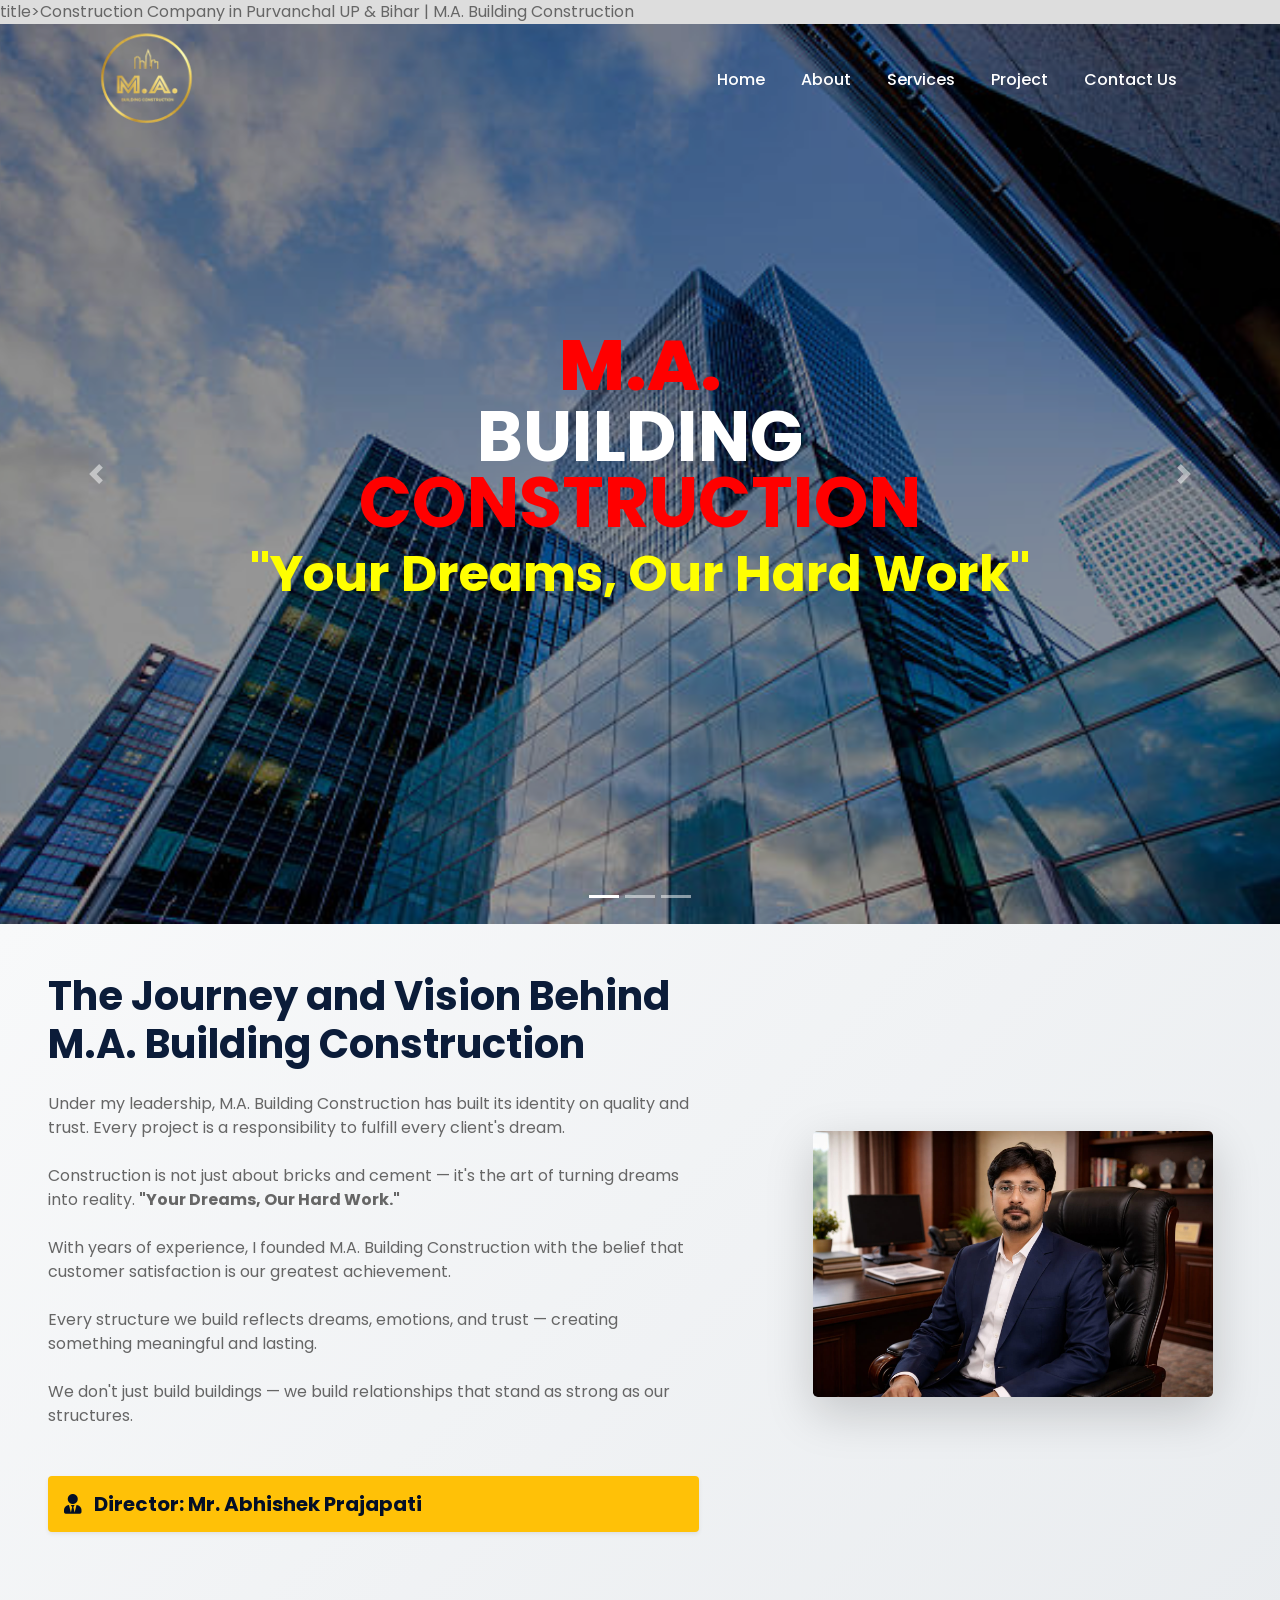
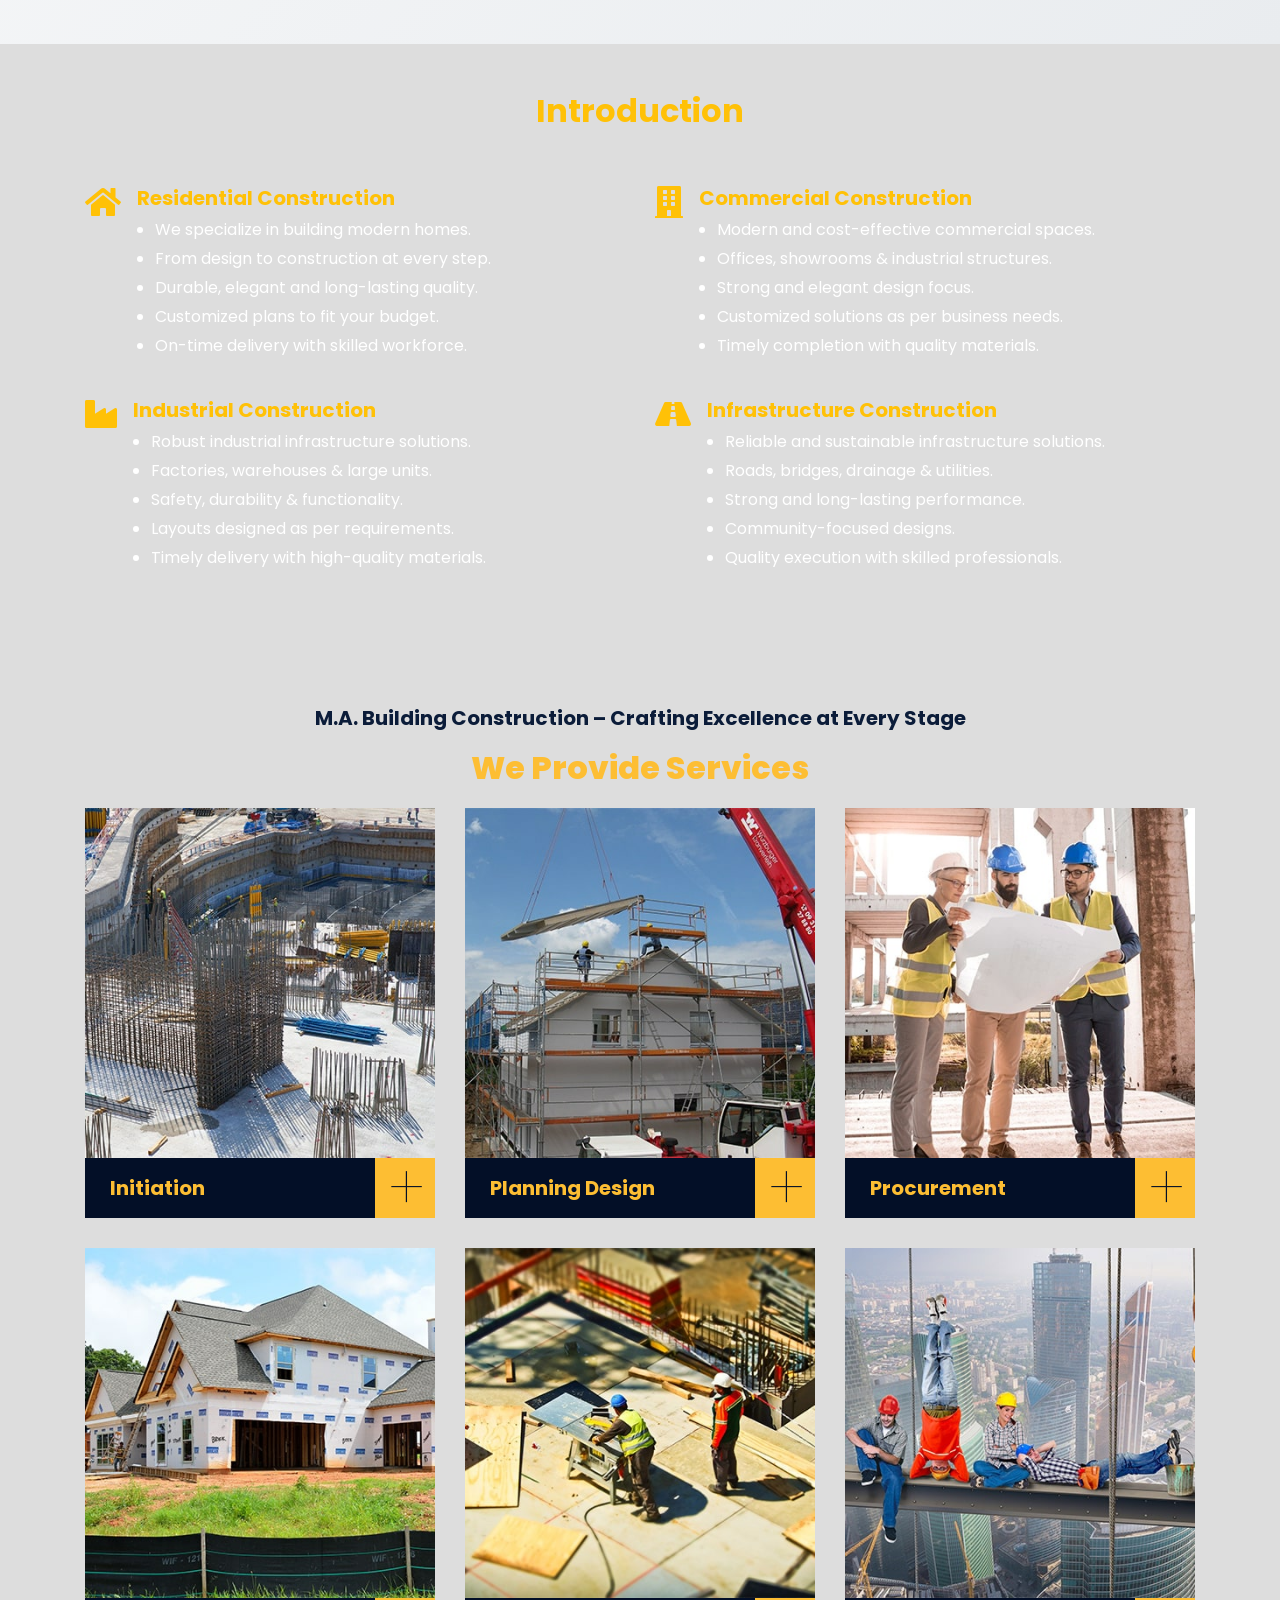
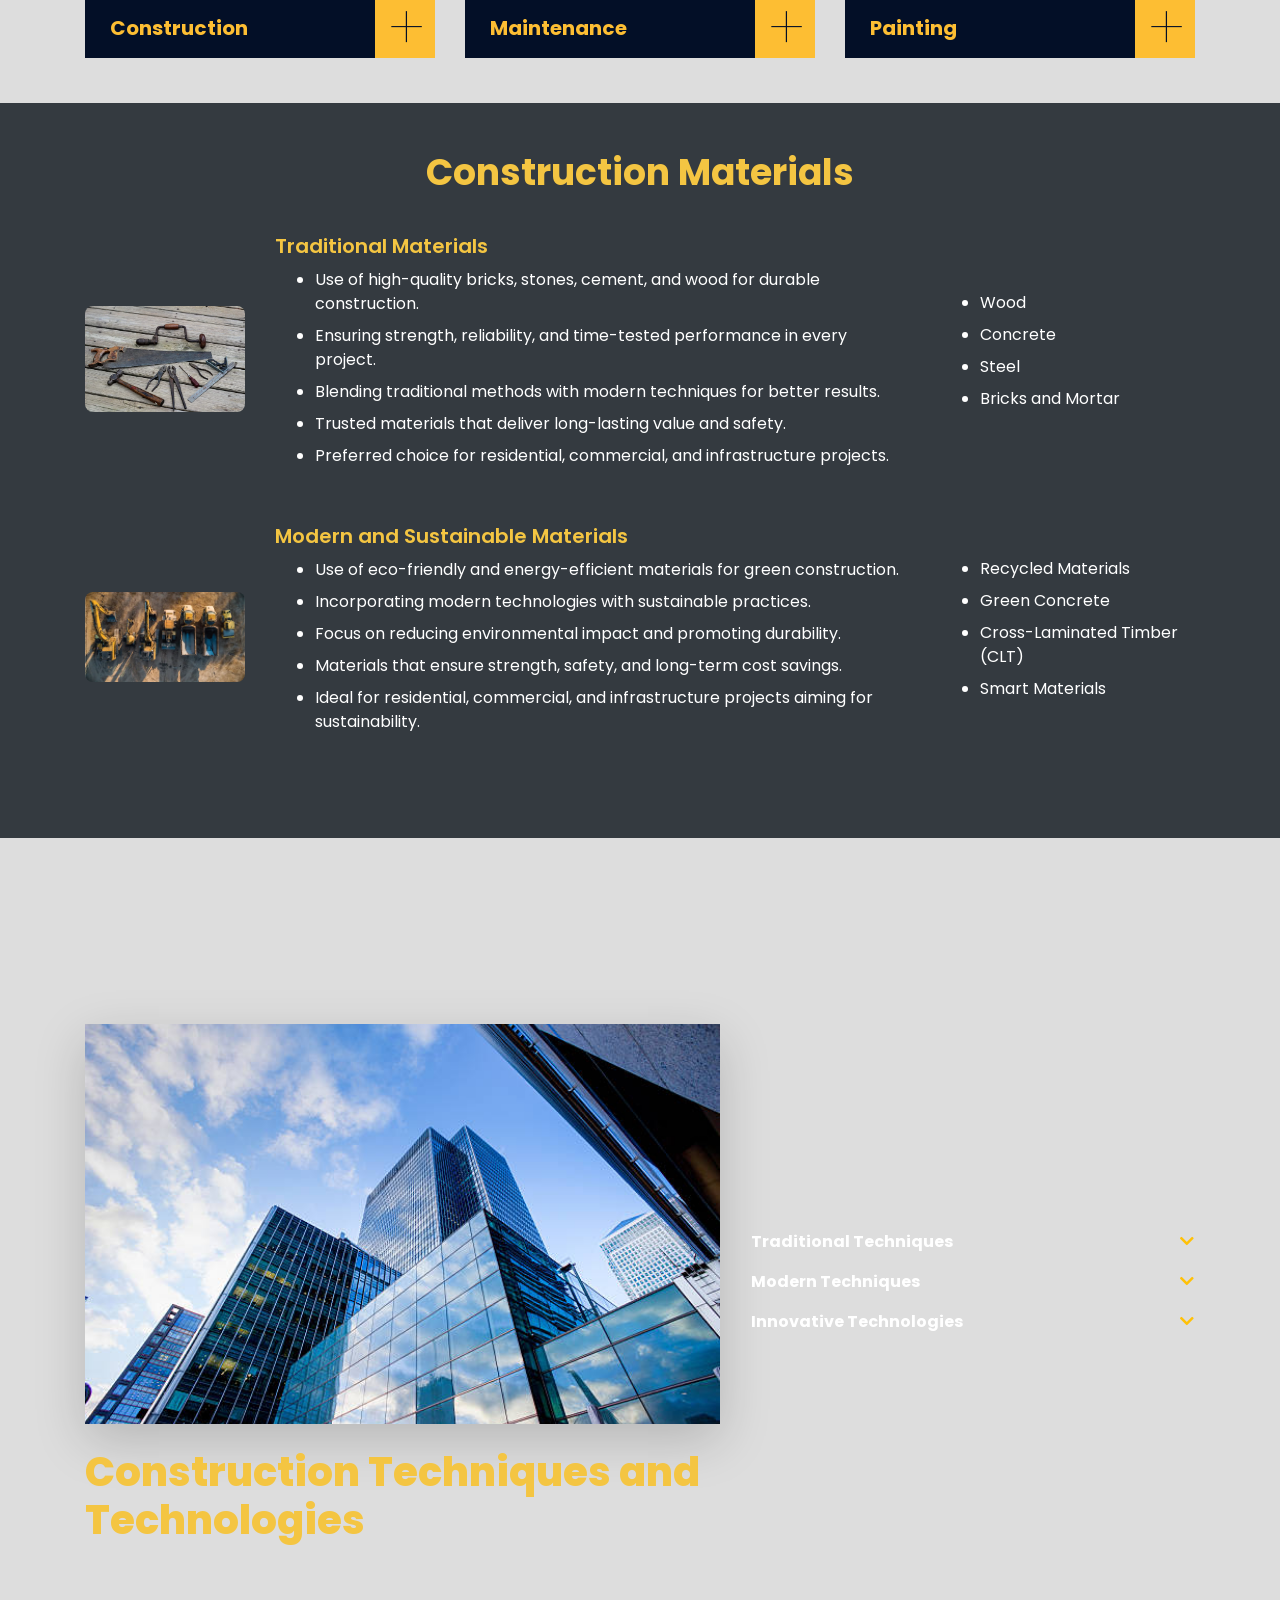
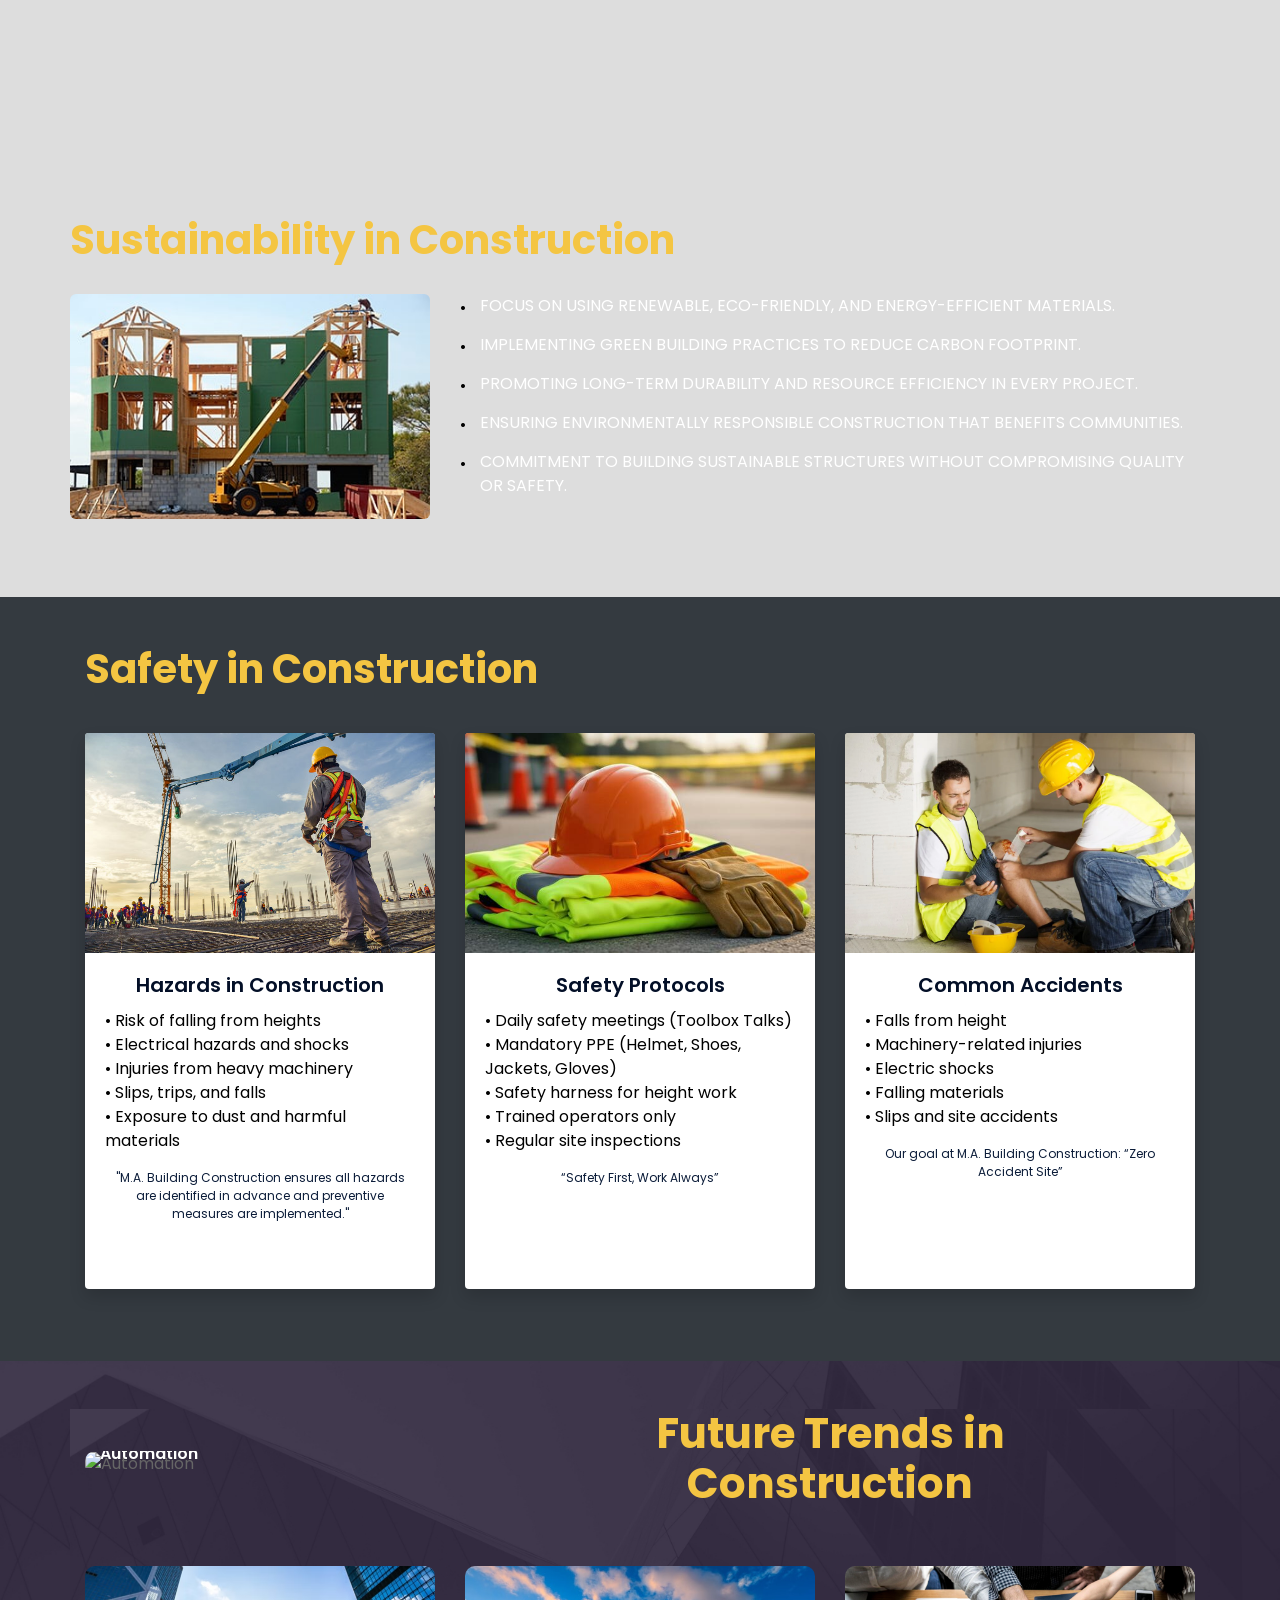
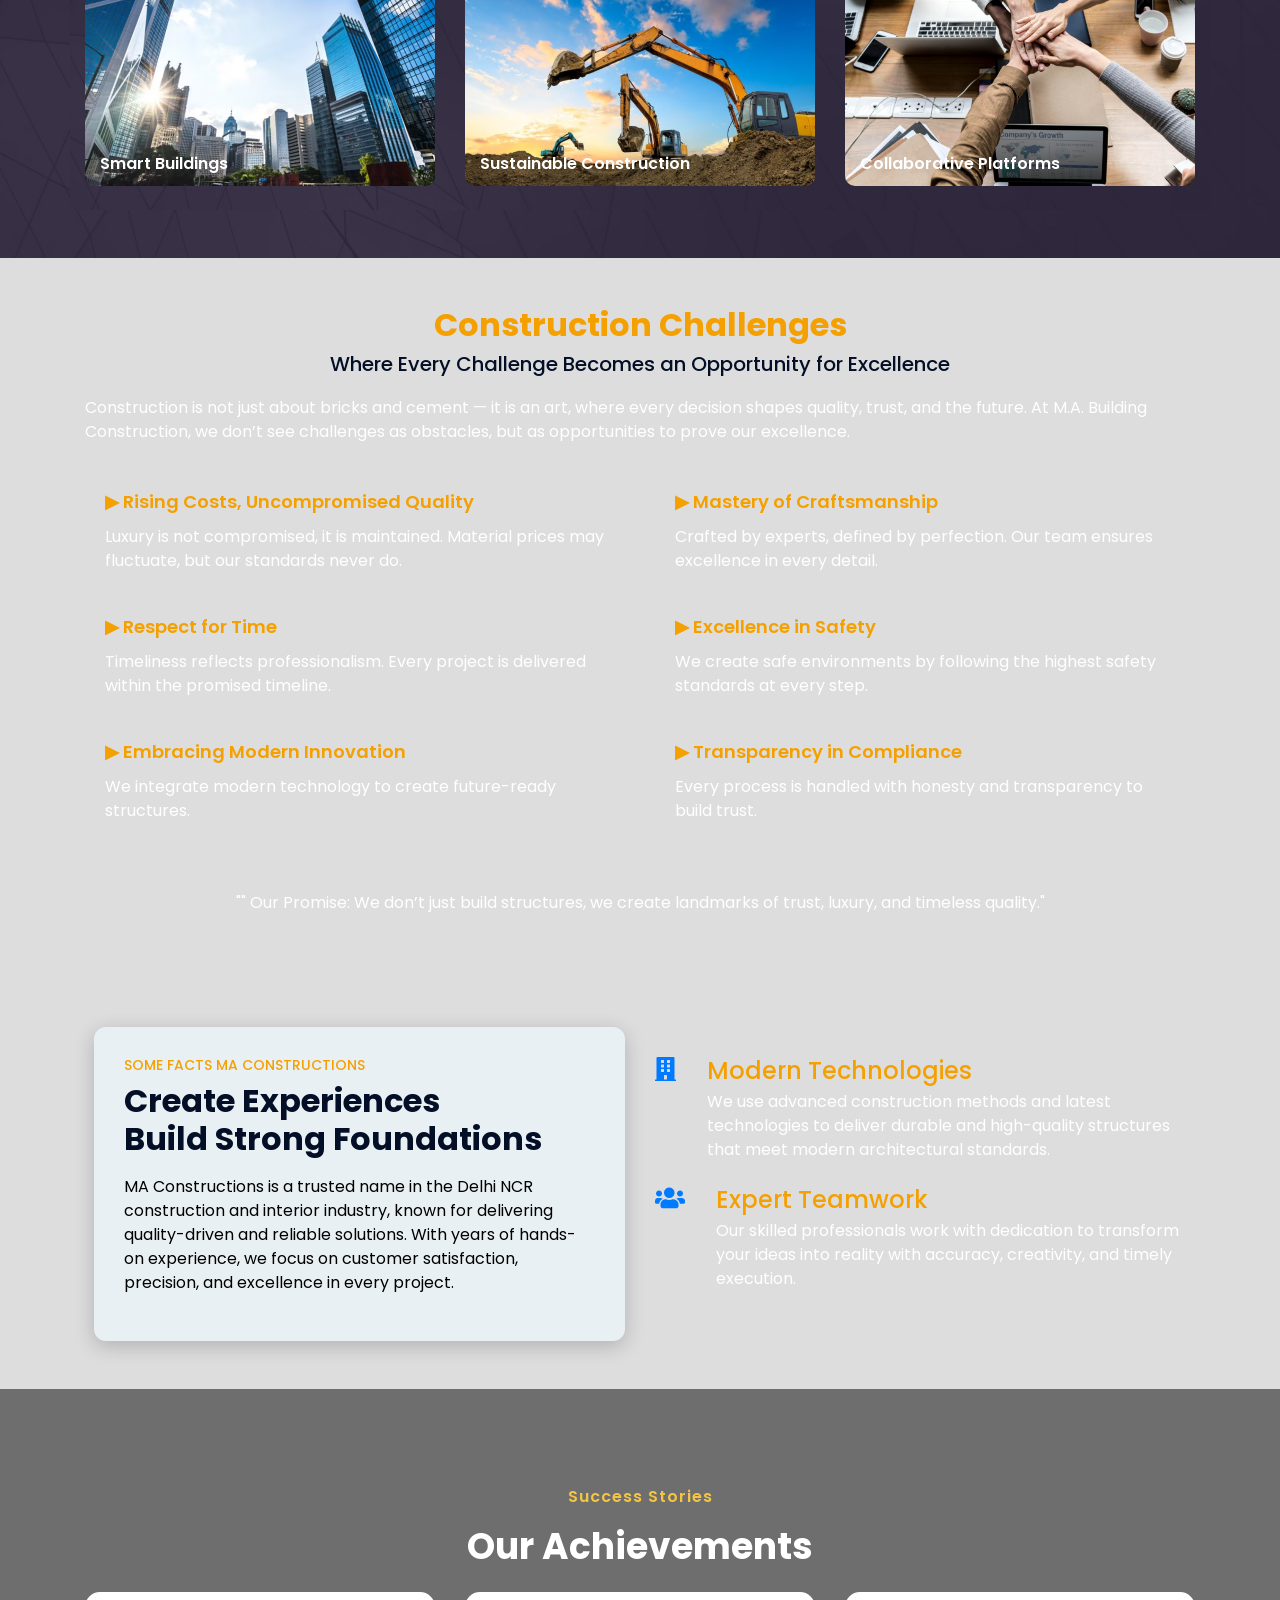
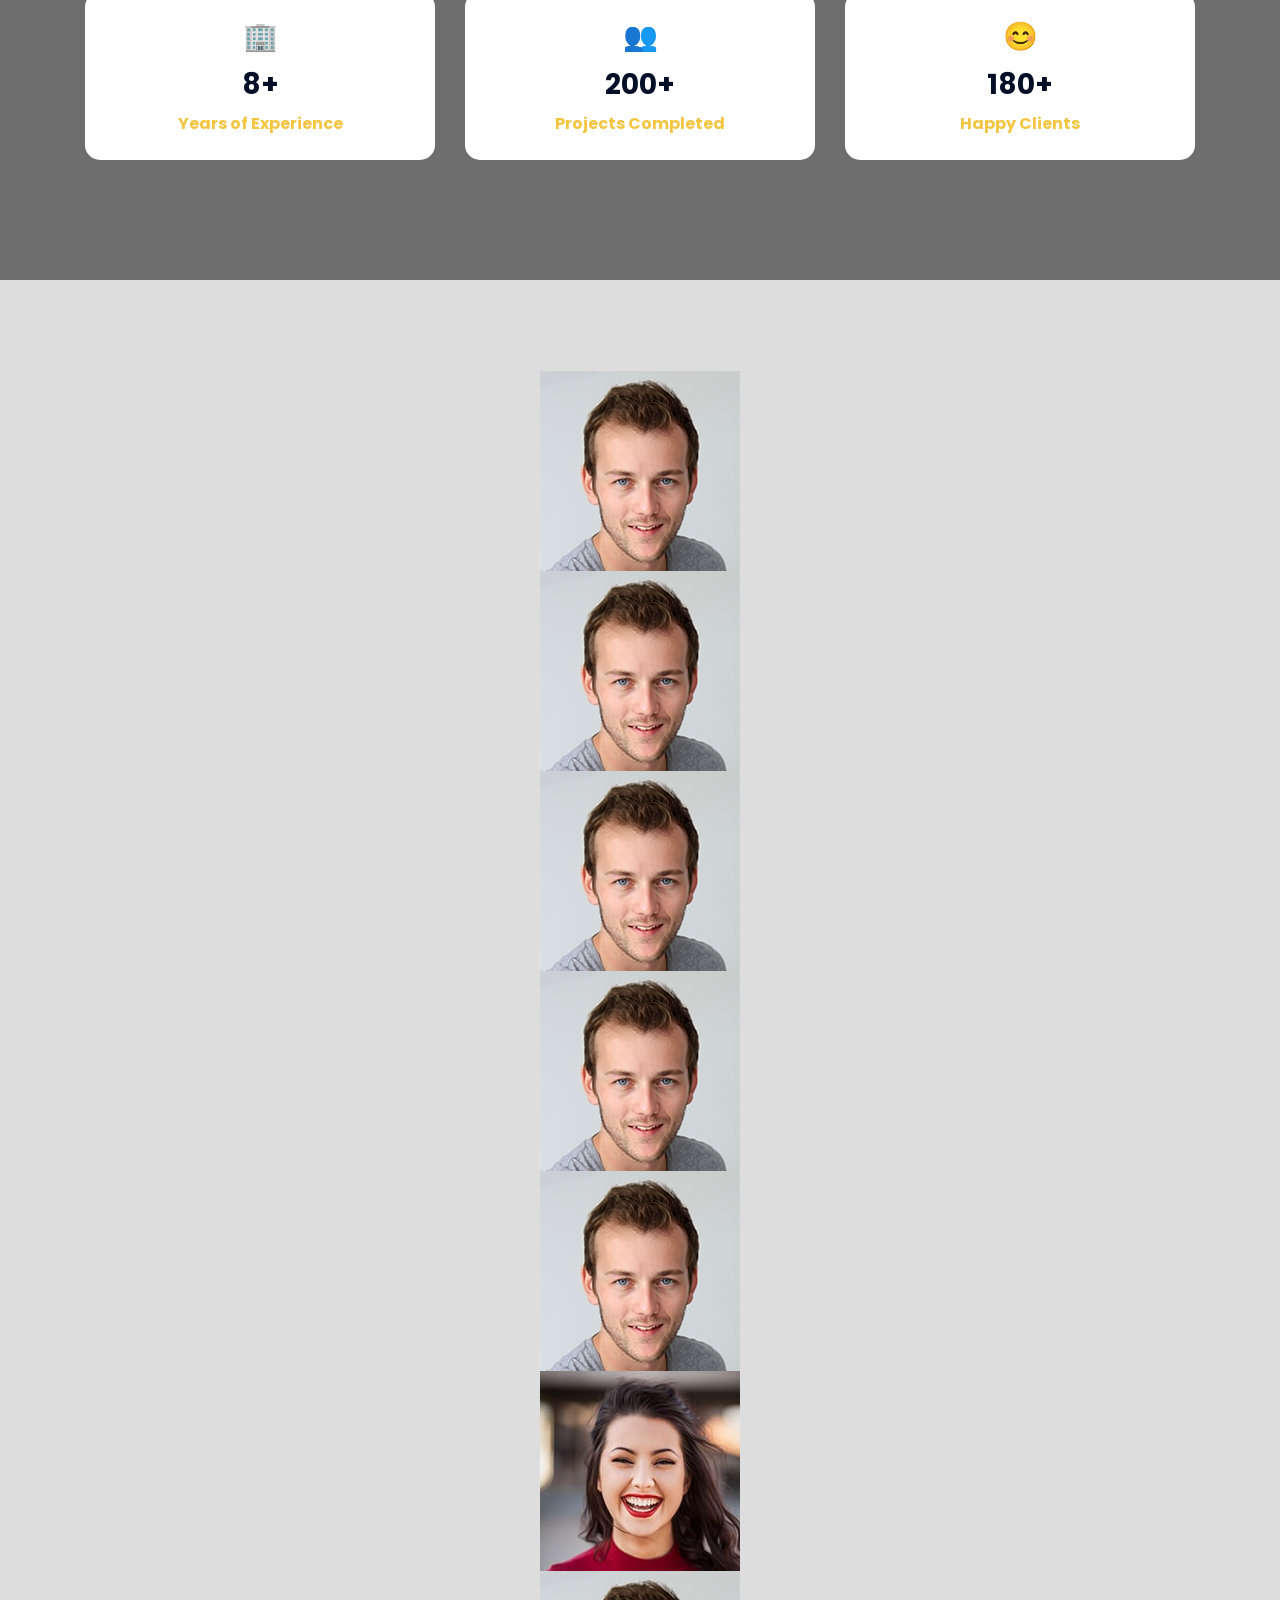
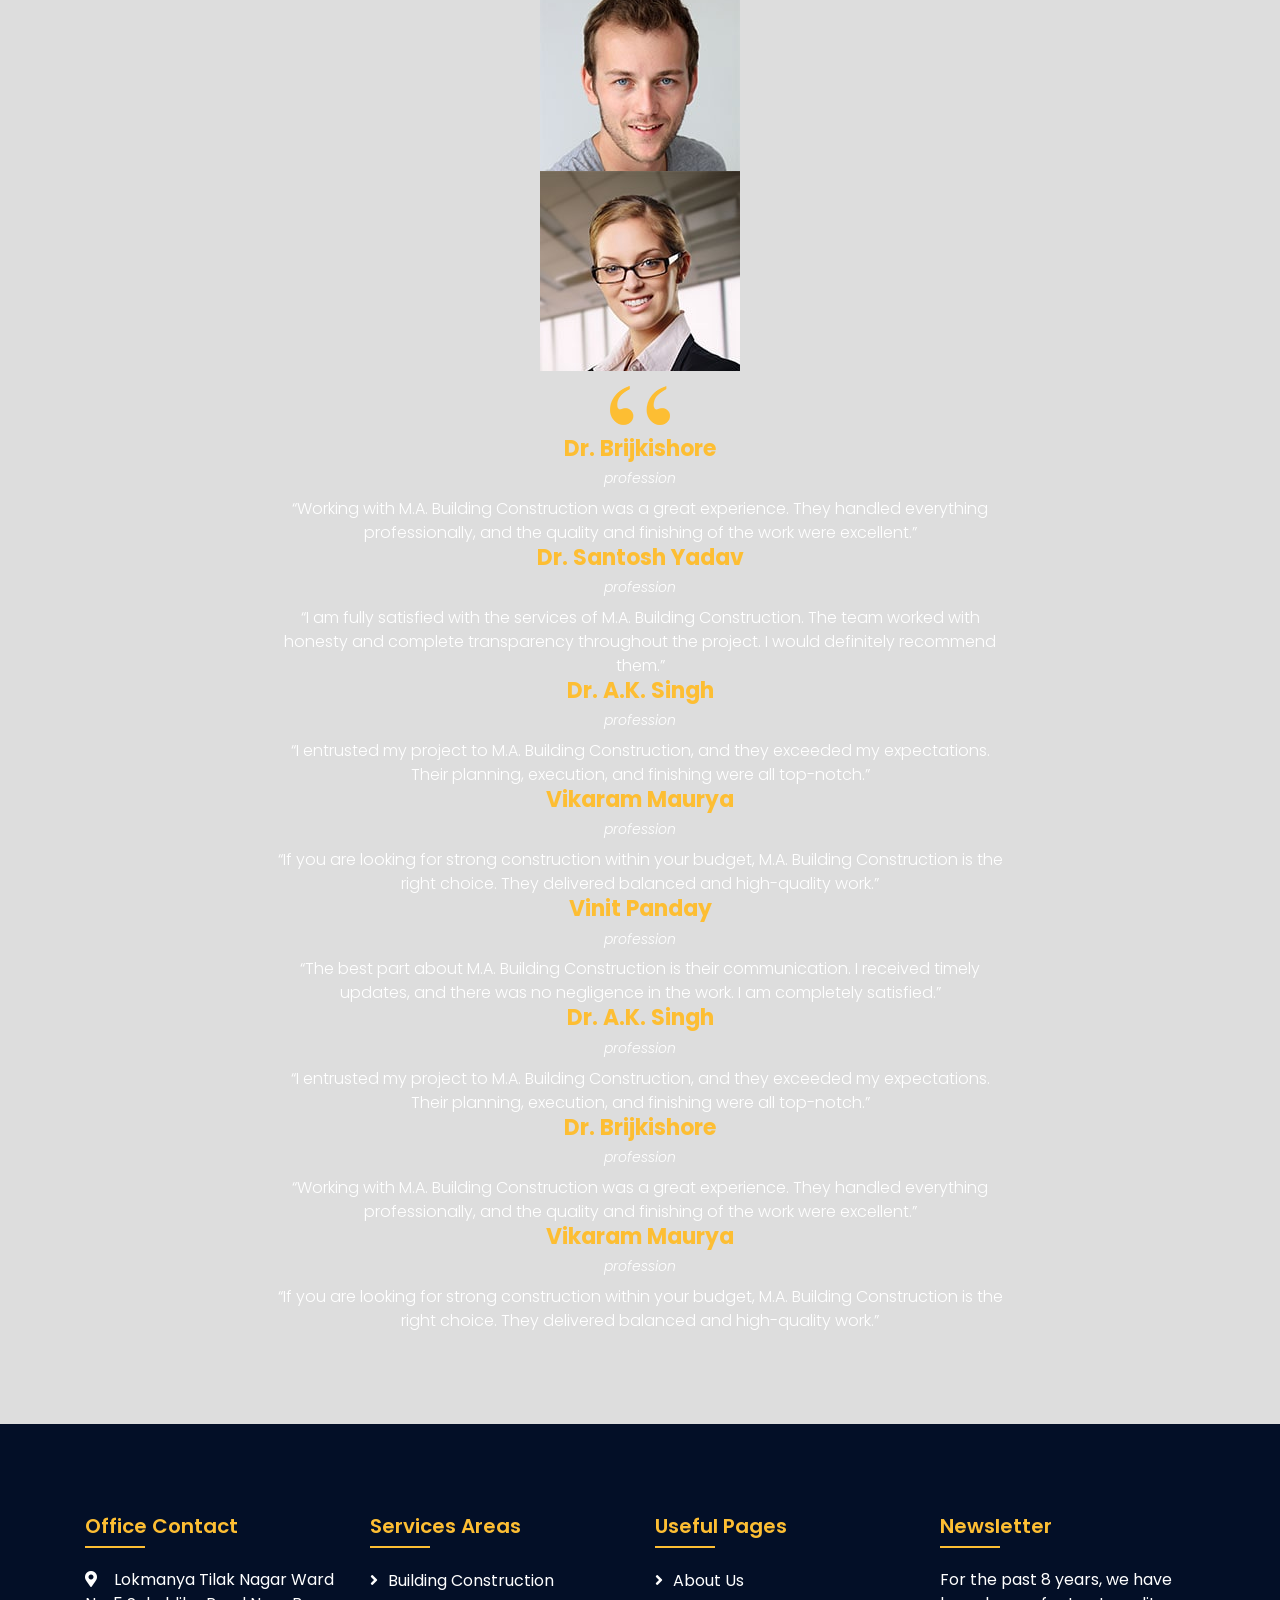
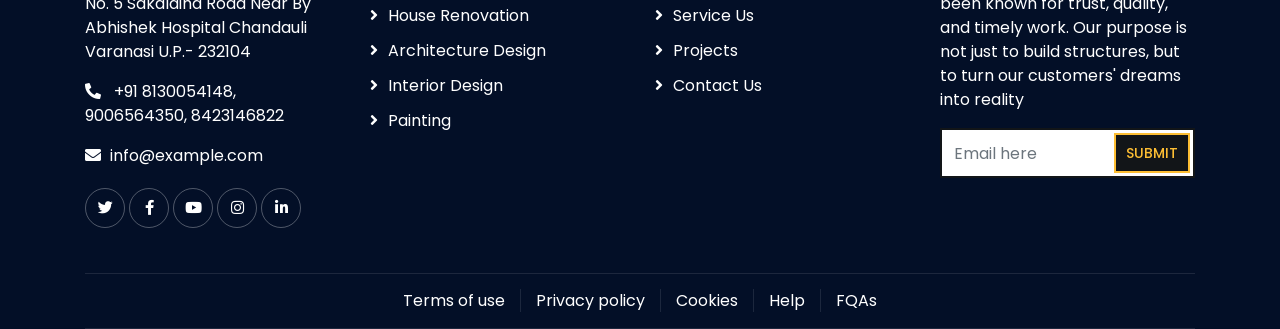
==== index.html @ 30cde93b "Add files via upload" ====
<!DOCTYPE html>
<html lang="en">
    <head>
        <meta charset="utf-8">

title>Construction Company in Purvanchal UP & Bihar | M.A. Building Construction</title>

<meta name="description" content="M.A. Building Construction is a trusted construction company in Purvanchal, Uttar Pradesh & Bihar. We build durable homes, commercial buildings & turn your dream projects into reality.">

<meta name="keywords" content="construction company Purvanchal, builder in UP Bihar, house construction services, building contractor Purvanchal">


        <meta content="width=device-width, initial-scale=1.0" name="viewport">
        <meta content="Construction Company Website Template" name="keywords">
        <meta content="Construction Company Website Template" name="description">

        <!-- Favicon -->
        <link href="img/malogo.png" rel="icon">

        <!-- Google Font -->
        <link href="https://fonts.googleapis.com/css2?family=Poppins:wght@100;200;300;400;500;600;700;800;900&display=swap" rel="stylesheet">

        <!-- CSS Libraries -->
        <link href="https://stackpath.bootstrapcdn.com/bootstrap/4.4.1/css/bootstrap.min.css" rel="stylesheet">
        <link href="https://cdnjs.cloudflare.com/ajax/libs/font-awesome/5.10.0/css/all.min.css" rel="stylesheet">
        <link href="lib/flaticon/font/flaticon.css" rel="stylesheet"> 
        <link href="lib/animate/animate.min.css" rel="stylesheet">
        <link href="lib/owlcarousel/assets/owl.carousel.min.css" rel="stylesheet">
        <link href="lib/lightbox/css/lightbox.min.css" rel="stylesheet">
        <link href="lib/slick/slick.css" rel="stylesheet">
        <link href="lib/slick/slick-theme.css" rel="stylesheet">

        <!-- Template Stylesheet -->
        <link href="css/style.css" rel="stylesheet">
    </head>

    <body>
     
<!-- <<<<<<<<<< navbaaar start>>>>>>>>>>> -->


<nav class="navbar navbar-expand-lg navbar-dark fixed-top navbar-custom" id="mainNavbar">
  <div class="container">

    <!-- LOGO -->
    <a class="navbar-brand" href="#">
      <img src="img/malogo.png"  alt="Logo" class="img-fluid logo-img ">
    </a>

    <!-- TOGGLER -->
    <button class="navbar-toggler" type="button" data-toggle="collapse" data-target="#navbarNav">
      <span class="navbar-toggler-icon"></span>
    </button>

    <!-- MENU -->
    <div class="collapse navbar-collapse" id="navbarNav">
      <ul class="navbar-nav ml-auto text-center">

        <li class="nav-item active">
          <a class="nav-link" href="index.html">Home</a>
        </li>

        <li class="nav-item">
          <a class="nav-link" href="about.html">About</a>
        </li>

        <li class="nav-item">
          <a class="nav-link" href="service.html">Services</a>
        </li>

        <li class="nav-item">
          <a class="nav-link" href="project.html">Project</a>
        </li>

        <li class="nav-item">
          <a class="nav-link" href="contact.html">Contact Us</a>
        </li>

      </ul>
    </div>

  </div>
</nav>
<!-- <<<<<<<<<<<<<<<< navbaar end>>>>>>>>>>>>> -->


         <div id="carousel" class="carousel slide" data-ride="carousel">

  <!-- Indicators -->
  <ol class="carousel-indicators">
    <li data-target="#carousel" data-slide-to="0" class="active"></li>
    <li data-target="#carousel" data-slide-to="1"></li>
    <li data-target="#carousel" data-slide-to="2"></li>
  </ol>

  <!-- Slides -->
  <div class="carousel-inner">

    <!-- SLIDE 1 -->
    <div class="carousel-item active">
      <img src="img/carouse.jpg" class="d-block w-100" alt="Image">

      <div class="carousel-caption">
        <p class="ma">M.A.</p>
        <p class="building">BUILDING</p>
        <p class="construction">CONSTRUCTION</p>
        <h1>"Your Dreams, Our Hard Work"</h1>
      </div>
    </div>

    <!-- SLIDE 2 -->
    <div class="carousel-item">
      <img src="img/carousel-2.jpg" class="d-block w-100" alt="Image">

      <div class="carousel-caption">
        <p class="construction">Professional Builder</p>
        <h1>We Build Homes of Trust</h1>
      </div>
    </div>

    <!-- SLIDE 3 -->
    <div class="carousel-item">
      <img src="img/carousel-3.jpg" class="d-block w-100" alt="Image">

      <div class="carousel-caption">
        <p class="construction">Better Construction</p>
        <h1>Better Tomorrow</h1>
      </div>
    </div>

  </div>

  <!-- Controls -->
  <a class="carousel-control-prev" href="#carousel" role="button" data-slide="prev">
    <span class="carousel-control-prev-icon"></span>
  </a>

  <a class="carousel-control-next" href="#carousel" role="button" data-slide="next">
    <span class="carousel-control-next-icon"></span>
  </a>

</div>
</div>
            <!-- Carousel End -->


     <!-- <<<<<<<<<<<<< director start >>>>>>>>>>>>>>>>>>>>>>> -->

<div class="container-fluid section1 py-5">
  <div class="row align-items-center justify-content-center">

    <!-- Text Side -->
    <div class="col-12 col-sm-12 col-md-8 col-lg-7 col-xl-7 text-content px-4 px-md-5">
      
      <h2 class="title mb-4">
        The Journey and Vision
        Behind M.A. Building 
        Construction
      </h2>

      <p class=" mb-4">Under my leadership, M.A. Building Construction has built its identity on quality and trust. Every project is a responsibility to fulfill every client's dream.</p>

      <p class="mb-4">Construction is not just about bricks and cement — it's the art of turning dreams into reality. <strong>"Your Dreams, Our Hard Work."</strong></p>

      <p class="mb-4">With years of experience, I founded M.A. Building Construction with the belief that customer satisfaction is our greatest achievement.</p>

      <p class="mb-4">Every structure we build reflects dreams, emotions, and trust — creating something meaningful and lasting.</p>

      <p class="mb-5">We don't just build buildings — we build relationships that stand as strong as our structures.</p>

      <div class="director bg-warning text-white p-3 rounded shadow-sm mb-4">
        <h5 class="mb-0 font-weight-bold">
          <i class="fas fa-user-tie mr-2"></i>
          Director: Mr. Abhishek Prajapati
        </h5>
      </div>

    </div>

    <!-- Image Side -->
    <div class="col-12 col-sm-10 col-md-4 col-lg-5 col-xl-5 mt-4 mt-lg-0 text-center">
      <div class="image-box shadow-lg rounded-lg overflow-hidden mx-auto" style="max-width: 400px;">
        <img src="img/abhi1.jpg" class="img-fluid w-100" alt="Director Abhishek Prajapati">
      </div>
    </div>

  </div>
</div>

<!-- <<<<<<<<<<<<<<< director end>>>>>>>>>>>>>>>> -->

 
<!-- <<<<<<<<<<< introuction start>>>>>>>>>>> -->

<section class="introduction-section py-5">
  <div class="container">
    
    <!-- Heading -->
    <div class="row mb-5">
      <div class="col-12 text-center">
        <h2 class="font-weight-bold text-warning">Introduction</h2>
      </div>
    </div>

    <div class="row">
      
      <!-- Residential -->
      <div class="col-lg-6 col-md-6 col-12 mb-4">
        <div class="d-flex">
          <div class="icon mr-3">
            <i class="fa fa-home fa-2x text-warning"></i>
          </div>
          <div>
            <h5 class="text-warning font-weight-bold">Residential Construction</h5>
            <ul class="intro1">
              <li>We specialize in building modern homes.</li>
              <li>From design to construction at every step.</li>
              <li>Durable, elegant and long-lasting quality.</li>
              <li>Customized plans to fit your budget.</li>
              <li>On-time delivery with skilled workforce.</li>
            </ul>
          </div>
        </div>
      </div>

      <!-- Commercial -->
      <div class="col-lg-6 col-md-6 col-12 mb-4">
        <div class="d-flex">
          <div class="icon mr-3">
            <i class="fa fa-building fa-2x text-warning"></i>
          </div>
          <div>
            <h5 class="text-warning font-weight-bold">Commercial Construction</h5>
            <ul class="intro1">
              <li>Modern and cost-effective commercial spaces.</li>
              <li>Offices, showrooms & industrial structures.</li>
              <li>Strong and elegant design focus.</li>
              <li>Customized solutions as per business needs.</li>
              <li>Timely completion with quality materials.</li>
            </ul>
          </div>
        </div>
      </div>

      <!-- Industrial -->
      <div class="col-lg-6 col-md-6 col-12 mb-4">
        <div class="d-flex">
          <div class="icon mr-3">
            <i class="fa fa-industry fa-2x text-warning"></i>
          </div>
          <div>
            <h5 class="text-warning font-weight-bold">Industrial Construction</h5>
            <ul class="intro1">
              <li>Robust industrial infrastructure solutions.</li>
              <li>Factories, warehouses & large units.</li>
              <li>Safety, durability & functionality.</li>
              <li>Layouts designed as per requirements.</li>
              <li>Timely delivery with high-quality materials.</li>
            </ul>
          </div>
        </div>
      </div>

      <!-- Infrastructure -->
      <div class="col-lg-6 col-md-6 col-12 mb-4">
        <div class="d-flex">
          <div class="icon mr-3">
            <i class="fa fa-road fa-2x text-warning"></i>
          </div>
          <div>
            <h5 class="text-warning font-weight-bold">Infrastructure Construction</h5>
            <ul class="intro1">
              <li>Reliable and sustainable infrastructure solutions.</li>
              <li>Roads, bridges, drainage & utilities.</li>
              <li>Strong and long-lasting performance.</li>
              <li>Community-focused designs.</li>
              <li>Quality execution with skilled professionals.</li>
            </ul>
          </div>
        </div>
      </div>

    </div>
  </div>
</section>




<!-- <<<<<<<<<<<<< introdutions end>>>>>>>>>>> -->





<!-- <<<<<<<<<<<<<< project end>>>>>>>>>>>>> -->



<!-- Service Start -->
            <div class="service">
                <div class="container">
                    <div class="section-header text-center">
                        <p>M.A. Building Construction – Crafting Excellence at Every Stage
</p>
                        <h2>We Provide Services</h2>
                    </div>
                    <div class="row">
                        <div class="col-lg-4 col-md-6 wow fadeInUp" data-wow-delay="0.1s">
                            <div class="service-item">
                                <div class="service-img">
                                    <img src="img/service-1.jpg" alt="Image">
                                    <div class="service-overlay">
                                        <p>
                                          Where Vision Takes Shape
M.A. Building Construction begins every project with a deep understanding of your vision.
We carefully align your goals, budget, and requirements to lay a strong and reliable foundation for success.
                                        </p>
                                    </div>
                                </div>
                                <div class="service-text">
                                    <h3>Initiation</h3>
                                    <a class="btn" href="img/service-1.jpg" data-lightbox="service">+</a>
                                </div>
                            </div>
                        </div>
                        <div class="col-lg-4 col-md-6 wow fadeInUp" data-wow-delay="0.2s">
                            <div class="service-item">
                                <div class="service-img">
                                    <img src="img/service-2.jpg" alt="Image">
                                    <div class="service-overlay">
                                        <p>
                                           Designed with Precision, Built for Perfection
M.A. Building Construction combines modern design with structural expertise to create plans that balance elegance and strength with perfection.
                                        </p>
                                    </div>
                                </div>
                                <div class="service-text">
                                    <h3>Planning Design</h3>
                                    <a class="btn" href="img/service-2.jpg" data-lightbox="service">+</a>
                                </div>
                            </div>
                        </div>
                        <div class="col-lg-4 col-md-6 wow fadeInUp" data-wow-delay="0.3s">
                            <div class="service-item">
                                <div class="service-img">
                                    <img src="img/service-3.jpg" alt="Image">
                                    <div class="service-overlay">
                                        <p>
                                         Premium Resources, Trusted by M.A. Building Construction
We select only the highest quality materials.
M.A. Building Construction works with trusted suppliers to ensure premium standards in every project.
                                        </p>
                                    </div>
                                </div>
                                <div class="service-text">
                                    <h3>Procurement</h3>
                                    <a class="btn" href="img/service-3.jpg" data-lightbox="service">+</a>
                                </div>
                            </div>
                        </div>
                        <div class="col-lg-4 col-md-6 wow fadeInUp" data-wow-delay="0.4s">
                            <div class="service-item">
                                <div class="service-img">
                                    <img src="img/service-4.jpg" alt="Image">
                                    <div class="service-overlay">
                                        <p>
                                      
Building Strength, Delivering Excellence
M.A. Building Construction executes every project with precision and high standards, creating structures that are strong, durable, and visually impressive.
                                        </p>
                                    </div>
                                </div>
                                <div class="service-text">
                                    <h3> Construction </h3>
                                    <a class="btn" href="img/service-4.jpg" data-lightbox="service">+</a>
                                </div>
                            </div>
                        </div>
                        <div class="col-lg-4 col-md-6 wow fadeInUp" data-wow-delay="0.5s">
                            <div class="service-item">
                                <div class="service-img">
                                    <img src="img/service-5.jpg" alt="Image">
                                    <div class="service-overlay">
                                        <p>
                                         Preserving Value with M.A. Building Construction
Our responsibility goes beyond construction.
M.A. Building Construction ensures long-term value by maintaining your property in excellent condition.
                                        </p>
                                    </div>
                                </div>
                                <div class="service-text">
                                    <h3>Maintenance</h3>
                                    <a class="btn" href="img/service-5.jpg" data-lightbox="service">+</a>
                                </div>
                            </div>
                        </div>
                        <div class="col-lg-4 col-md-6 wow fadeInUp" data-wow-delay="0.6s">
                            <div class="service-item">
                                <div class="service-img">
                                    <img src="img/service-6.jpg" alt="Image">
                                    <div class="service-overlay">
                                        <p>
                                            Finishing that Reflects Perfection
M.A. Building Construction uses premium paints and expert finishing techniques to give your building a refined and elegant appearance
                                        </p>
                                    </div>
                                </div>
                                <div class="service-text">
                                    <h3>Painting</h3>
                                    <a class="btn" href="img/service-6.jpg" data-lightbox="service">+</a>
                                </div>
                            </div>
                        </div>
                    </div>
                </div>
            </div>
           

<!-- <<<<<<<< services end>>>>>>>>> -->



<!-- <<<<<<<<< material start>>>>>>>>>>>> -->

<div class="container-fluid materialbg bg-dark">
<div class="container py-5">

    <!-- Title -->
    <h2 class="section-title">Construction Materials</h2>

    <!-- Traditional Materials -->
    <div class="row align-items-center material-box">
        
        <!-- Image -->
        <div class="col-lg-2 col-md-3 col-12 mb-3 mb-md-0">
            <img src="img/trad.webp" alt="Traditional Materials">
        </div>

        <!-- Text -->
        <div class="col-lg-7 col-md-6 col-12">
            <h5 class="material-heading">Traditional Materials</h5>
            <ul class="material-list">
                <li>Use of high-quality bricks, stones, cement, and wood for durable construction.</li>
                <li>Ensuring strength, reliability, and time-tested performance in every project.</li>
                <li>Blending traditional methods with modern techniques for better results.</li>
                <li>Trusted materials that deliver long-lasting value and safety.</li>
                <li>Preferred choice for residential, commercial, and infrastructure projects.</li>
            </ul>
        </div>

        <!-- Right List -->
        <div class="col-lg-3 col-md-3 col-12">
            <ul class="material-list">
                <li>Wood</li>
                <li>Concrete</li>
                <li>Steel</li>
                <li>Bricks and Mortar</li>
            </ul>
        </div>
    </div>

    <!-- Modern Materials -->
    <div class="row align-items-center material-box">

        <!-- Image -->
        <div class="col-lg-2 col-md-3 col-12 mb-3 mb-md-0">
            <img src="img/modermat.webp" alt="Modern Materials">
        </div>

        <!-- Text -->
        <div class="col-lg-7 col-md-6 col-12">
            <h5 class="material-heading">Modern and Sustainable Materials</h5>
            <ul class="material-list">
                <li>Use of eco-friendly and energy-efficient materials for green construction.</li>
                <li>Incorporating modern technologies with sustainable practices.</li>
                <li>Focus on reducing environmental impact and promoting durability.</li>
                <li>Materials that ensure strength, safety, and long-term cost savings.</li>
                <li>Ideal for residential, commercial, and infrastructure projects aiming for sustainability.</li>
            </ul>
        </div>

        <!-- Right List -->
        <div class="col-lg-3 col-md-3 col-12">
            <ul class="material-list">
                <li>Recycled Materials</li>
                <li>Green Concrete</li>
                <li>Cross-Laminated Timber (CLT)</li>
                <li>Smart Materials</li>
            </ul>
        </div>

    </div>

</div>


    </div>

</div>


<!-- <<<<<<<<<<<< material end>>>>>>>>>>> -->




<!-- <<<<<<<<<<<<<< construction start>>>>>>>>>>> -->
<section class="container-fluid py-5 text-white overflow-hidden construction2" style="min-height: 100vh; display: flex; align-items: center;">
  <div class="container">
    <div class="row align-items-center">
      
      <!-- Left Column - Image & Title -->
      <div class="col-lg-7 col-md-6 col-12 mb-5 mb-md-0 order-2 order-md-1">
        <div class="pe-md-4 text-center text-md-start">
          <img src="img/carouse.jpg" class="img-fluid rounded-3 shadow-lg mb-4 w-100" alt="Construction Techniques" style="max-height: 400px; object-fit: cover;">
          
          <h2 class="construction1 display-4 display-md-3 ">
            Construction
            Techniques
            and
            Technologies
          </h2>
        </div>
      </div>

      <!-- Right Column - Accordion -->
      <div class="col-lg-5 col-md-6 col-12 order-1 order-md-2">
        <div id="constructionAccordion">
          
          <!-- Item 1: Traditional Techniques -->
          <div class="card mb-3 border-0 bg-transparent text-white">
            <div class="card-header bg-transparent border-0 p-0" id="headingTraditional">
              <h5 class="mb-0">
                <button class="btn btn-link text-white p-0 fw-bold text-decoration-none text-left w-100 accordion-toggle" 
                        data-toggle="collapse" 
                        data-target="#traditional" 
                        data-parent="#constructionAccordion"
                        aria-expanded="false" 
                        aria-controls="traditional">
                  <div class="d-flex align-items-center justify-content-between">
                   <span class="custom-text">Traditional Techniques</span>
                    <i class="fas fa-chevron-down text-warning"></i>
                  </div>
                </button>
              </h5>
            </div>
            <div id="traditional" class="collapse" aria-labelledby="headingTraditional">
              <div class="card-body p-0 mt-2">
                <p class="mb-0 small lh-sm">
                  <strong>A Strong Foundation of Trust</strong><br>
                  Our roots lie in time-tested construction methods known for their strength and reliability.
                  <br><br>
                  <i class="fas fa-check text-warning me-2"></i>Strong construction using brick and cement<br>
                  <i class="fas fa-check text-warning me-2"></i>Experienced and skilled craftsmanship<br>
                  <i class="fas fa-check text-warning me-2"></i>Durability and stability in every structure<br>
                  <i class="fas fa-check text-warning me-2"></i>Cost-effective and reliable solutions
                </p>
              </div>
            </div>
          </div>

          <!-- Item 2: Modern Techniques -->
          <div class="card mb-3 border-0 bg-transparent text-white">
            <div class="card-header bg-transparent border-0 p-0" id="headingModern">
              <h5 class="mb-0">
                <button class="btn btn-link text-white p-0 fw-bold text-decoration-none text-left w-100 accordion-toggle" 
                        data-toggle="collapse" 
                        data-target="#modern" 
                        data-parent="#constructionAccordion"
                        aria-expanded="false" 
                        aria-controls="modern">
                  <div class="d-flex align-items-center justify-content-between">
           
       <span class="custom-text">Modern Techniques</span>
                    <i class="fas fa-chevron-down text-warning"></i>
                  </div>
                </button>
              </h5>
            </div>
            <div id="modern" class="collapse" aria-labelledby="headingModern">
              <div class="card-body p-0 mt-2">
                <p class="mb-0 small lh-sm">
                  <strong>Speed, Precision & Excellence</strong><br>
                  We use modern construction methods to take every project to the next level.
                  <br><br>
                  <i class="fas fa-check text-warning me-2"></i>High-quality results with Ready Mix Concrete (RMC)<br>
                  <i class="fas fa-check text-warning me-2"></i>Precast and prefabricated structures<br>
                  <i class="fas fa-check text-warning me-2"></i>Advanced machinery and latest equipment<br>
                  <i class="fas fa-check text-warning me-2"></i>Faster construction with superior quality
                </p>
              </div>
            </div>
          </div>

          <!-- Item 3: Innovative Technologies -->
          <div class="card mb-3 border-0 bg-transparent text-white">
            <div class="card-header bg-transparent border-0 p-0" id="headingInnovative">
              <h5 class="mb-0">
                <button class="btn btn-link text-white p-0 fw-bold text-decoration-none text-left w-100 accordion-toggle" 
                        data-toggle="collapse" 
                        data-target="#innovative" 
                        data-parent="#constructionAccordion"
                        aria-expanded="false" 
                        aria-controls="innovative">
                  <div class="d-flex align-items-center justify-content-between">
                  <span class="custom-text">Innovative Technologies</span>

                    <i class="fas fa-chevron-down text-warning"></i>
                  </div>
                </button>
              </h5>
            </div>
            <div id="innovative" class="collapse" aria-labelledby="headingInnovative">
              <div class="card-body p-0 mt-2">
                <p class="mb-0 small lh-sm">
                  <strong>Shaping the Future with Innovation</strong><br>
                  We adopt cutting-edge technologies to ensure smart, safe, and sustainable construction.
                  <br><br>
                  <i class="fas fa-check text-warning me-2"></i>3D construction and smart building solutions<br>
                  <i class="fas fa-check text-warning me-2"></i>Green buildings and eco-friendly materials<br>
                  <i class="fas fa-check text-warning me-2"></i>Drone-based site monitoring<br>
                  <i class="fas fa-check text-warning me-2"></i>BIM and AI-driven planning
                </p>
              </div>
            </div>
          </div>

        </div>
      </div>

    </div>
  </div>
</section>

<!-- <<<<<<<<<<<<<<< construction end>>>>>>>>>>>> -->

<section class="container-fluid exampless py-5 ">

<div class="container sustainability1 ">
 
    <!-- Heading -->
    <div class="row">
        <div class="col-md-12">
            <h1>Sustainability in Construction</h1>
        </div>
    </div>

    <!-- Content -->
    <div class="row">
        
        <!-- Left Image -->
        <div class="col-md-4">
            <img src="img/blog-1.jpg" class="sus-img" alt="Sustainability">
        </div>

        <!-- Right Text -->
        <div class="col-md-8">
            <ul class="sus-list">
                <li>FOCUS ON USING RENEWABLE, ECO-FRIENDLY, AND ENERGY-EFFICIENT MATERIALS.</li>
                <li>IMPLEMENTING GREEN BUILDING PRACTICES TO REDUCE CARBON FOOTPRINT.</li>
                <li>PROMOTING LONG-TERM DURABILITY AND RESOURCE EFFICIENCY IN EVERY PROJECT.</li>
                <li>ENSURING ENVIRONMENTALLY RESPONSIBLE CONSTRUCTION THAT BENEFITS COMMUNITIES.</li>
                <li>COMMITMENT TO BUILDING SUSTAINABLE STRUCTURES WITHOUT COMPROMISING QUALITY OR SAFETY.</li>
            </ul>
        </div>

    </div>
 </div>

    </div>

 </div>
</section>
 

<!-- <<<<<<<<<<<<< safety start>>>>>>>>>>>>>>> -->
 <section class="container-fluid safety-section bg-dark text-white py-5">
  <div class="container">

    <!-- Heading -->
    <div class="row mb-4r">
      <div class="col-12">



        <h2 class="safetyconstruction">Safety in Construction</h2>


      </div>
    </div>

    <!-- Cards Row -->
    <div class="row">

      <!-- Column 1 -->
      <div class="col-md-4 col-sm-6 mb-4">
        <div class="card h-100 border-0 shadow safety-card text-center">
          
          <img src="img/construction-site-safety-1.jpg" class="card-img-top" alt="Hazards">

          <div class="card-body">
            <h5 class="card-title">Hazards in Construction</h5>
            
            <p class="card-text text-left">
              • Risk of falling from heights <br>
              • Electrical hazards and shocks <br>
              • Injuries from heavy machinery <br>
              • Slips, trips, and falls <br>
              • Exposure to dust and harmful materials
            </p>

      
<p class=" hazing ">

          "M.A. Building Construction ensures all hazards are identified in advance and preventive measures are implemented."
            </p>

          </div>

        </div>
      </div>

      <!-- Column 2 -->
      <div class="col-md-4 col-sm-6 mb-4">
        <div class="card h-100 border-0 shadow safety-card text-center">
          
          <img src="img/saf.jpg" class="card-img-top" alt="Safety">

          <div class="card-body">
            <h5 class="card-title">Safety Protocols</h5>

            <p class="card-text text-left">
              • Daily safety meetings (Toolbox Talks) <br>
              • Mandatory PPE (Helmet, Shoes, Jackets, Gloves) <br>
              • Safety harness for height work <br>
              • Trained operators only <br>
              • Regular site inspections
            </p>



         

<p class=" hazing ">

             “Safety First, Work Always”
            </p>
          </div>

        </div>
      </div>

      <!-- Column 3 -->
      <div class="col-md-4 col-sm-6 mb-4 mx-sm-auto">
        <div class="card h-100 border-0 shadow safety-card text-center">
          
          <img src="img/construction-accidents.webp" class="card-img-top" alt="Accidents">

          <div class="card-body">
            <h5 class="card-title">Common Accidents</h5>

            <p class="card-text text-left">
              • Falls from height <br>
              • Machinery-related injuries <br>
              • Electric shocks <br>
              • Falling materials <br>
              • Slips and site accidents
            </p>

         
<p class=" hazing ">

   Our goal at M.A. Building Construction:
“Zero Accident Site”
            </p>


            
          </div>

        </div>
      </div>

    </div>

  </div>
</section>
<!-- <<<<<<<<<<<<<<<<<< safety end>>>>>>>>>>>> -->


<!-- <<<<<<<<<<<<future trend construction>>>>>>>>>>>> -->
<div class="container-fluid trends-container  py-5">
  <div class="container trends-container">

    <!-- Row 1 -->
    <div class="row align-items-center mb-5">
      
      <div class="col-12 col-md-4 mb-3 mb-md-0">
        <div class="img-box1">
          <img src="img/autoo.JPG" class="img-fluid" alt="Automation">
          <p class="label-text">Automation</p>
        </div>
      </div>

      <div class="col-12 col-md-8 text-center text-md-start main-title">
        <h2 class="main-title1">
          Future Trends in <br class="d-none d-md-block"> Construction
        </h2>
      </div>

    </div>

    <!-- Row 2 -->
    <div class="row text-center">
      
      <div class="col-12 col-sm-6 col-md-4 mb-4">
        <div class="img-box1">
          <img src="img/bul.avif" class="img-fluid" alt="Smart Buildings">
          <p class="label-text">Smart Buildings</p>
        </div>
      </div>
      
      <div class="col-12 col-sm-6 col-md-4 mb-4">
        <div class="img-box1">
          <img src="img/sus.jpg" class="img-fluid" alt="Sustainable Construction">
          <p class="label-text">Sustainable Construction</p>
        </div>
      </div>
      
      <div class="col-12 col-sm-6 col-md-4 mb-4">
        <div class="img-box1">

      
          <img src="img/col.jpg" class="img-fluid" alt="Collaborative Platforms">

          <p class="label-text">Collaborative Platforms</p>
        </div>
      </div>

    </div>

  </div>
</div>





<!-- <<<<<<<<<<<<<<<<< challenge in construction>>>>>>>>>>>> -->
 <div class="container-fluid constructionsingh">
  <div class="container py-5 text-center">

    <!-- Heading -->
    <h2 class="section-titlesingh">Construction Challenges</h2>
    <h3 class="section-title1">
      Where Every Challenge Becomes an Opportunity for Excellence
    </h3>

    <!-- Paragraph -->
    <p class="section-title2 mx-auto" >
      Construction is not just about bricks and cement — it is an art, where every decision shapes quality, trust, and the future.
      At M.A. Building Construction, we don’t see challenges as obstacles, but as opportunities to prove our excellence.
    </p>

    <!-- Content -->
    <div class="row g-4 mt-4 text-end">

      <!-- Box 1 -->
      <div class="col-12 col-md-6">
        <div class="challenge-box">
          <div class="challenge-title">▶ Rising Costs, Uncompromised Quality</div>
          <div class="challenge-text">
            Luxury is not compromised, it is maintained. Material prices may fluctuate, but our standards never do.
          </div>
        </div>
      </div>

      <!-- Box 2 -->
      <div class="col-12 col-md-6">
        <div class="challenge-box">
          <div class="challenge-title">▶ Mastery of Craftsmanship</div>
          <div class="challenge-text">
            Crafted by experts, defined by perfection. Our team ensures excellence in every detail.
          </div>
        </div>
      </div>

      <!-- Box 3 -->
      <div class="col-12 col-md-6">
        <div class="challenge-box">
          <div class="challenge-title">▶ Respect for Time</div>
          <div class="challenge-text">
            Timeliness reflects professionalism. Every project is delivered within the promised timeline.
          </div>
        </div>
      </div>

      <!-- Box 4 -->
      <div class="col-12 col-md-6">
        <div class="challenge-box">
          <div class="challenge-title">▶ Excellence in Safety</div>
          <div class="challenge-text">
            We create safe environments by following the highest safety standards at every step.
          </div>
        </div>
      </div>

      <!-- Box 5 -->
      <div class="col-12 col-md-6">
        <div class="challenge-box">
          <div class="challenge-title">▶ Embracing Modern Innovation</div>
          <div class="challenge-text">
            We integrate modern technology to create future-ready structures.
          </div>
        </div>
      </div>

      <!-- Box 6 -->
      <div class="col-12 col-md-6">
        <div class="challenge-box">
          <div class="challenge-title">▶ Transparency in Compliance</div>
          <div class="challenge-text">
            Every process is handled with honesty and transparency to build trust.
          </div>
        </div>
      </div>

    </div>

    <!-- Promise -->
    <div class="mt-5">
      <p class="promise">
       "" Our Promise: We don’t just build structures, we create landmarks of trust, luxury, and timeless quality."
      </p>
    </div>

  </div>
</div>
<!-- <<<<<<<<<<<<<< challenge construction end>>>>>>>>>>> -->




<!-- <<<<<<<<<<<<<<< create experience>>>>>>>>>>>>>> -->
<section class="section-bg py-5">
    <div class="container content-wrapper px-3 px-md-4">
        <div class="row align-items-center">

            <!-- Left Content -->
            <div class="col-lg-6 mb-4 mb-lg-0 text-center text-lg-left">
                <div class="info-card">
                    <h5 class="primary1">Some Facts MA Constructions</h5>
                    <h2 class="mb-3">
                        Create Experiences<br class="d-none d-md-block">
                        Build Strong Foundations
                    </h2>
                    <p>
                        MA Constructions is a trusted name in the Delhi NCR construction and interior industry, known for delivering quality-driven and reliable solutions. With years of hands-on experience, we focus on customer satisfaction, precision, and excellence in every project.
                    </p>
                </div>
            </div>

            <!-- Right Content -->
            <div class="col-lg-6">

                <!-- Box 1 -->
                <div class="icon-box d-flex align-items-start mb-4">
                    <div class="icon mr-3">
                        <i class="fas fa-building fa-2x text-primary"></i>
                    </div>
                    <div>
                        <h4 class="technology1 mb-1">Modern Technologies</h4>
                        <p class="mb-0">
                            We use advanced construction methods and latest technologies to deliver durable and high-quality structures that meet modern architectural standards.
                        </p>
                    </div>
                </div>

                <!-- Box 2 -->
                <div class="icon-box d-flex align-items-start">
                    <div class="icon mr-3">
                        <i class="fas fa-users fa-2x text-primary"></i>
                    </div>
                    <div>
                        <h4 class="technology1 mb-1">Expert Teamwork</h4>
                        <p class="mb-0">
                            Our skilled professionals work with dedication to transform your ideas into reality with accuracy, creativity, and timely execution.
                        </p>
                    </div>
                </div>

            </div>

        </div>
    </div>
</section>

<!-- <<<<<<<<<<<<<<<<<<< create experence end>>>>>>>>>>> -->


 

<!-- <<<<<<<<<<<< number >>>>>>>>>>>>>>>>>>>>>> -->

<section class="achievements-section text-center py-5">
  <div class="container py-5">
    
    <p class="sub-title">Success Stories</p>
    <h2 class="main-title">Our Achievements</h2>

    <div class="row mt-4">
      
      <!-- Experience -->
      <div class="col-lg-4 col-md-6 col-12 mb-4">
        <div class="achievement-box p-4 h-100">
          <div class="icon mb-2">🏢</div>
          <h3>8+</h3>
          <p>Years of Experience</p>
        </div>
      </div>

      <!-- Projects -->
      <div class="col-lg-4 col-md-6 col-12 mb-4">
        <div class="achievement-box p-4 h-100">
          <div class="icon mb-2">👥</div>
          <h3>200+</h3>
          <p>Projects Completed</p>
        </div>
      </div>

      <!-- Clients -->
      <div class="col-lg-4 col-md-6 col-12 mb-4 mx-auto">
        <div class="achievement-box p-4 h-100">
          <div class="icon mb-2">😊</div>
          <h3>180+</h3>
          <p>Happy Clients</p>
        </div>
      </div>

    </div>
  </div>
</section>
<!-- <<<<<<<<<<<<< number end>>>>>>>>>>>>> -->


    <!-- Testimonial Start -->
          
      <div class="testimonial wow fadeIn" data-wow-delay="0.1s">
                <div class="container">
                    <div class="row">
                        <div class="col-12">
                            <div class="testimonial-slider-nav">
                                <div class="slider-nav"><img src="img/testimonial-3.jpg" alt="Testimonial"></div>
                                <div class="slider-nav"><img src="img/testimonial-3.jpg" alt="Testimonial"></div>
                                <div class="slider-nav"><img src="img/testimonial-3.jpg" alt="Testimonial"></div>
                                <div class="slider-nav"><img src="img/testimonial-3.jpg" alt="Testimonial"></div>
                                <div class="slider-nav"><img src="img/testimonial-3.jpg" alt="Testimonial"></div>
                                <div class="slider-nav"><img src="img/testimonial-2.jpg" alt="Testimonial"></div>
                                <div class="slider-nav"><img src="img/testimonial-3.jpg" alt="Testimonial"></div>
                                <div class="slider-nav"><img src="img/testimonial-4.jpg" alt="Testimonial"></div>
                            </div>
                        </div>
                    </div>
                    <div class="row">
                        <div class="col-12">
                            <div class="testimonial-slider">
                                <div class="slider-item">
                                    <h3>Dr. Brijkishore</h3>
                                    <h4>profession</h4>
                                <p>“Working with M.A. Building Construction was a great experience. They handled everything professionally, and the quality and finishing of the work were excellent.”
</p>
                                </div>
                                <div class="slider-item">
                                  <h3> Dr. Santosh Yadav</h3>
                                    <h4>profession</h4>
                                    <p>“I am fully satisfied with the services of M.A. Building Construction. The team worked with honesty and complete transparency throughout the project. I would definitely recommend them.”

</p>
                                </div>
                                <div class="slider-item">
                                    <h3>Dr. A.K. Singh</h3>
                                    <h4>profession</h4>
                                    <p>“I entrusted my project to M.A. Building Construction, and they exceeded my expectations. Their planning, execution, and finishing were all top-notch.”</p>
                                </div>
                                <div class="slider-item">
                                    <h3>Vikaram Maurya</h3>
                                    <h4>profession</h4>
                                    <p> “If you are looking for strong construction within your budget, M.A. Building Construction is the right choice. They delivered balanced and high-quality work.”</p>
                                </div>
                                <div class="slider-item">
                                    <h3>Vinit Panday</h3>
                                    <h4>profession</h4>
                                    <p>“The best part about M.A. Building Construction is their communication. I received timely updates, and there was no negligence in the work. I am completely satisfied.”</p>
                                </div>
                                <div class="slider-item">
                                    <h3>Dr. A.K. Singh</h3>
                                    <h4>profession</h4>
                                    <p>“I entrusted my project to M.A. Building Construction, and they exceeded my expectations. Their planning, execution, and finishing were all top-notch.”</p>
                                </div>
                                <div class="slider-item">
                                    <h3>Dr. Brijkishore</h3>
                                    <h4>profession</h4>
                                    <p>“Working with M.A. Building Construction was a great experience. They handled everything professionally, and the quality and finishing of the work were excellent.”
</p>
                                </div>
                                <div class="slider-item">
                                    <h3>Vikaram Maurya</h3>
                                    <h4>profession</h4>
                                    <p>  “If you are looking for strong construction within your budget, M.A. Building Construction is the right choice. They delivered balanced and high-quality work.”</p>
                                </div>
                            </div>
                        </div>
                    </div>
                </div>
            </div>
            <!-- Testimonial End -->

<!-- <<<<<<<<<<<<<< reach end>>>>>>>>>> -->
            <!-- Footer Start -->
            <div class="footer wow fadeIn" data-wow-delay="0.3s">
                <div class="container">
                    <div class="row">
                        <div class="col-md-6 col-lg-3">
                            <div class="footer-contact">
                                <h2>Office Contact</h2>
                                <p><i class="fa fa-map-marker-alt"></i>

Lokmanya Tilak Nagar Ward No. 5 Sakaldiha Road Near By Abhishek Hospital Chandauli Varanasi U.P.- 232104</p>
                               
         <p><i class="fa fa-phone-alt"></i> +91 8130054148, 9006564350, 8423146822</p>
                                <p><i class="fa fa-envelope"></i>info@example.com</p>
                                <div class="footer-social">
                                    <a href=""><i class="fab fa-twitter"></i></a>
                                    <a href=""><i class="fab fa-facebook-f"></i></a>
                                    <a href=""><i class="fab fa-youtube"></i></a>
                                    <a href=""><i class="fab fa-instagram"></i></a>
                                    <a href=""><i class="fab fa-linkedin-in"></i></a>
                                </div>
                            </div>
                        </div>
                        <div class="col-md-6 col-lg-3">
                            <div class="footer-link">
                                <h2>Services Areas</h2>
                                <a href="">Building Construction</a>
                                <a href="">House Renovation</a>
                                <a href="">Architecture Design</a>
                                <a href="">Interior Design</a>
                                <a href="">Painting</a>
                            </div>
                        </div>
                        <div class="col-md-6 col-lg-3">
                            <div class="footer-link">
                                <h2>Useful Pages</h2>
                                <a href="">About Us</a>
                                <a href="">Service Us</a>
                                <a href="">Projects</a>
                                <a href="">Contact Us</a>
                          
                            </div>
                        </div>
                        <div class="col-md-6 col-lg-3">
                            <div class="newsletter">
                                <h2>Newsletter</h2>
                                <p>
                                   For the past 8 years, we have been known for trust, quality, and timely work. Our purpose is not just to build structures, but to turn our customers' dreams into reality
                                </p>
                                <div class="form">
                                    <input class="form-control" placeholder="Email here">
                                    <button class="btn">Submit</button>
                                </div>
                            </div>
                        </div>
                    </div>
                </div>
                <div class="container footer-menu">
                    <div class="f-menu">
                        <a href="">Terms of use</a>
                        <a href="">Privacy policy</a>
                        <a href="">Cookies</a>
                        <a href="">Help</a>
                        <a href="">FQAs</a>
                    </div>
                </div>
                <!-- <div class="container copyright">
                    <div class="row">
                        <div class="col-md-6">
                            <p>&copy; <a href="#">Your Site Name</a>, All Right Reserved.</p>
                        </div>
                        <div class="col-md-6">
                            <p>Designed By <a href="https://htmlcodex.com">HTML Codex</a></p>
                        </div> -->
                    </div>
                </div>
            </div>
            <!-- Footer End -->

            <a href="#" class="back-to-top"><i class="fa fa-chevron-up"></i></a>
        </div>

        <!-- JavaScript Libraries -->
        <script src="https://code.jquery.com/jquery-3.4.1.min.js"></script>
        <script src="https://stackpath.bootstrapcdn.com/bootstrap/4.4.1/js/bootstrap.bundle.min.js"></script>
        <script src="lib/easing/easing.min.js"></script>
        <script src="lib/wow/wow.min.js"></script>
        <script src="lib/owlcarousel/owl.carousel.min.js"></script>
        <script src="lib/isotope/isotope.pkgd.min.js"></script>
        <script src="lib/lightbox/js/lightbox.min.js"></script>
        <script src="lib/waypoints/waypoints.min.js"></script>
        <script src="lib/counterup/counterup.min.js"></script>
        <script src="lib/slick/slick.min.js"></script>

        <!-- Template Javascript -->
        <script src="js/main.js"></script>

       <script src="https://code.jquery.com/jquery-3.5.1.min.js"></script>
<script src="https://stackpath.bootstrapcdn.com/bootstrap/4.5.2/js/bootstrap.min.js"></script>
            <!-- Nav Bar End -->

<script>
$(window).scroll(function () {
  if ($(this).scrollTop() > 50) {
    $('.navbar-custom').addClass('navbar-scrolled');
  } else {
    $('.navbar-custom').removeClass('navbar-scrolled');
  }
});
</script>

<script>
function toggle(el){
    el.classList.toggle("active");
}
</script>


<!-- <<<<<nav>>>>>>>>> -->
  <script>
window.addEventListener("scroll", function () {
    var navbar = document.getElementById("mainNavbar");

    if (window.scrollY > 50) {
        navbar.classList.add("scrolled");
    } else {
        navbar.classList.remove("scrolled");
    }
});
</script>



<!-- <<<<<<<<<<< traditional>>>>>>>>>> -->
<script>
// Smooth accordion animations for mobile
$(document).ready(function() {
  $('.accordion-toggle').on('click', function() {
    // Add smooth height transition
    $(this).next('.collapse').addClass('show');
  });
});
</script>

    </body>
</html>
---- lib/flaticon/font/flaticon.css ----
/*
  	Flaticon icon font: Flaticon
  	Creation date: 23/08/2020 07:24
  	*/

@font-face {
  font-family: "Flaticon";
  src: url("./Flaticon.eot");
  src: url("./Flaticon.eot?#iefix") format("embedded-opentype"),
       url("./Flaticon.woff2") format("woff2"),
       url("./Flaticon.woff") format("woff"),
       url("./Flaticon.ttf") format("truetype"),
       url("./Flaticon.svg#Flaticon") format("svg");
  font-weight: normal;
  font-style: normal;
}

@media screen and (-webkit-min-device-pixel-ratio:0) {
  @font-face {
    font-family: "Flaticon";
    src: url("./Flaticon.svg#Flaticon") format("svg");
  }
}

[class^="flaticon-"]:before, [class*=" flaticon-"]:before,
[class^="flaticon-"]:after, [class*=" flaticon-"]:after {   
  font-family: Flaticon;
        font-size: 20px;
font-style: normal;
margin-left: 20px;
}

.flaticon-concrete:before { content: "\f100"; }
.flaticon-worker:before { content: "\f101"; }
.flaticon-measure:before { content: "\f102"; }
.flaticon-building:before { content: "\f103"; }
.flaticon-brush:before { content: "\f104"; }
.flaticon-crane:before { content: "\f105"; }
.flaticon-call:before { content: "\f106"; }
.flaticon-calendar:before { content: "\f107"; }
.flaticon-send-mail:before { content: "\f108"; }
.flaticon-address:before { content: "\f109"; }
---- css/style.css ----
/*******************************/
/********* General CSS *********/
/*******************************/
body {
    color: #666666;
    background: #dddddd;
    font-family: 'Poppins', sans-serif;
    font-weight: 400;
}

h1,
h2, 
h3, 
h4,
h5, 
h6 {
    color: #030f27;
}

a {
    color: #666666;
    transition: .3s;
}

a:hover,
a:active,
a:focus {
    color: #fdbe33;
    outline: none;
    text-decoration: none;
}

.btn:focus {
    box-shadow: none;
}

.wrapper {
    position: relative;
    width: 100%;
    max-width: 1366px;
    margin: 0 auto;
    background: #ffffff;
}

.back-to-top {
    position: fixed;
    display: none;
    background: #fdbe33;
    color: #121518;
    width: 44px;
    height: 44px;
    text-align: center;
    line-height: 1;
    font-size: 22px;
    right: 15px;
    bottom: 15px;
    transition: background 0.5s;
    z-index: 9;
}

.back-to-top:hover {
    color: #fdbe33;
    background: #121518;
}

.back-to-top i {
    padding-top: 10px;
}

.btn {
    transition: .3s;
}



/* <<<<<<<<<< navbaar csss start>>>>>>>>> */
/* Navbar Background */



/* Default Transparent Navbar */
.navbar-custom {
    background: transparent;
    transition: all 0.4s ease;
    padding: 15px 0;
}

/* On Scroll - Black Navbar */
.navbar-custom.scrolled {
    background: #000 !important;
    padding: 1px 0;
}

/* Logo Size */
.logo-img {
    height: 120px;
    transition: 0.3s;
}

/* Shrink logo on scroll */
.navbar-custom.scrolled .logo-img {
    height: 120px;
}

/* Nav Links */
.navbar-custom .nav-link {
    color: #fff !important;
    margin: 0 10px;
    font-weight: 500;
}

/* Mobile Fix */
  /* @media (max-width: 991px) {
    .navbar-custom {
        background: black;
    }
}   */




@media (max-width: 991px) {

    .navbar-custom {
        background: #000;
        padding: 10px 0;
    }

    .logo-img {
        height: 55px;
    }

    .navbar-collapse {
        background: #000;
        padding: 15px;
        margin-top: 10px;
        border-radius: 10px;
    }

    .navbar-nav {
        width: 100%;
    }

    .navbar-nav .nav-item {
        margin: 6px 0;
    }

    .navbar-nav .nav-link {
        padding: 10px;
        font-size: 15px;
        border-bottom: 1px solid rgba(255,255,255,0.1);
    }
}

/* ===== MOBILE (<=768px) ===== */
/* @media (max-width: 768px) {

    .logo-img {
        height: 50px;
    }

    .navbar-toggler {
        padding: 4px 8px;
    }

    .navbar-nav .nav-link {
        font-size: 14px;
        padding: 8px;
    }
} */

/* ===== SMALL MOBILE (<=480px) ===== */
/* @media (max-width: 480px) {

    .logo-img {
        height: 45px;
    }

    .navbar-custom {
        padding: 8px 0;
    }

    .navbar-collapse {
        padding: 10px;
    }

    .navbar-nav .nav-link {
        font-size: 13px;
        padding: 7px;
    }
}
 */ 




/* <<<<<<<<< navbarr css end>>>>>>>>> */

/* <<<<<<<<<<<<carsual start>>>>>>>>>>>>>> */

/* MAIN CAROUSEL */
.carousel {
    width: 100%;
    height: 100vh;
    min-height: 400px;
    overflow: hidden;
   
}

/* IMAGE */
.carousel-item img {
    width: 100%;
    height: 100vh;
    object-fit: cover;
}

/* DARK OVERLAY */
.carousel-item::after {
    content: "";
    position: absolute;
    width: 100%;
    height: 100%;
    background: rgba(0,0,0,0.4);
    top: 0;
    left: 0;
}

/* CAPTION CENTER */
.carousel-caption {
    top: 50%;
    transform: translateY(-50%);
    bottom: auto;
    z-index: 2;
}

/* TEXT STYLING */
.carousel-caption .ma {
    color: red;
    font-size: 70px;
    font-weight: 800;
   line-height: 60px;
}

.carousel-caption .building {
    color: #fff;
    font-size: 70px;
    font-weight: 700;
   line-height: 50px;
}

.carousel-caption .construction {
    color: red;
    font-size: 70px;
    font-weight: 700;
       line-height: 50px;
}

.carousel-caption h1 {
    color: yellow;
    font-size: 50px;
    font-weight: 700;
}

/* ================= TABLET ================= */
@media (max-width: 991px) {

    .carousel {
        height: 80vh;
    }

    .carousel-item img {
        height: 80vh;
    }

    .carousel-caption .ma,
    .carousel-caption .building,
    .carousel-caption .construction {
        font-size: 45px;
         line-height: 40px;
        

    }

    .carousel-caption h1 {
        font-size: 30px;
            line-height: 30px;
        
    }
}

/* ================= MOBILE ================= */
@media (max-width: 768px) {

    .carousel {
        height: 70vh;
    }

    .carousel-item img {
        height: 70vh;
    }

    .carousel-caption {
        padding: 10px;
    }

    .carousel-caption .ma,
    .carousel-caption .building,
    .carousel-caption .construction {
        font-size: 28px;
        margin-bottom: -10px;
    }

    .carousel-caption h1 {
        font-size: 20px;
    }
}

/* ================= SMALL MOBILE ================= */
@media (max-width: 480px) {

    .carousel {
        height: 60vh;
    }

    .carousel-item img {
        height: 60vh;
    }

    .carousel-caption .ma,
    .carousel-caption .building,
    .carousel-caption .construction {
        font-size: 22px;
    }

    .carousel-caption h1 {
        font-size: 16px;
    }
}
/* <<<<<<<<<< crasual end>>>>>>>>>>>>>>> */


/* <<<<<<<<<<<<<<< director sart >>>>>>>>>>>>>>> */



.section1 {
  background: linear-gradient(135deg, #f8f9fa 0%, #e9ecef 100%);
  min-height: 80vh;
}

.title {
 font-size: 40px;
  font-weight: 700;
  line-height: 1.2;
   color: #0b1c39;
}

@media (max-width: 768px) {
  .title {
    font-size: 2rem;
  }
}

.image-box {
  border-radius: 15px;
  transition: transform 0.3s ease;
}

.image-box:hover {
  transform: translateY(-10px);
}

 

/* <<<<<<<<<<<<< director end>>>>>>>>>>>>>>>> */

/* <<<<<<<<<<<<<<< introduction start>>>>>>>>>>> */
.introduction-section {
    /* background: linear-gradient(135deg, #2c2c3e, #1f34ec);
    color: #fff; */




 background-image: url("../img/background.jpg"); /* adjust path if needed */
    background-position: center;
    background-repeat: no-repeat;
    background-size: cover;
background-attachment: fixed;

}

.intro1{
    color: white;
}

.introduction-section ul {
    padding-left: 18px;
}

.introduction-section li {
    margin-bottom: 5px;
}

/* Mobile Optimization */
@media (max-width: 576px) {
    .introduction-section h5 {
        font-size: 16px;
    }

    .introduction-section ul {
        font-size: 13px;
    }

    .icon img {
        width: 45px;
    }
}


/* <<<<<<<<<<<<<<< introduction end>>>>>>>>>>>>> */

/* <<<<<<<<<<<<<<<<<<< project start>>>>>>>>>>>> */


.process-section {
    /* background: red;  */
    position: relative;
    overflow: hidden;

}

/* Diagonal overlay (like your image) */
.process-section::before {
    content: "";
    position: absolute;
    width: 100%;
    height: 100%;
  background-image: url("../img/11.jpg");  
      background-position: center;
       background-repeat: no-repeat;
        background-size: cover;
    opacity: 1;
    top: 0;
    left: 0;


}

/* Heading */
.process-title {
   color: #f4c542; /* dark blue */
    font-size: 36px;
    font-weight: 700;
}

/* Image */
.process-box img {
    width: 100%;
    height: 220px;
    object-fit: cover;
}

/* Text */
.process-box h6 {
    margin-top: 12px;
    color: white;
    font-weight: 600;
}

/* Hover effect */
.process-box {
    transition: 0.3s;
}
.process-box:hover {
    transform: translateY(-8px);
}

/* Mobile fix */
@media (max-width: 576px) {
    .process-title {
        font-size: 24px;
        text-align: center;
    }
}

/* <<<<<<<<<<<<<<<<<< project end>>>>>>>>>>>>> */

/* 
<<<<<<<<<<<<< construction start>>>>>>>> */

.construction2{


 background-image: linear-gradient(rgb(15, 15, 15), rgba(0, 53, 145, 0.692)), url("../img/tt.webp"); /* adjust path if needed */
    background-position: center;
    background-repeat: no-repeat;
    background-size: cover;
background-attachment: fixed;

}
.construction1{
    color:#f4c542;
    font-size: 40px;
    font-weight: 800;
    text-align: start;

}

.custom-text{
    font-weight: 700;
    line-height: 0.1;
}


@media (max-width: 768px) {
  .construction1 {
    font-size: 2rem;
    line-height: 1.2;
  }
  
  .card-body p {
    font-size: 0.9rem;
  }
}

/* Ensure proper spacing on mobile */
@media (max-width: 576px) {
  .py-5 {
    padding-top: 3rem !important;
    padding-bottom: 3rem !important;
  }
}




/* <<<<<<<<<<<<< construction end>>>>>>>> */ 

/* <<<<<<<<<<<<< sustanbilty start>>>>>>>>>> */
/* <<<<<<<<<<<<< sustanbility start>>>>>>>>>> */

.exampless{
    

 background-image: url("../img/background.jpg"); /* adjust path if needed */
    background-position: center;
    background-repeat: no-repeat;
    background-size: cover;
background-attachment: fixed;



}


.sustainability1 {
    padding: 30px 0px;

 }
 
  



/* Heading */
.sustainability1 h1 {
    color: #f4c542;
    font-weight: bold;
    margin-bottom: 30px;
}

/* Image */
.sus-img {
    width: 100%;
    border-radius: 6px;
    
}

/* List */
.sus-list {
    list-style: none;
    padding-left: 0;
}

.sus-list li {
    margin-bottom: 15px;
    position: relative;
    padding-left: 20px;
    color: white;
}

/* Custom Bullet */
.sus-list li:before {
    content: "•";
    position: absolute;
    left: 0;
    color: black;
    font-size: 18px;
}

/* Responsive spacing */
@media(max-width:768px){
    .sus-img {
        margin-bottom: 20px;
    }
}
/* <<<<<<<<<<<<< sustability end>>>>>>>>>>> */



/* <<<<<<<< safety start>>>>>>> */

.safetyconstruction{
      color: #f4c542;
      font-weight: 700;
      font-size: 40px;
        margin-bottom: 40px;
}

.safety-card img {
    height: 220px;
    object-fit: cover;
}

.safety-section {
    background: #121212;
}

.safety-card {
    transition: 0.3s;
}

.safety-card:hover {
    transform: translateY(-8px);
}

.card-text{
    color: black;
}


.card-title{
    font-weight: 600;
}

.hazing{
  color: #0b1c39;
    font-size: 12px;
}


.safety-section {
    padding: 60px 0;

  background-image: url("../img/1.webp");   
    background-position: center;
    background-repeat: no-repeat;
    background-size: cover;
background-attachment: fixed;


}
/* Heading */
.safety-section h1 {
    color: #f4c542;
    font-weight: bold;
    margin-bottom: 40px;
   
}

/* Card */
.safety-card {
    text-align: center;
    margin-bottom: 30px;
}

/* Title */
.safety-card h4 {
    margin-bottom: 15px;
    font-weight: bold;
    color:white;
    font-size:18px;
}

/* Image box */
.img-box {
    /* border: 4px solid #0f6a7a; */
    padding: 5px;
    display: inline-block;
   
}

.img-box img {
    width: 100%;
    max-width: 250px;
    height: auto;
}

/* Responsive */
@media(max-width:768px){
    .img-box img {
        max-width: 100%;
    }
}
/* <<<<<<<<<<< safety end>>>>>>>>> */



/* <<<<<<<<<<<< future trend construction start>>>>>>>>>> */

.trends-container {
    background-color: white;

    

 background-image: url("../img/background.jpg"); /* adjust path if needed */
  background-position: center;
    background-repeat: no-repeat;
    background-size: cover;
background-attachment: cover;





}



.img-box1 {
    position: relative;
    overflow: hidden;
    border-radius: 10px;
}

.img-box1 img {
    width: 100%;
    height: 220px;
    object-fit: cover;
    transition: 0.4s;
}

/* Hover Effect */
.img-box1:hover img {
    transform: scale(1.05);
}

/* Label Text */
.label-text {
    position: absolute;
    bottom: 10px;
    left: 15px;
    color:white;
    font-weight: 600;
    font-size: 16px;
    margin: 0;
}



/* Title */
.main-title1  {
    color: #f4c542;
    font-size: 42px;
    font-weight: 700;
    line-height: 1.2;
}

/* 📱 Mobile Optimization */
@media (max-width: 768px) {
    .main-title {
        font-size: 28px;
    }

    .img-box1 img {
        height: 180px;
    }

    .label-text {
        font-size: 14px;
    }
}




/* <<<<<<<<<<<<<<<<< challenge constructoin start>>>>>>>>>> */
 .constructionsingh{


 background-image: url("../img/1.webp"); /* adjust path if needed */
    background-position: center;
    background-repeat: no-repeat;
    background-size: cover;
background-attachment: fixed;


  }

.section-titlesingh {
  font-size: 32px;
  font-weight: 700;
    color: #f4a000;

}

.section-title1 {
  font-size: 20px;
  color:  #030f27;
  margin-bottom: 20px;
}

.section-title2 {
  font-size: 16px;
  color: white;
  line-height: 1.5;
  text-align: start;
}

/* Challenge Box */
.challenge-box {
  /* background: #fff; */
  padding: 20px;
  border-radius: 10px;
  /* box-shadow: 0 5px 15px rgba(0,0,0,0.05); */
  transition: 0.3s;
  height: 100%;
    text-align: start;
}

.challenge-box:hover {
  transform: translateY(-5px);
}

/* Title */
.challenge-title {
  font-weight: 600;
  font-size: 18px;
  margin-bottom: 10px;
  color: #f4a000;
}

/* Text */
.challenge-text {
  font-size: 16px;
  color: white;
}

.promise{

    color: white;
}

/* 📱 Mobile Optimization */
@media (max-width: 768px) {
  .section-title {
    font-size: 24px;
  }

  .section-title1 {
    font-size: 16px;
  }

  .section-title2 {
    font-size: 14px;
    padding: 0 10px;
  }

  .challenge-box {
    padding: 15px;
  }

  .challenge-title {
    font-size: 16px;
  }
}

/* <<<<<<<<<<< challenge construction end>>>>>>>>>> */


/* <<<<<<<<<<<< creat experience start>>>>>>>>>>>>> */
.section-bg {
    background-image:linear-gradient(rgba(2, 19, 32, 0.788), rgba(4, 7, 12, 0.89)), url("../img/hd.jpg"); /* adjust path if needed */
    background-position: center;
    background-repeat: no-repeat;
    background-size: cover;
background-attachment: fixed;

    position: relative;

    padding: 60px 0;
}

.primary1{
      color: #f4a000;
}

.technology1{
      color: #f4a000;
}





/* Content Wrapper */
.content-wrapper {
    position: relative;
    z-index: 2;
}

/* Left Card */
.info-card {
    background: #e9f0f3;
    color: #000;
    padding: 30px;
    border-radius: 12px;
    box-shadow: 0 5px 20px rgba(0,0,0,0.2);
}

.info-card h5 {
    color: #f4a000;
    font-size: 14px;
    text-transform: uppercase;
}

.info-card h2 {
    font-weight: 700;
}

/* Right Content */
.right-content h4 {
    font-weight: 700;
}

.icon-box {
    display: flex;
    margin-bottom: 20px;
}
.icon-box p{
    color:white;
}



.icon-box i {
    font-size: 24px;
    color: #ffc107;
    margin-right: 15px;
}

/* Mobile Optimization */
@media (max-width: 767px) {
    .section-bg {
        padding: 40px 15px;
    }

    .info-card {
        margin-bottom: 30px;
        padding: 20px;
    }

    .right-content {
        text-align: left;
    }

    .icon-box {
        flex-direction: row;
    }
}

/* <<<<<<<<<<<<<< create expereince end>>>>>>>>>>> */

/*******************************/
/********* Service CSS *********/
/*******************************/


.section-header h2{
    font-size: 32px;
    font-weight: 800;

    color: #fdbe33;
    margin-bottom: 20px;
}


.section-header p{
       font-size: 20px;
           font-weight: 700;
     color: #0b1c39;
    
}

.service {
    position: relative;
    width: 100%;
    padding: 45px 0 15px 0;
}

.service .service-item {
    position: relative;
    width: 100%;
    text-align: center;
    margin-bottom: 30px;
}

.service .service-img {
    position: relative;
    overflow: hidden;
}

.service .service-img img {
    width: 100%;
}

.service .service-overlay {
    position: absolute;
    width: 100%;
    height: 100%;
    top: 0;
    left: 0;
    padding: 30px;
    display: flex;
    align-items: center;
    justify-content: center;
    background: rgba(3, 15, 39, .7);
    transition: .5s;
    opacity: 0;
}

.service .service-item:hover .service-overlay {
    opacity: 1;
}

.service .service-overlay p {
    margin: 0;
    color: #ffffff;
}

.service .service-text {
    display: flex;
    align-items: center;
    height: 60px;
    background: #030f27;
    overflow: hidden;
    white-space: nowrap;
    text-overflow: ellipsis;
}

.service .service-text h3 {
    margin: 0;
    padding: 0 15px 0 25px;
    width: calc(100% - 60px);
    font-size: 20px;
    font-weight: 700;
    color: #fdbe33;
    text-align: left;
    overflow: hidden;
    white-space: nowrap;
    text-overflow: ellipsis;
}

.service .service-item a.btn {
    width: 60px;
    height: 60px;
    padding: 3px 0 0 3px;
    display: flex;
    align-items: center;
    justify-content: center;
    font-size: 60px;
    line-height: 60px;
    font-weight: 100;
    color: #030f27;
    background: #fdbe33;
    border-radius: 0;
    transition: .3s;
}

.service .service-item:hover a.btn {
    color: #ffffff;
}


/* <<<<<<<<<<< services end>>>>>>>>>>>> */

/* <<<<<<<<<<<< number start>>>>>>>>>>> */

/* <<<<<<<<<<<<<< Number-start>>>>>>>>>>> */
.achievements-section {



 background-image: linear-gradient(rgba(182, 182, 182, 0.6), rgba(20, 24, 31, 0.6)),url("../img/ac.avif"); /* adjust path if needed */
    background-position: center;
    background-repeat: no-repeat;
    background-size: cover;
background-attachment: fixed;

    padding: 80px 0px;
    position: relative;
}

.achievements-section::before {
    content: "";
    position: absolute;
    top: 0;
    left: 0;
    right: 0;
    bottom: 0;
    background: rgba(0,0,0,0.5);
}

.achievements-section .container {
    position: relative;
    z-index: 2;
}

.sub-title {
    color: #f4c542;
    font-weight: 600;
    letter-spacing: 1px;
}

.main-title {
    color: #fff;
    font-size: 36px;
    font-weight: 700;
}

.achievement-box {
    background: #fff;
    padding: 30px 20px;
    border-radius: 15px;
    transition: 0.3s;
    height: 100%;
}

.achievement-box:hover {
    transform: translateY(-8px);
}

.achievement-box .icon {
    font-size: 28px;
    color: #f4c542;
    margin-bottom: 10px;
}

.achievement-box h3 {
    font-size: 28px;
    font-weight: 700;
    margin: 10px 0;
}

.achievement-box p {
    color: #f4c542;
    font-weight: 700;
    margin: 0;
}

/* 📱 Mobile Optimization */
@media (max-width: 768px) {
    .main-title {
        font-size: 26px;
    }

    .achievement-box {
        padding: 20px;
    }

    .achievement-box h3 {
        font-size: 24px;
    }
}

/*******************************/
/*********** FAQs CSS **********/
/*******************************/
.faqs {
    position: relative;
    width: 100%;
    padding: 45px 0;
}

.faqs .row {
    position: relative;
}

.faqs .row::after {
    position: absolute;
    content: "";
    width: 1px;
    height: 100%;
    top: 0;
    left: calc(50% - .5px);
    background: #fdbe33;
}

.faqs #accordion-1 {
    padding-right: 15px;
}

.faqs #accordion-2 {
    padding-left: 15px;
}

@media(max-width: 767.98px) {
    .faqs .row::after {
        display: none;
    }
    
    .faqs #accordion-1,
    .faqs #accordion-2 {
        padding: 0;
    }
    
    .faqs #accordion-2 {
        padding-top: 15px;
    }
}

.faqs .card {
    margin-bottom: 15px;
    border: none;
    border-radius: 0;
}

.faqs .card:last-child {
    margin-bottom: 0;
}

.faqs .card-header {
    padding: 0;
    border: none;
    background: #ffffff;
}

.faqs .card-header a {
    display: block;
    padding: 10px 25px;
    width: 100%;
    color: #121518;
    font-size: 16px;
    line-height: 40px;
    border: 1px solid rgba(0, 0, 0, .1);
    transition: .5s;
}

.faqs .card-header [data-toggle="collapse"][aria-expanded="true"] {
    background: #fdbe33;
}

.faqs .card-header [data-toggle="collapse"]:after {
    font-family: 'font Awesome 5 Free';
    content: "\f067";
    float: right;
    color: #fdbe33;
    font-size: 12px;
    font-weight: 900;
    transition: .5s;
}

.faqs .card-header [data-toggle="collapse"][aria-expanded="true"]:after {
    font-family: 'font Awesome 5 Free';
    content: "\f068";
    float: right;
    color: #030f27;
    font-size: 12px;
    font-weight: 900;
    transition: .5s;
}

.faqs .card-body {
    padding: 20px 25px;
    font-size: 16px;
    background: #ffffff;
    border: 1px solid rgba(0, 0, 0, .1);
    border-top: none;
}

/* <<<<<<<<<< faq end>>>>>>>>> */

/*******************************/
/******* Testimonial CSS *******/
/*******************************/
.testimonial {
    position: relative;
    margin: 1px 0;
    padding: 90px 0;
    text-align: center;
    background: linear-gradient(rgba(3, 15, 39, .9), rgba(3, 15, 39, .9)), url(../img/carousel-1.jpg);
    background-attachment: fixed;
    background-position: center;
    background-repeat: no-repeat;
    background-size: cover;
}

.testimonial .container {
    max-width: 760px;
}

.about-page .testimonial {
    padding-bottom: 90px;
}

.testimonial .testimonial-slider-nav {
    position: relative;
    width: 300px;
    margin: 0 auto;
}

.testimonial .testimonial-slider-nav .slick-slide {
    position: relative;
    opacity: 0;
    transition: .5s;
}

.testimonial .testimonial-slider-nav .slick-active {
    opacity: 1;
    transform: scale(1.3);
}

.testimonial .testimonial-slider-nav .slick-center {
    transform: scale(1.8);
    z-index: 1;
}

.testimonial .testimonial-slider-nav .slick-slide img {
    position: relative;
    display: block;
    margin-top: 37px;
    width: 100%;
    height: auto;
    border-radius: 100px;
}

.testimonial .testimonial-slider {
    position: relative;
    margin-top: 15px;
    padding-top: 50px;
}

.testimonial .testimonial-slider::before {
    position: absolute;
    content: "";
    width: 60px;
    height: 50px;
    top: 0;
    left: calc(50% - 30px);
    background: url(../img/quote.png) top center no-repeat;
}

.testimonial .testimonial-slider h3 {
    color: #fdbe33;
    font-size: 22px;
    font-weight: 700;
}

.testimonial .testimonial-slider h4 {
    font-size: 14px;
    font-weight: 300;
    color: #ffffff;
    font-style: italic;
    margin-bottom: 10px;
}

.testimonial .testimonial-slider p {
    color: #ffffff;
    font-size: 16px;
    font-weight: 300;
    margin: 0;
}


/* <<<<<<<<<<<<< material start>>>>>>>>>>> */
.materialbg{
    
background-image: url("../img/background.jpg"); /* adjust path if needed */
    background-position: center;
    background-repeat: no-repeat;
    background-size: cover;
background-attachment: fixed;

}

.section-title {
    text-align: center;
    font-size: 36px;
    font-weight: 700;
    color: #f4c542;
    margin-bottom: 40px;
}

.material-box {
    margin-bottom: 40px;
}

.material-box img {
    width: 100%;
    border-radius: 8px;
}

.material-heading {
    color: #f4c542;
    font-size: 20px;
    font-weight: 600;
    margin-bottom: 10px;
}

.material-list li {
    margin-bottom: 8px;
    color:white;
}

@media (max-width: 768px) {
    .section-title {
        font-size: 28px;
    }
}
/* <<<<<<<<<<<<<<< material end>>>>>>>>>>> */

/* <<<<<<<<<< fotter upper>>>>>>>>>>> */
 .header-section {
            /* background-color: #03215e; */
                  background-color: rgb(26, 29, 49);
            color: #fff;
            padding: 30px 0;
        
        }
        .header-title {
            font-size: 28px;
            font-weight: bold;
        }
        .header-subtitle {
            font-size: 14px;
            color: #cfd8dc;
            margin-top: 5px;
        }
        .reach-btn {
            background-color: #f4c542;
            color: #000;
            border: none;
            padding: 12px 25px;
            font-weight: bold;
            border-radius: 2px;
        }
        .reach-btn:hover {
            background-color: #e0b838;
            color: #000;
        }
        .btn-container {
            text-align: right;
            margin-top: 10px;
        }
/* <<<<<<<<<<<<<< fotter lower>>>>>>>>>>>> */

/*******************************/
/********* Footer CSS **********/
/*******************************/
.footer {
    position: relative;
    margin-top: 0.6px;
    padding-top: 90px;
    background: #030f27;
    color: #ffffff;
}

.footer .footer-contact,
.footer .footer-link,
.footer .newsletter {
    position: relative;
    margin-bottom: 45px;
}

.footer h2 {
    position: relative;
    margin-bottom: 20px;
    padding-bottom: 10px;
    font-size: 20px;
    font-weight: 600;
    color: #fdbe33;
}

.footer h2::after {
    position: absolute;
    content: "";
    width: 60px;
    height: 2px;
    left: 0;
    bottom: 0;
    background: #fdbe33;
}

.footer .footer-link a {
    display: block;
    margin-bottom: 10px;
    color: #ffffff;
    transition: .3s;
}

.footer .footer-link a::before {
    position: relative;
    content: "\f105";
    font-family: "Font Awesome 5 Free";
    font-weight: 900;
    margin-right: 10px;
}

.footer .footer-link a:hover {
    color: #fdbe33;
    letter-spacing: 1px;
}

.footer .footer-contact p i {
    width: 25px;
}

.footer .footer-social {
    position: relative;
    margin-top: 20px;
}

.footer .footer-social a {
    display: inline-block;
    width: 40px;
    height: 40px;
    padding: 7px 0;
    text-align: center;
    border: 1px solid rgba(256, 256, 256, .3);
    border-radius: 60px;
    transition: .3s;
}

.footer .footer-social a i {
    font-size: 15px;
    color: #ffffff;
}

.footer .footer-social a:hover {
    background: #fdbe33;
    border-color: #fdbe33;
}

.footer .footer-social a:hover i {
    color: #030f27;
}

.footer .newsletter .form {
    position: relative;
    max-width: 400px;
    margin: 0 auto;
}

.footer .newsletter input {
    height: 50px;
    border: 2px solid #121518;
    border-radius: 0;
}

.footer .newsletter .btn {
    position: absolute;
    top: 5px;
    right: 5px;
    height: 40px;
    padding: 8px 10px;
    font-size: 14px;
    font-weight: 500;
    text-transform: uppercase;
    color: #fdbe33;
    background: #121518;
    border-radius: 0;
    border: 2px solid #fdbe33;
    transition: .3s;
}

.footer .newsletter .btn:hover {
    color: #121518;
    background: #fdbe33;
}

.footer .footer-menu .f-menu {
    position: relative;
    padding: 15px 0;
    font-size: 0;
    text-align: center;
    border-top: 1px solid rgba(256, 256, 256, .1);
    border-bottom: 1px solid rgba(256, 256, 256, .1);
}

.footer .footer-menu .f-menu a {
    color: #ffffff;
    font-size: 16px;
    margin-right: 15px;
    padding-right: 15px;
    border-right: 1px solid rgba(255, 255, 255, .1);
}

.footer .footer-menu .f-menu a:hover {
    color: #fdbe33;
}

.footer .footer-menu .f-menu a:last-child {
    margin-right: 0;
    padding-right: 0;
    border-right: none;
}


.footer .copyright {
    padding: 30px 15px;
}

.footer .copyright p {
    margin: 0;
    color: #ffffff;
}

.footer .copyright .col-md-6:last-child p {
    text-align: right;
}

.footer .copyright p a {
    color: #fdbe33;
    font-weight: 500;
    letter-spacing: 1px;
}

.footer .copyright p a:hover {
    color: #ffffff;
}

@media (max-width: 768px) {
    .footer .copyright p,
    .footer .copyright .col-md-6:last-child p {
        margin: 5px 0;
        text-align: center;
    }
}
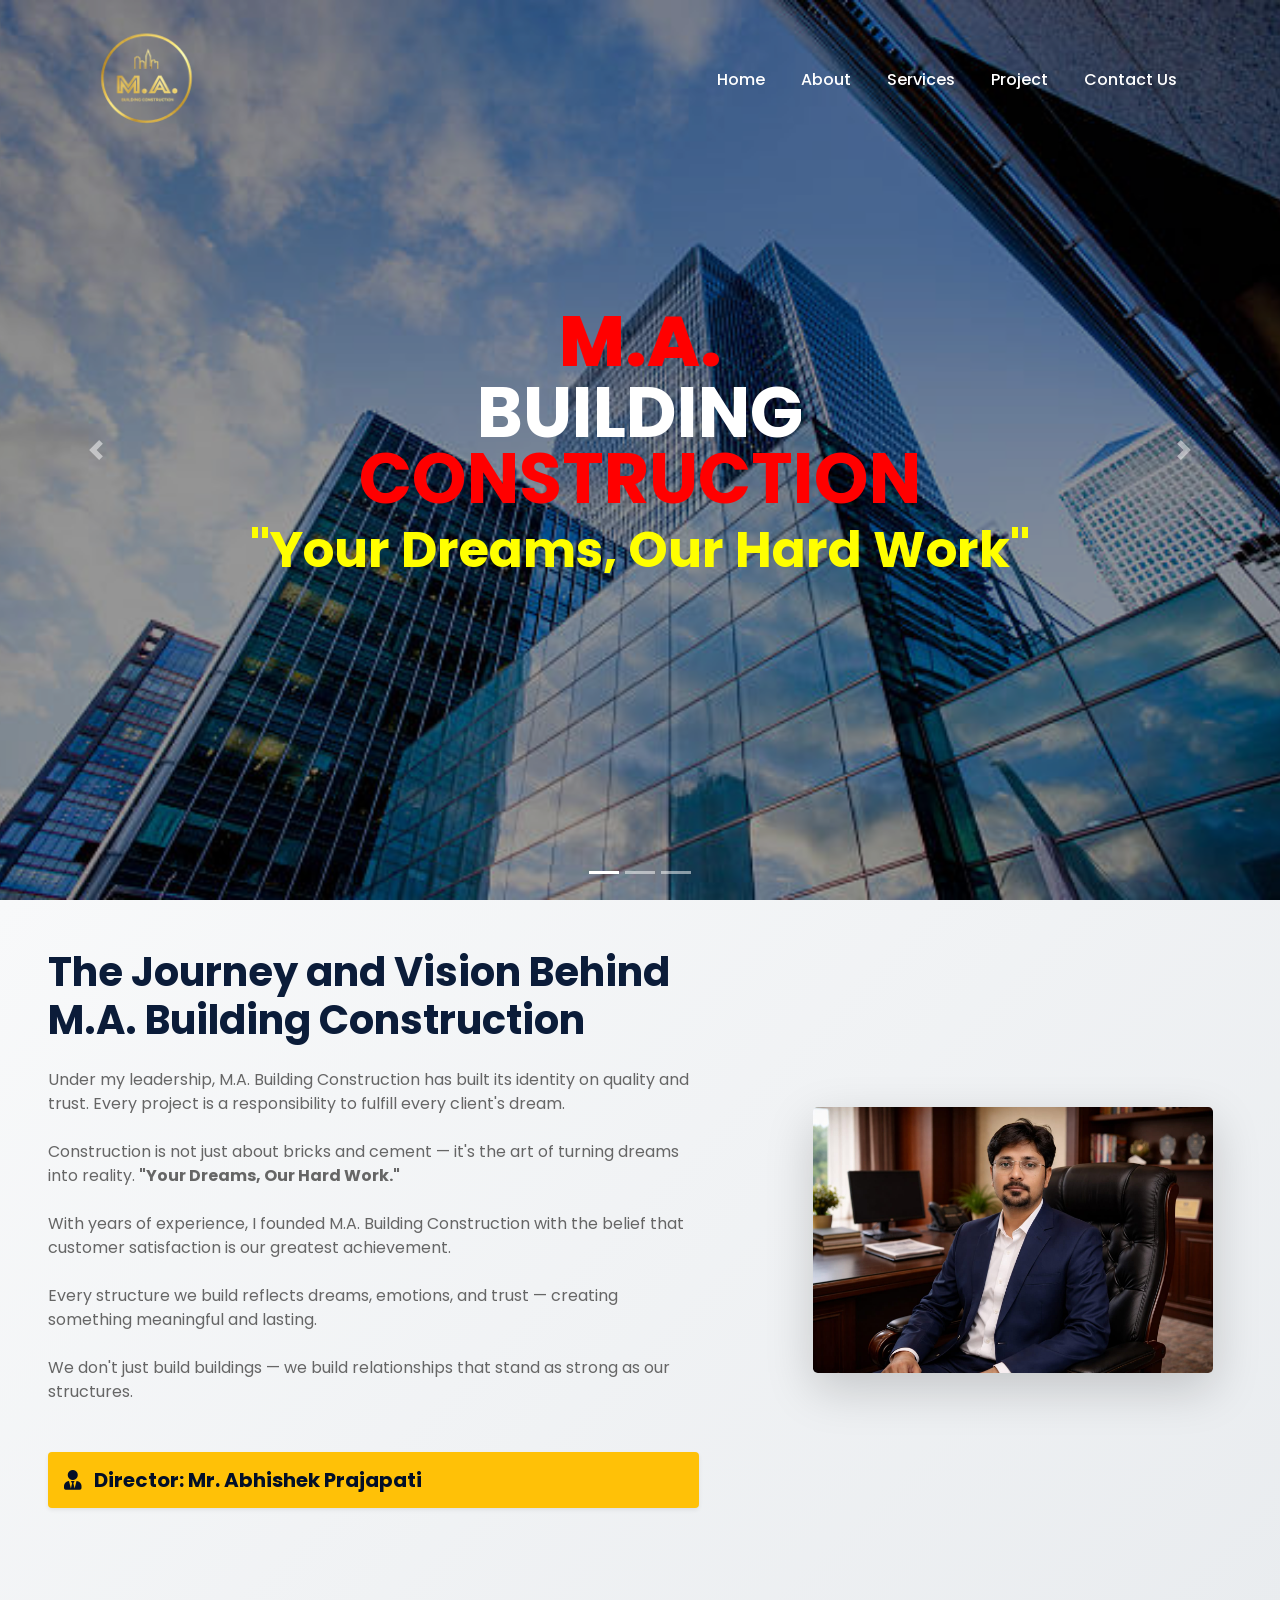
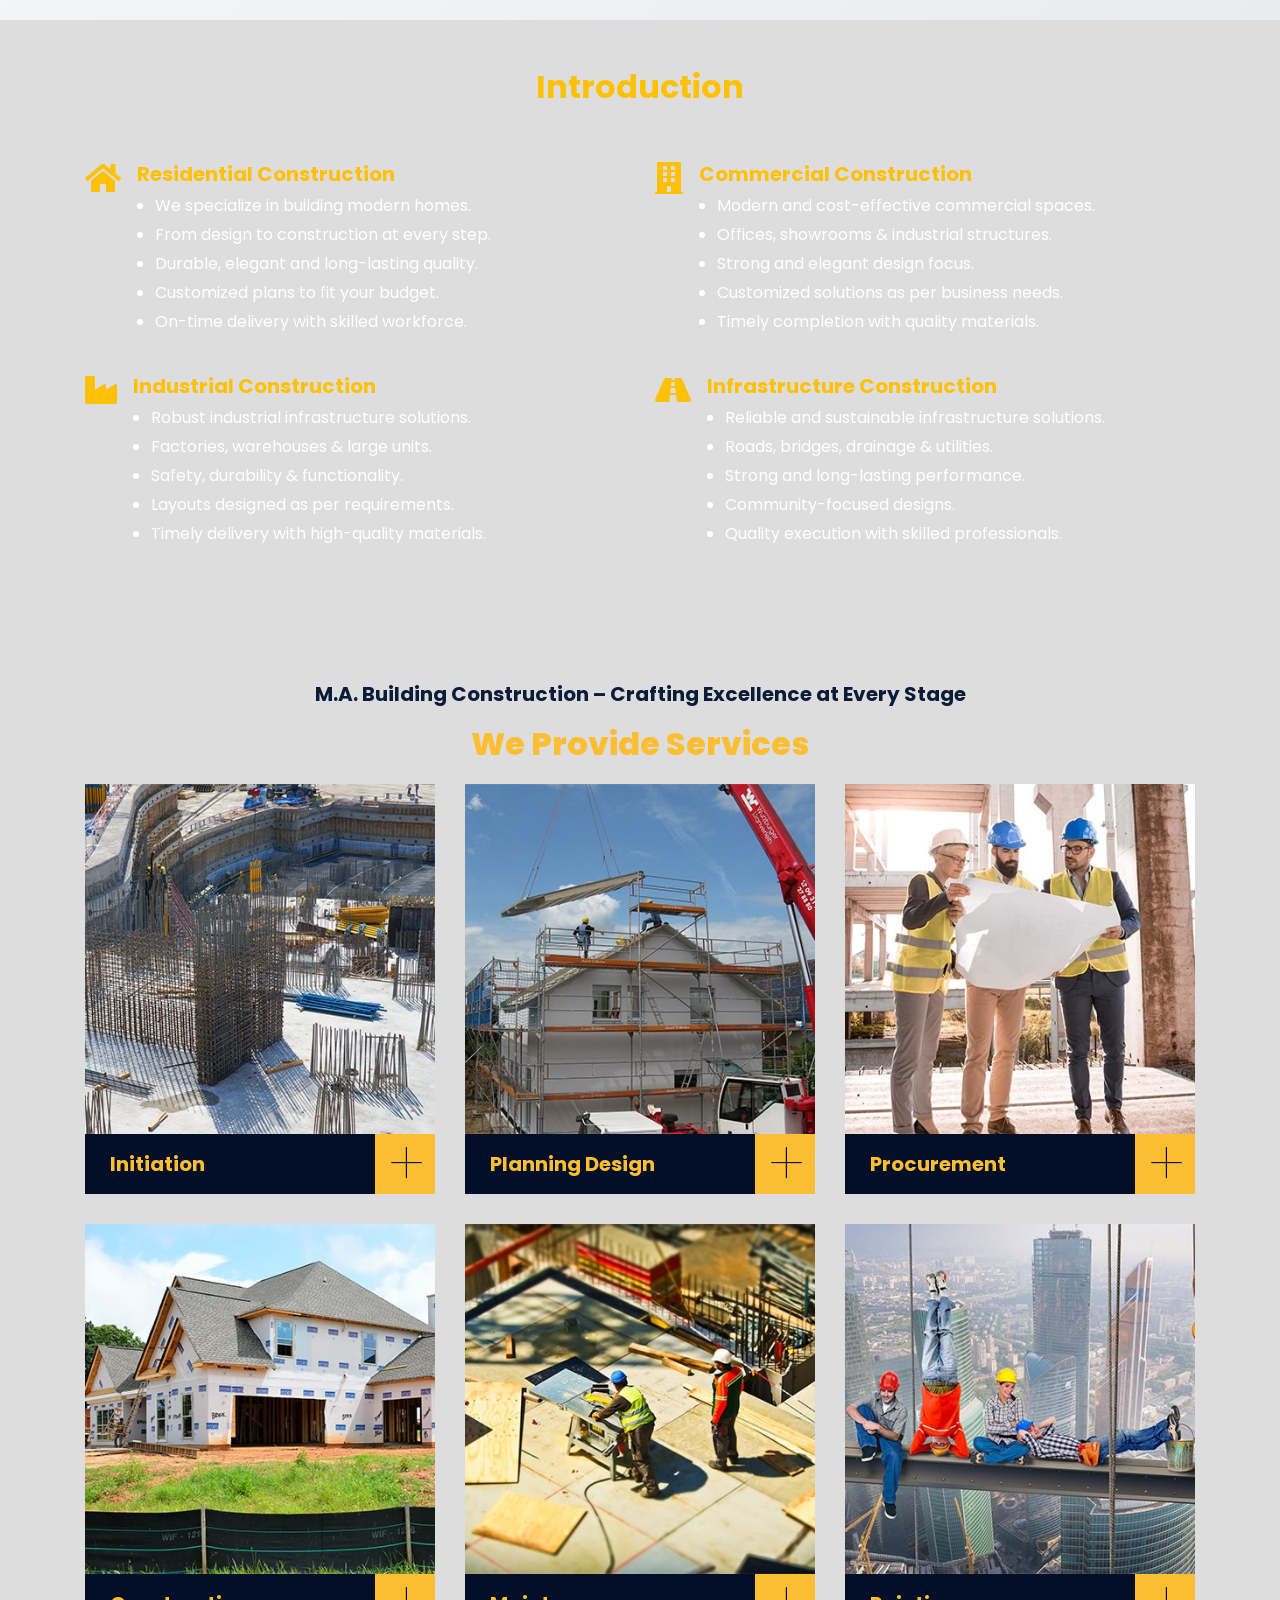
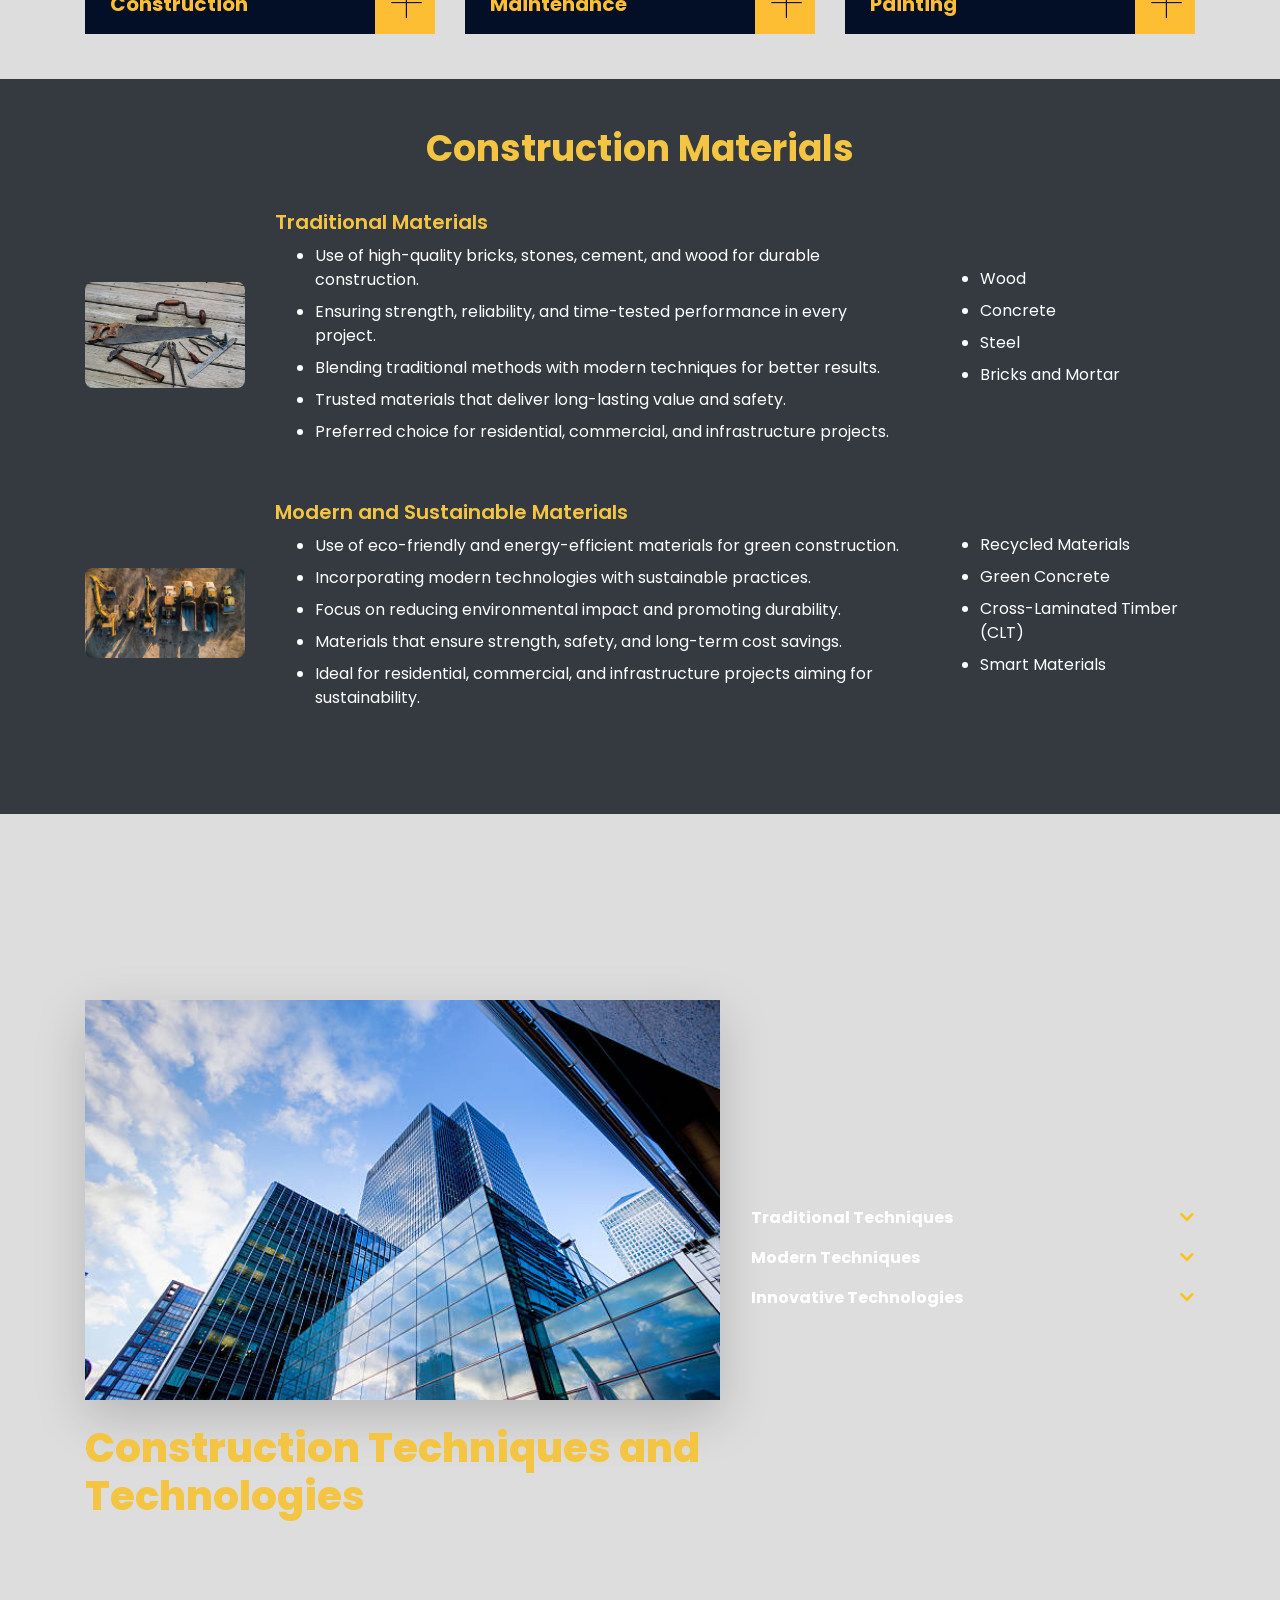
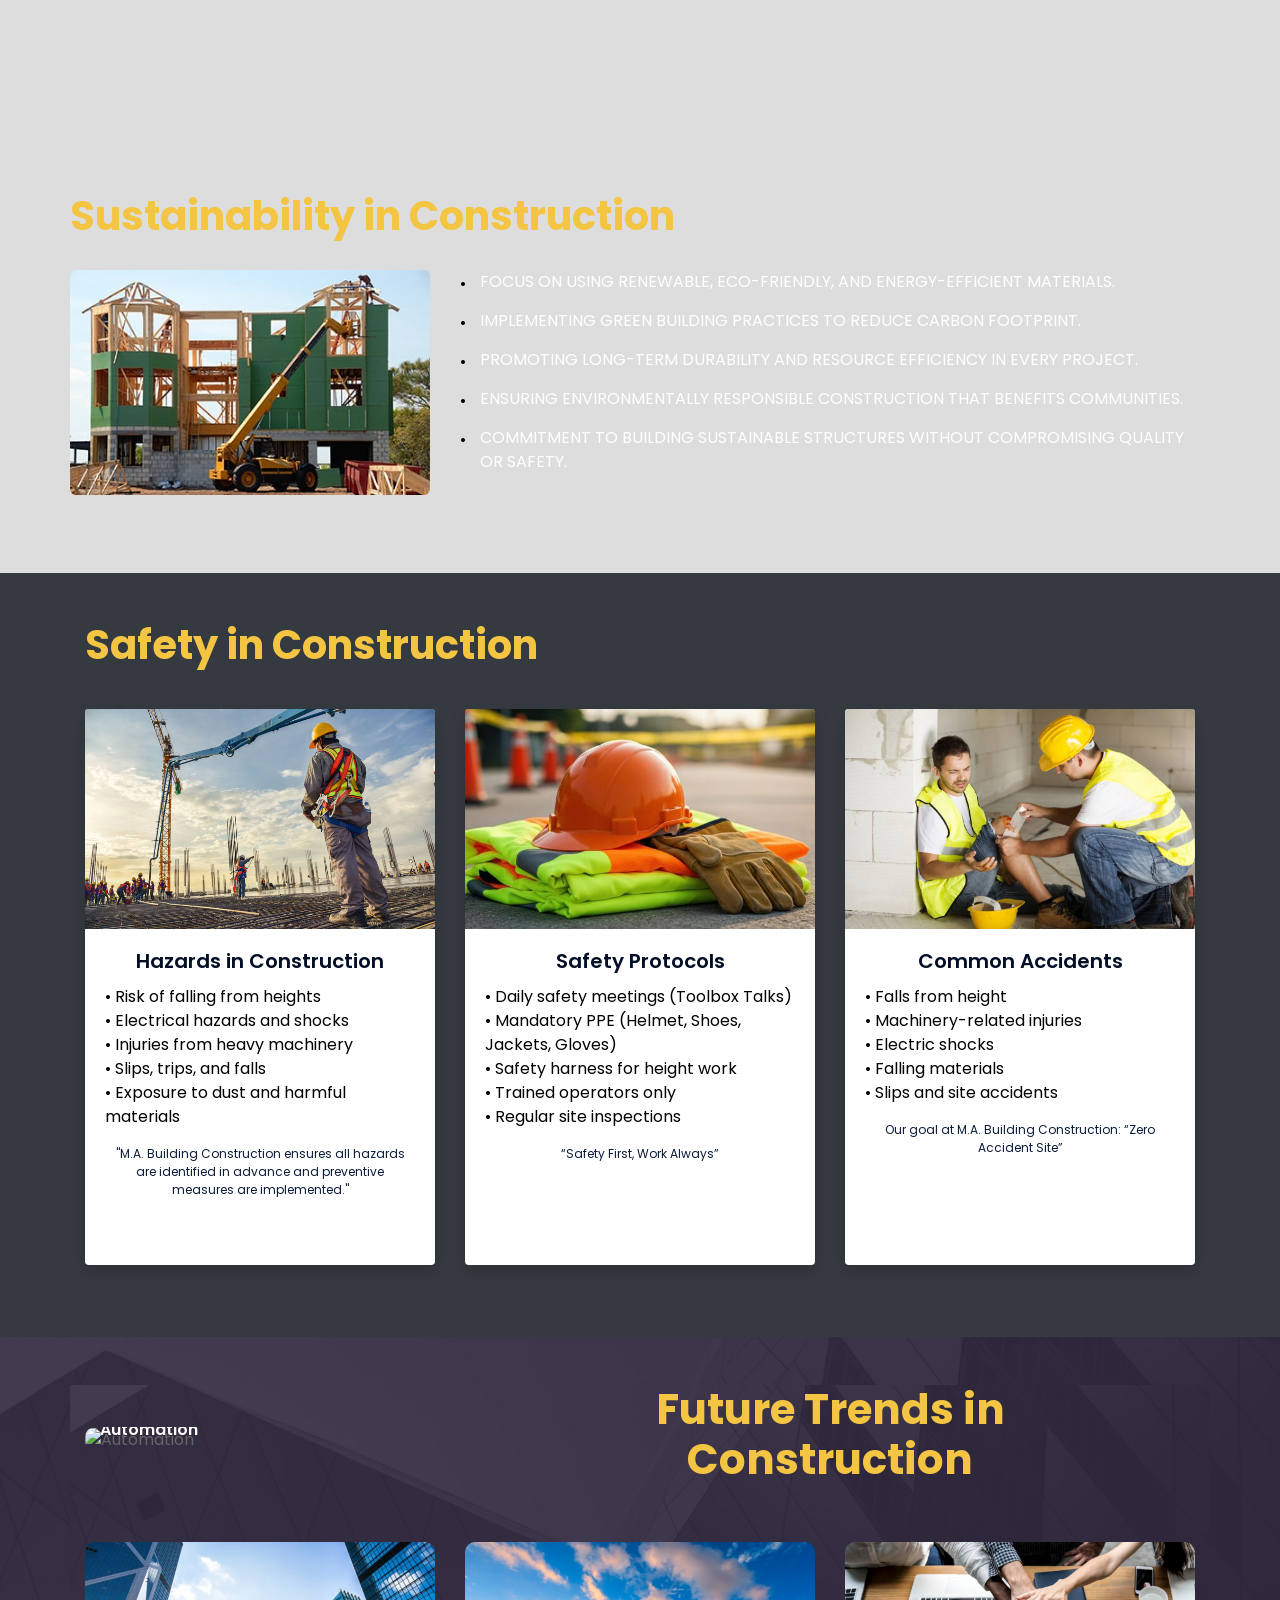
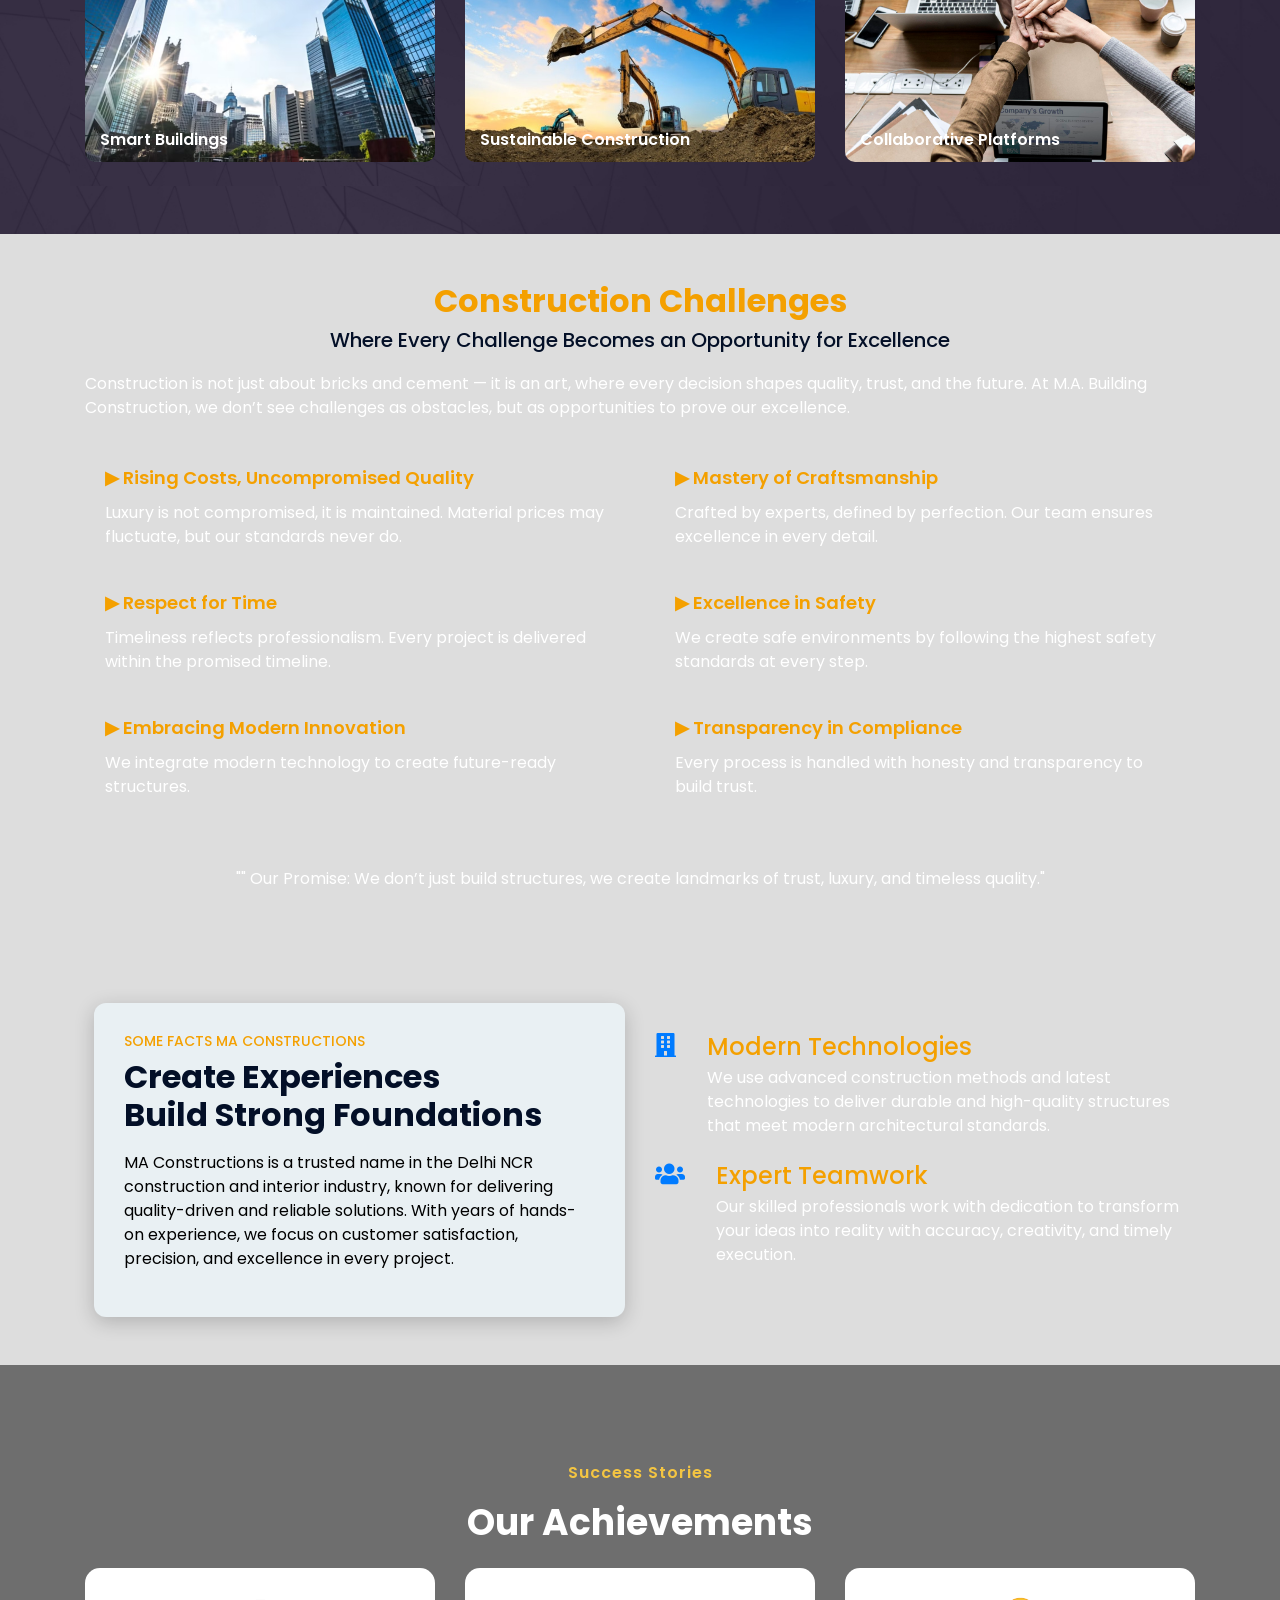
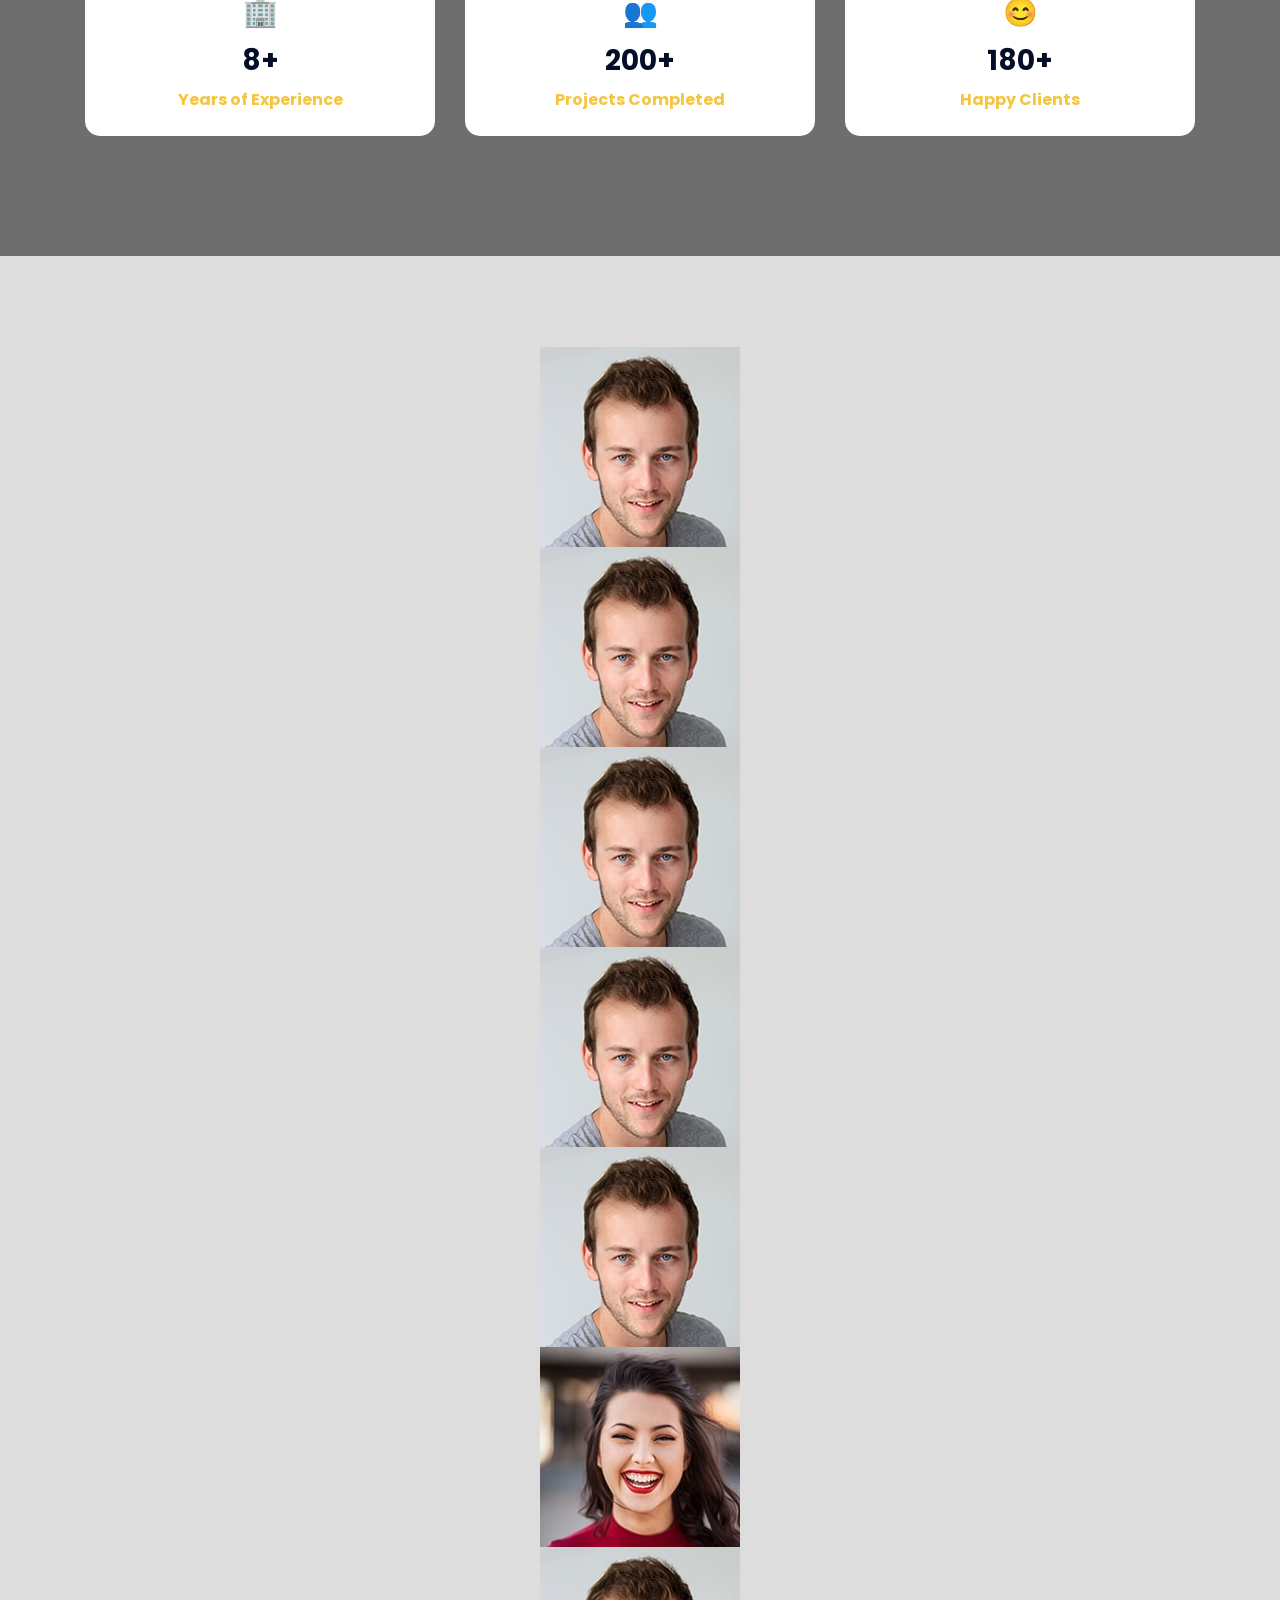
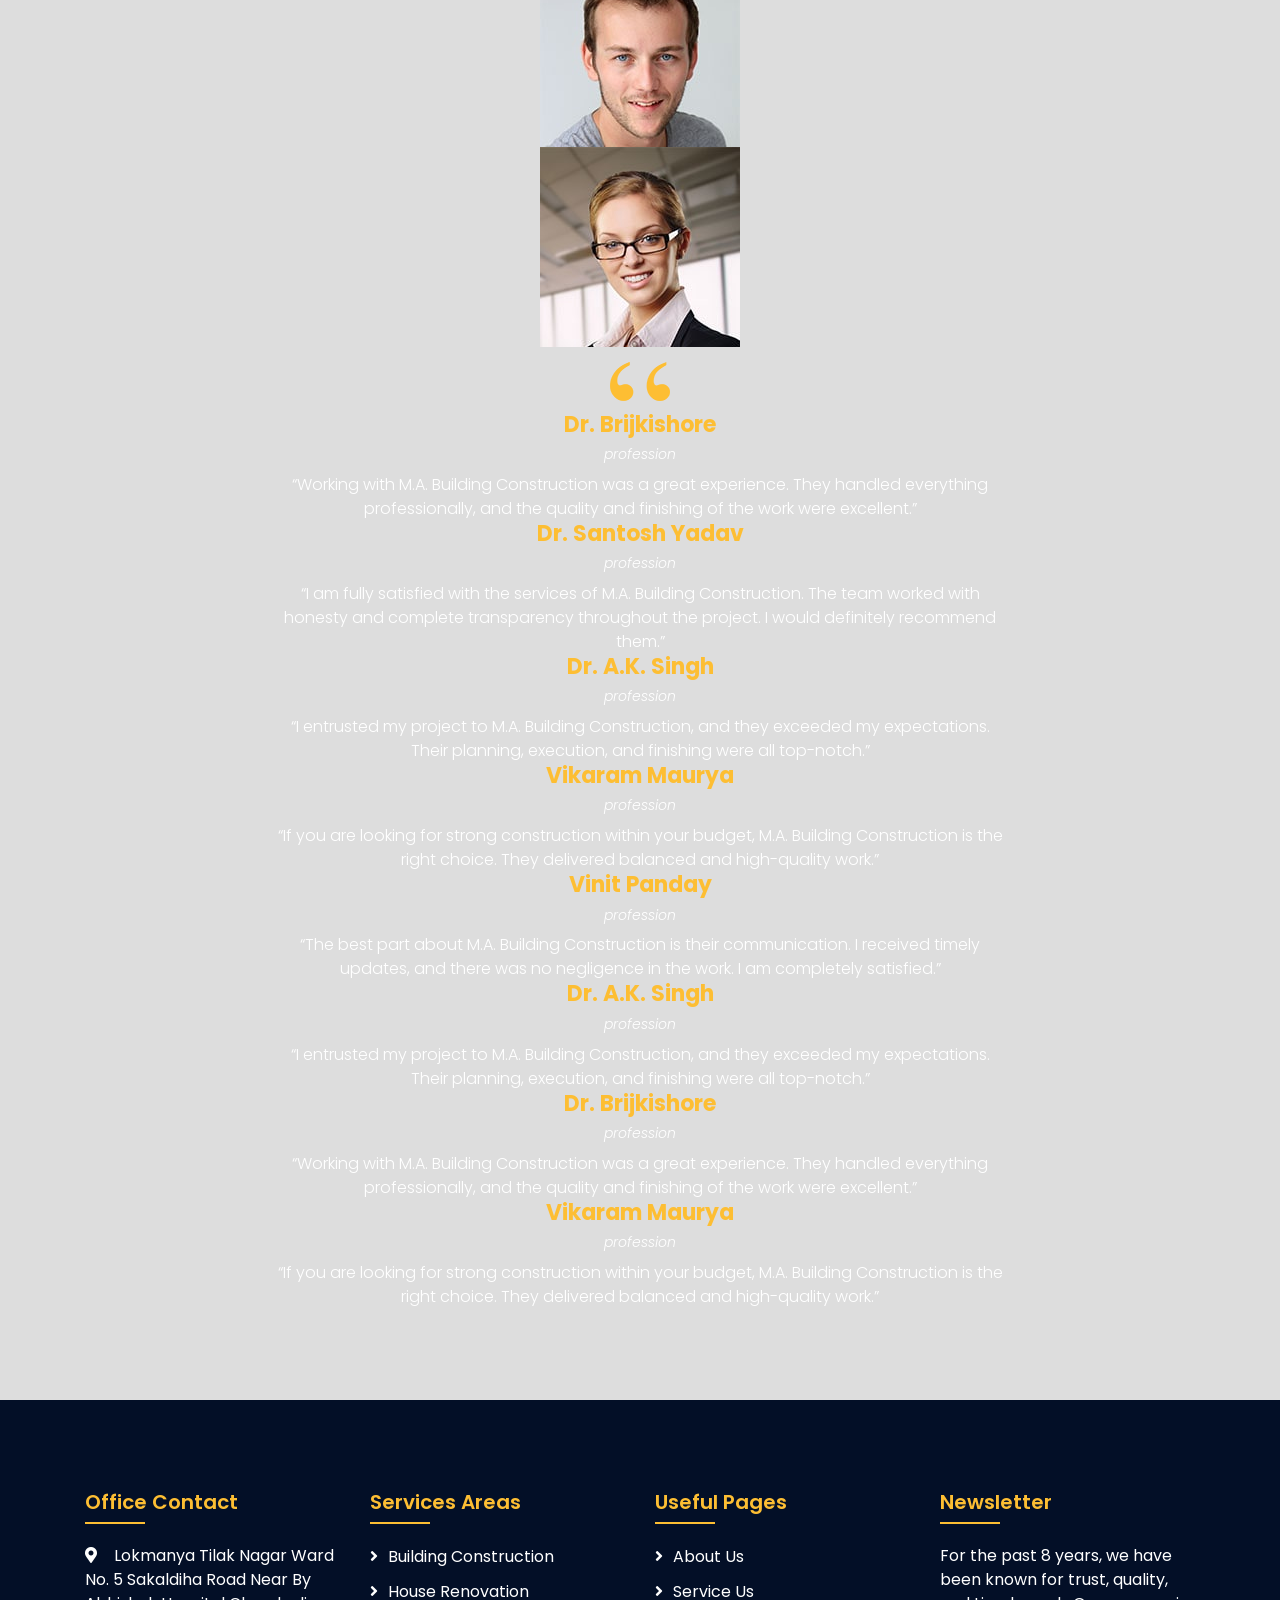
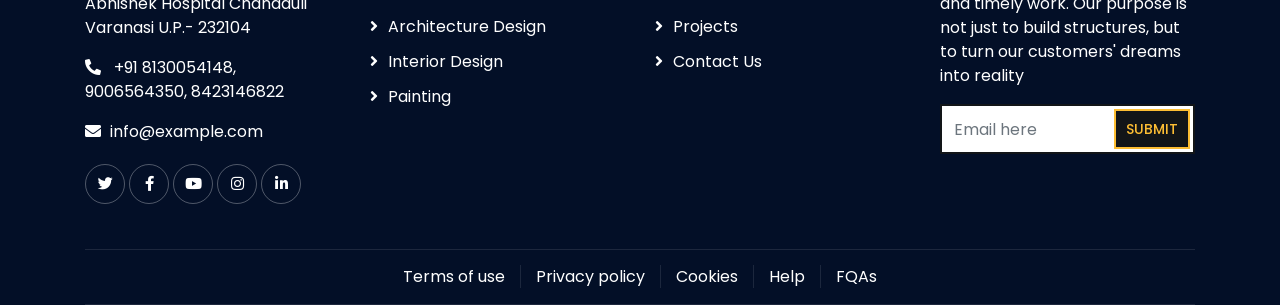
==== commit 5e843f40: "Update index.html" ====
--- a/index.html
+++ b/index.html
@@ -3,7 +3,7 @@
     <head>
         <meta charset="utf-8">
 
-title>Construction Company in Purvanchal UP & Bihar | M.A. Building Construction</title>
+<title>Construction Company in Purvanchal UP & Bihar | M.A. Building Construction</title>
 
 <meta name="description" content="M.A. Building Construction is a trusted construction company in Purvanchal, Uttar Pradesh & Bihar. We build durable homes, commercial buildings & turn your dream projects into reality.">
 
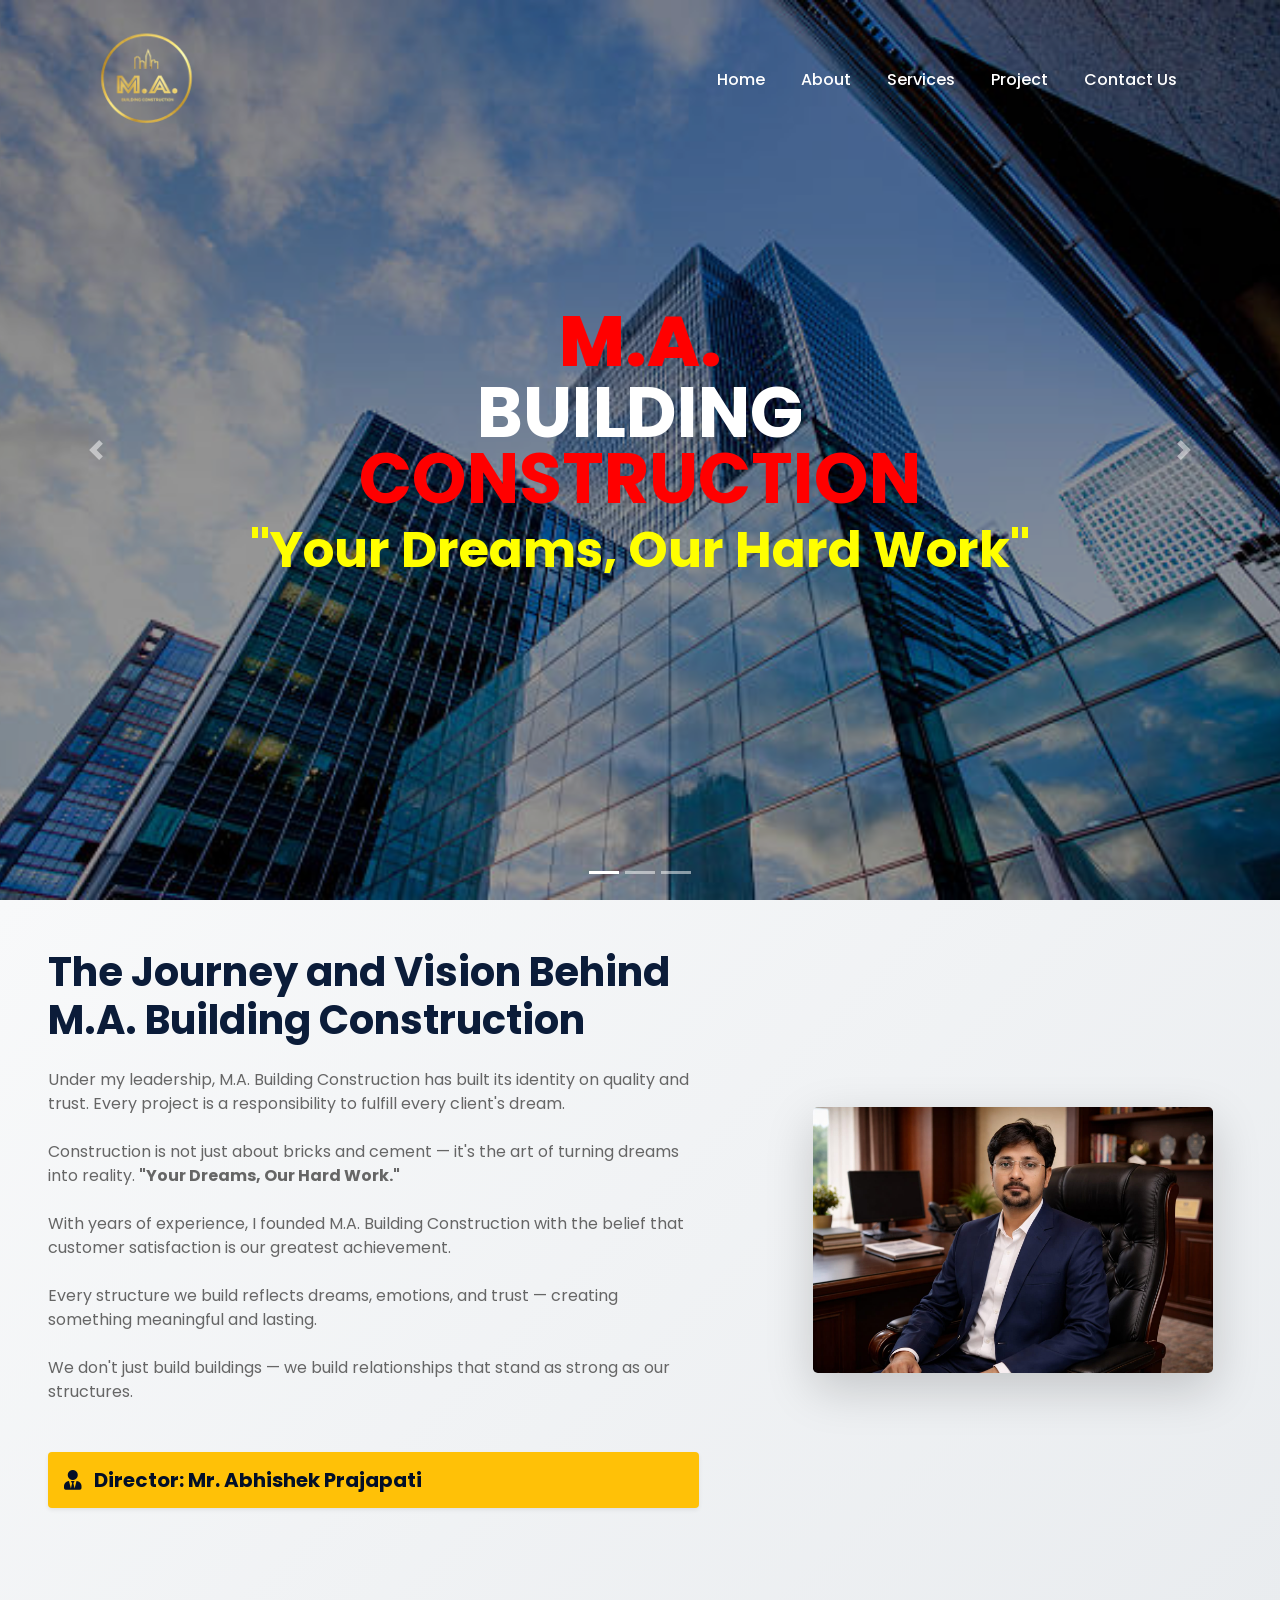
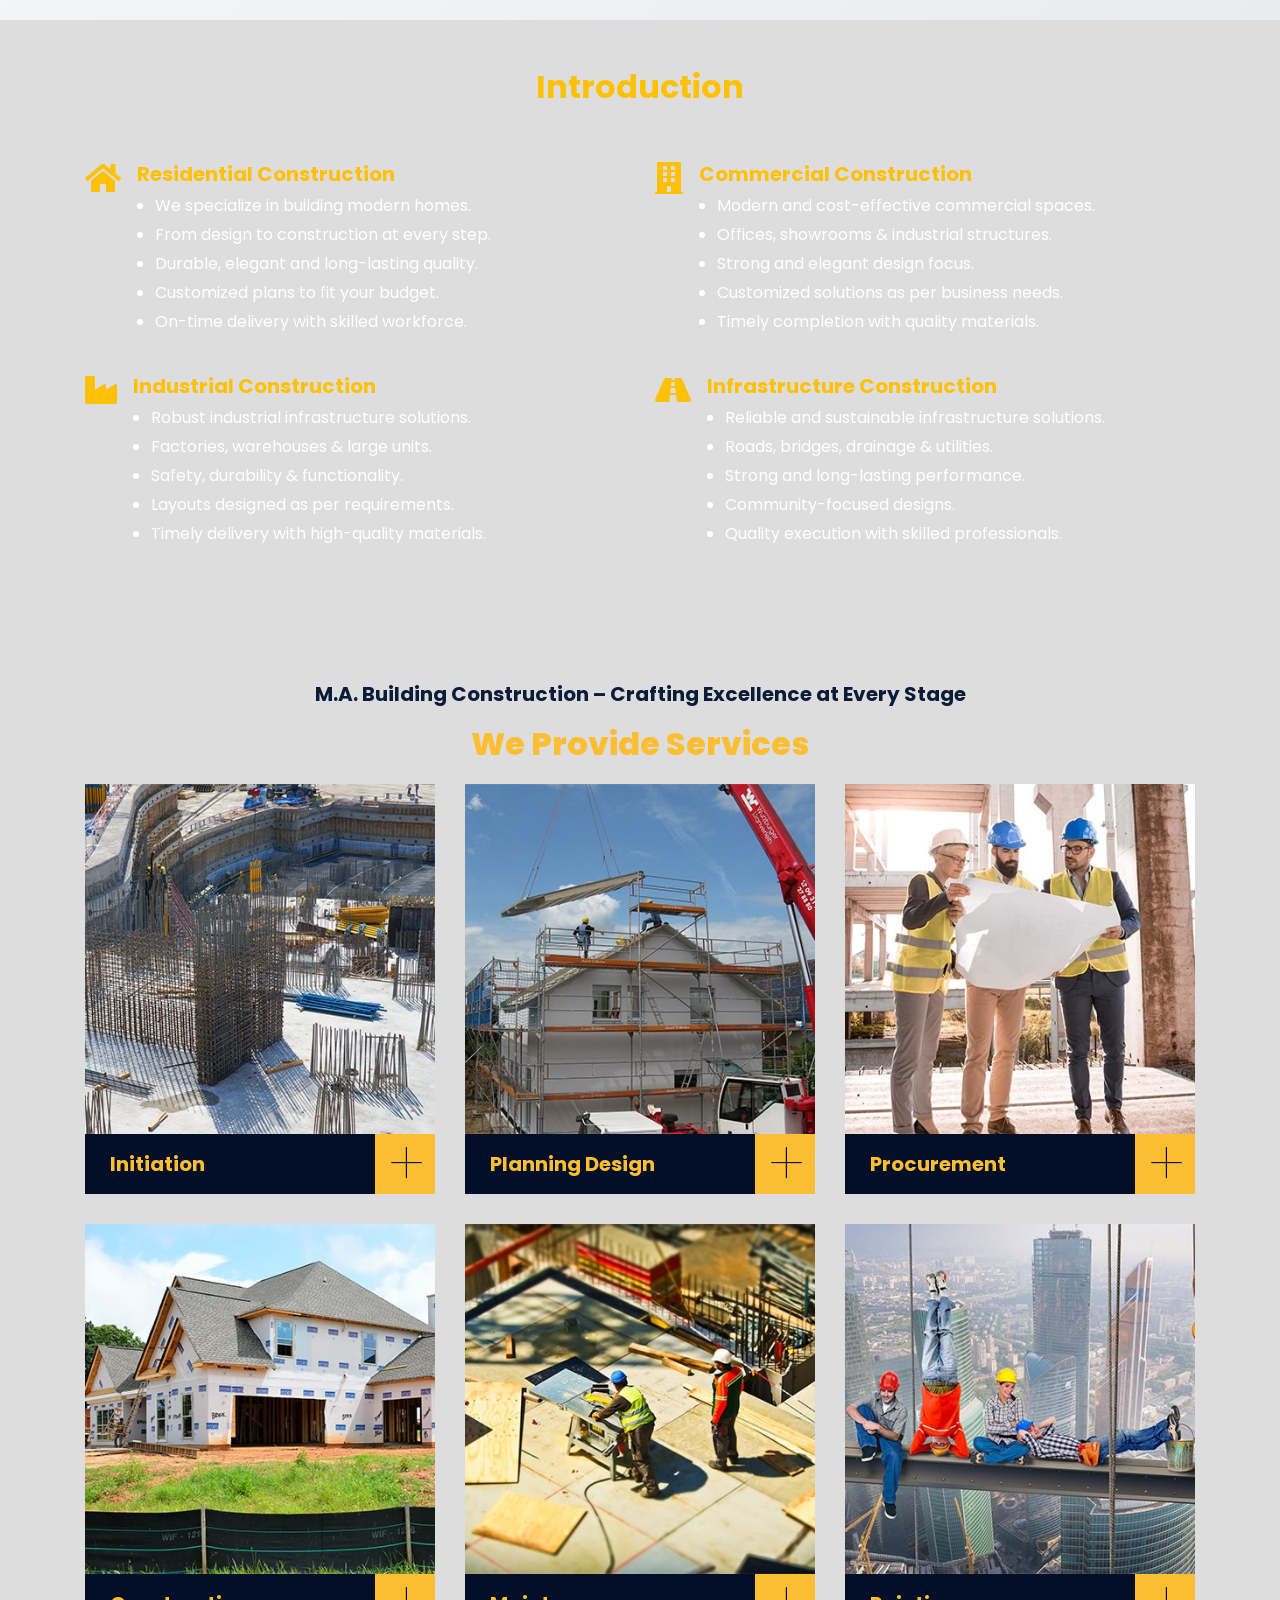
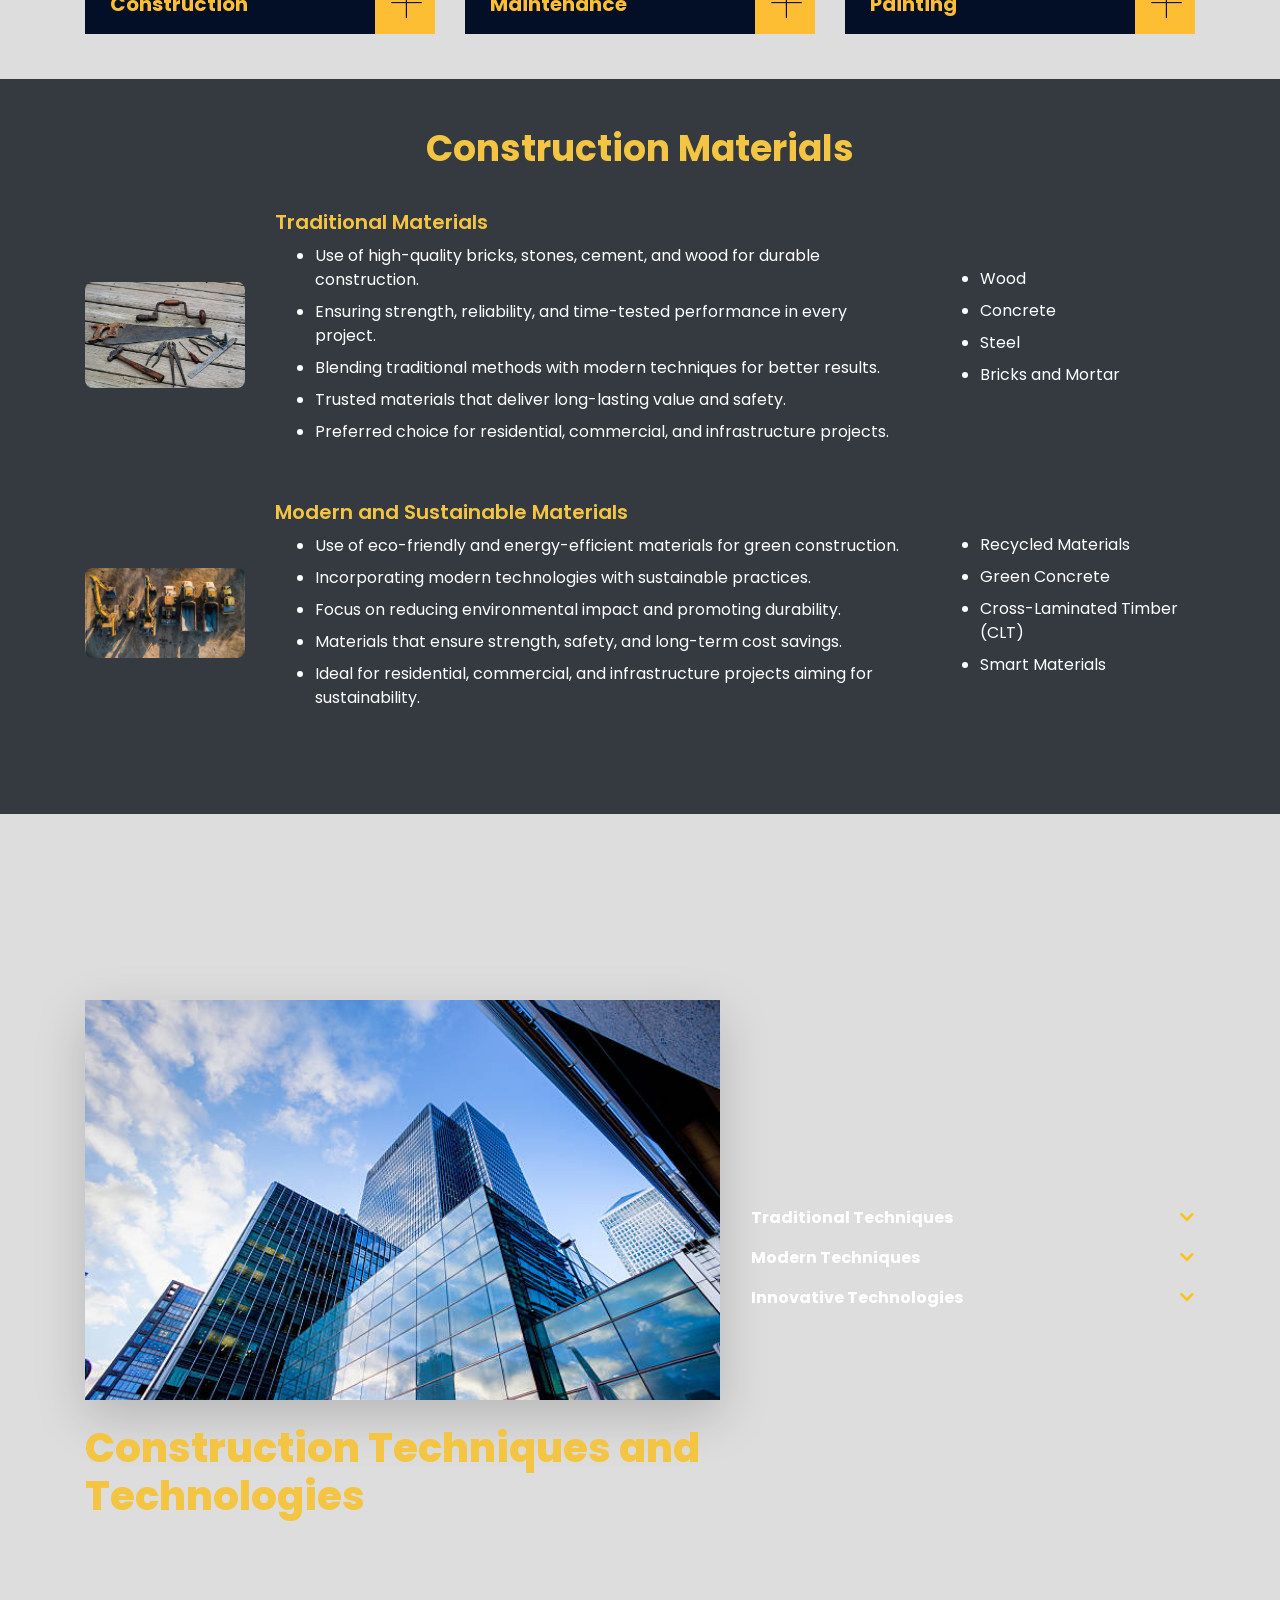
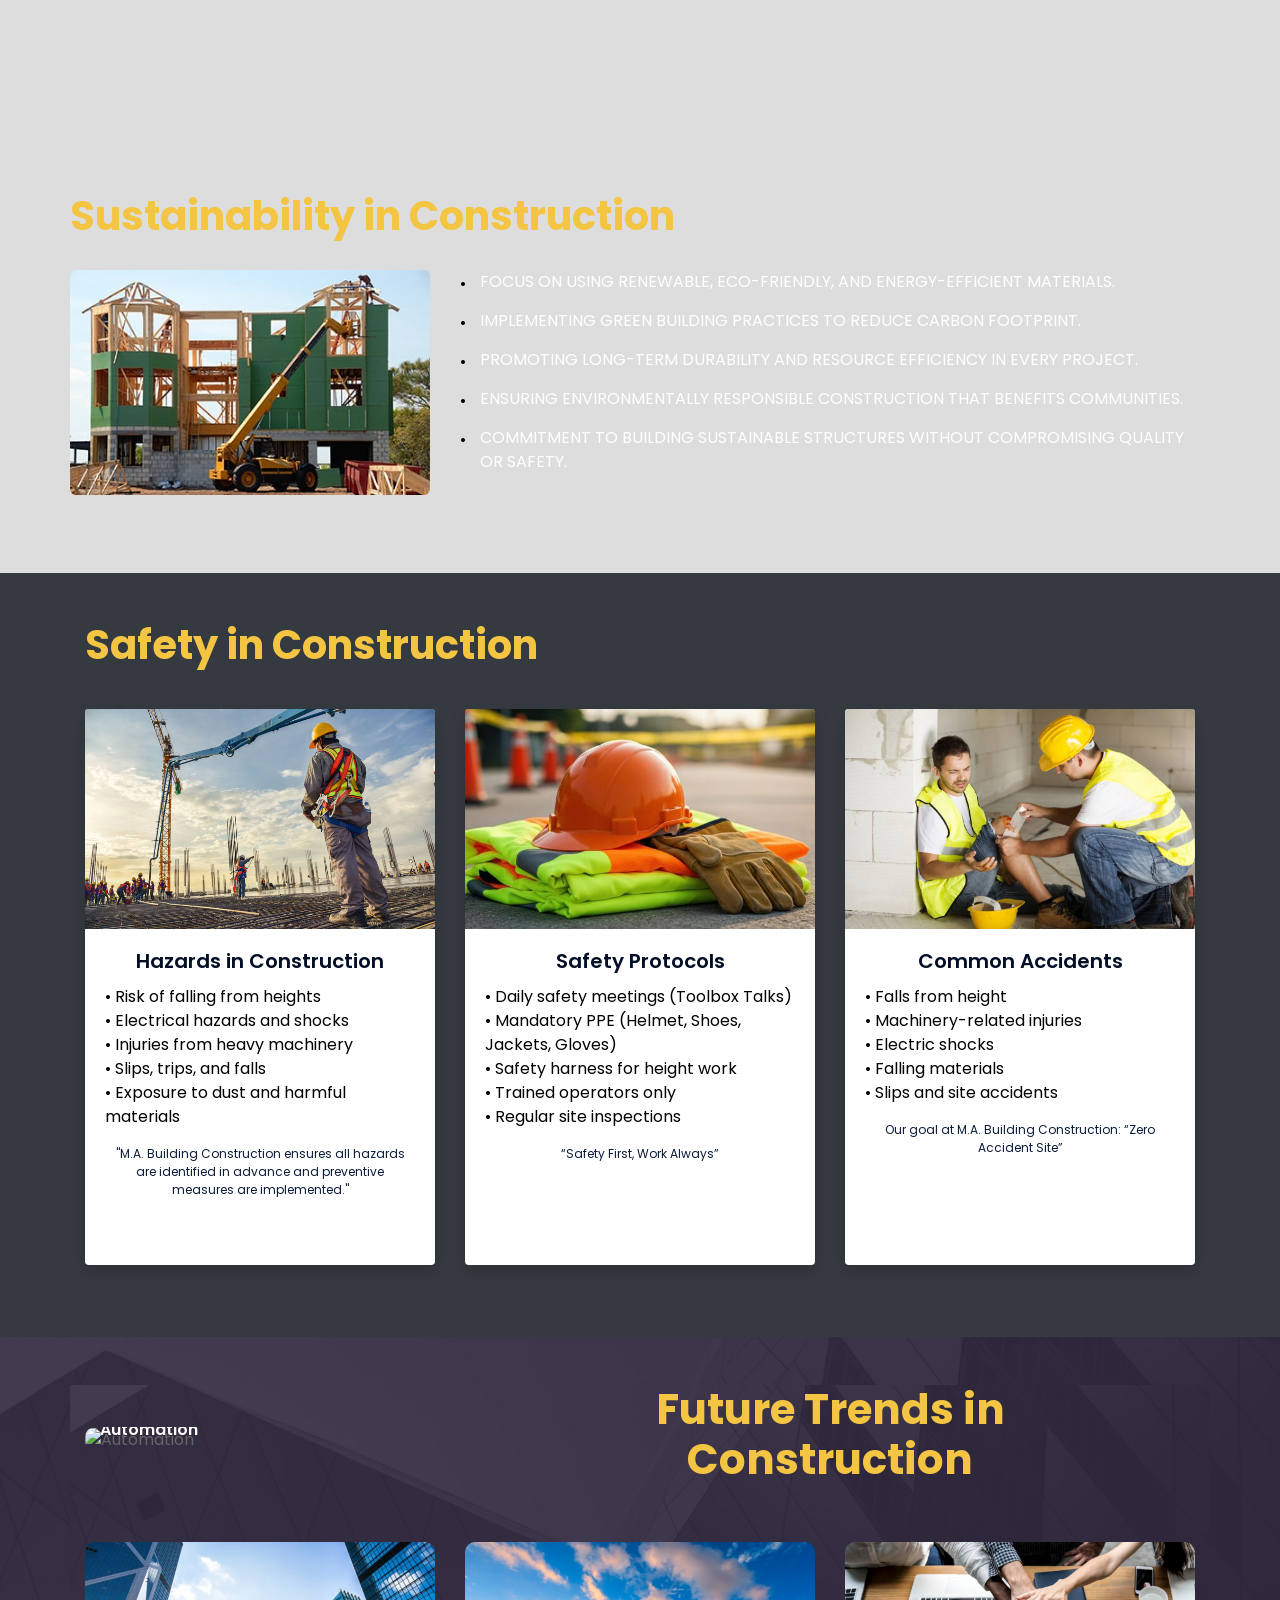
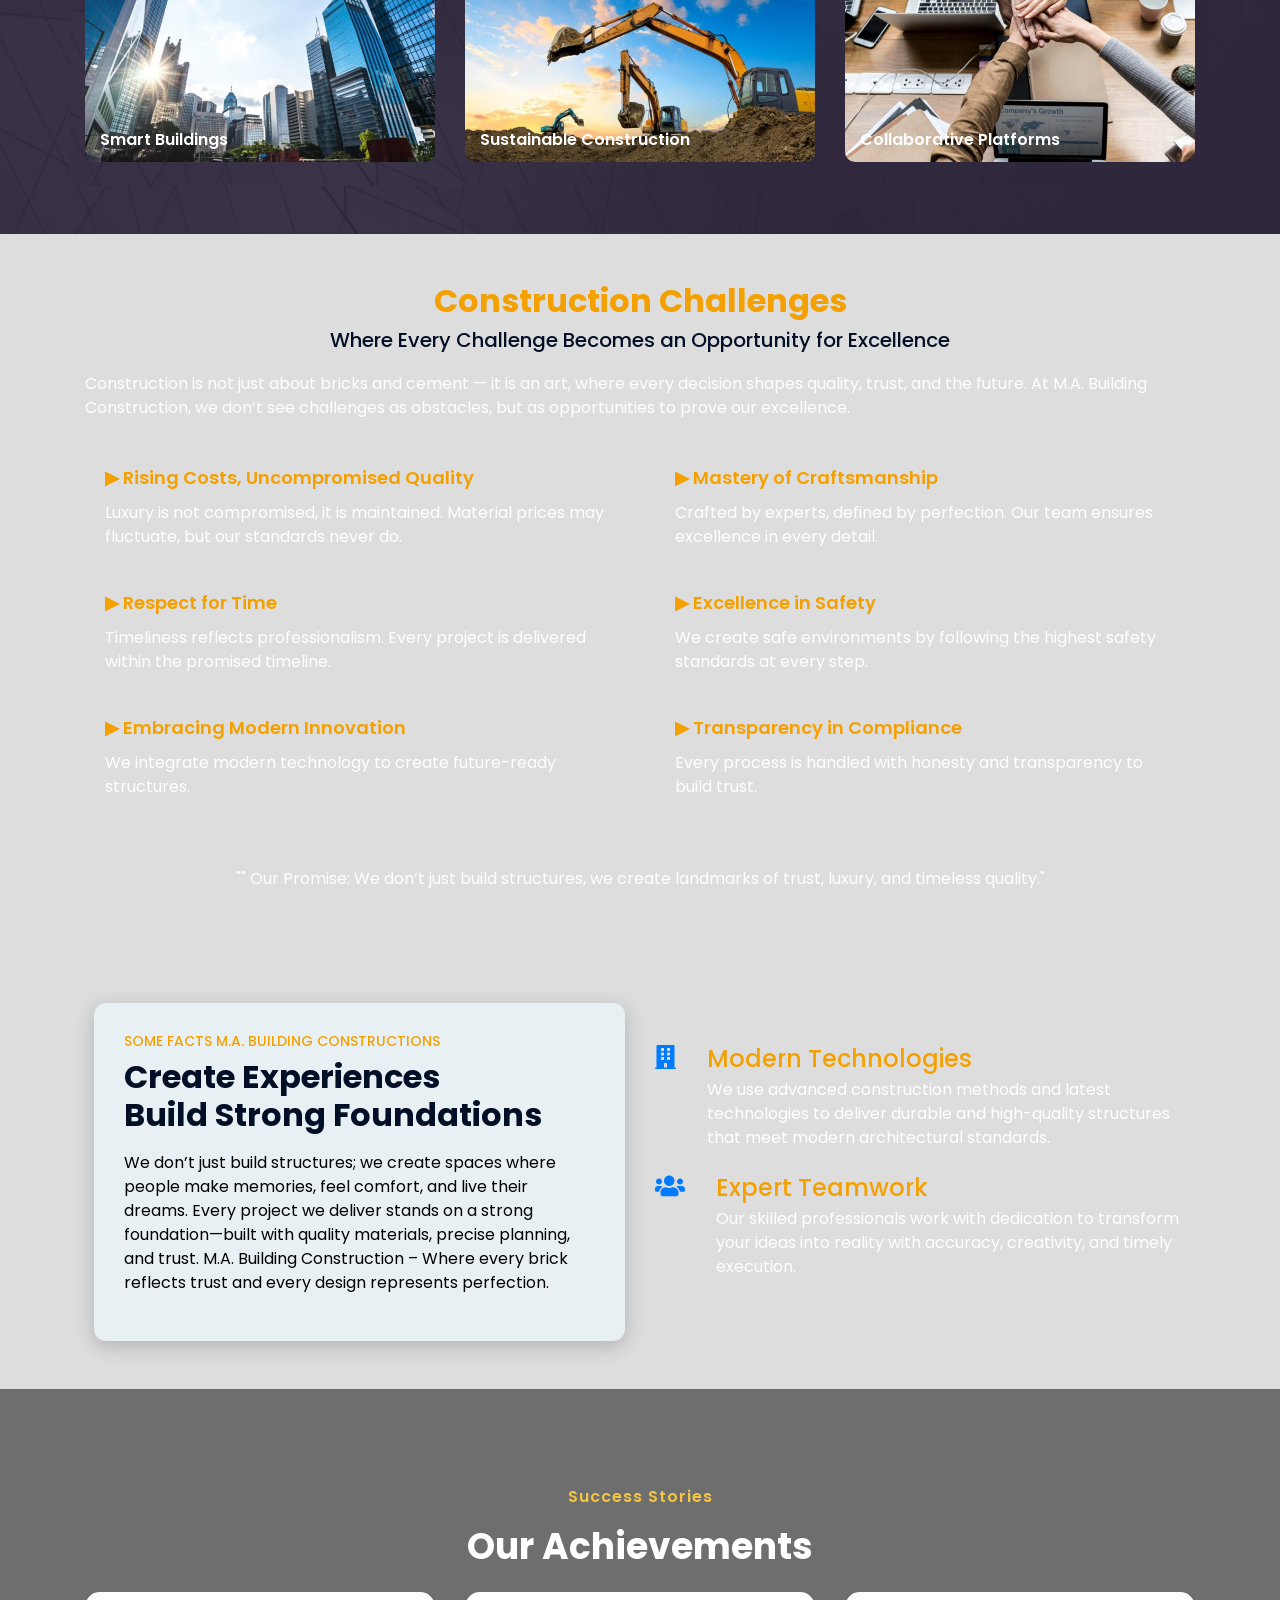
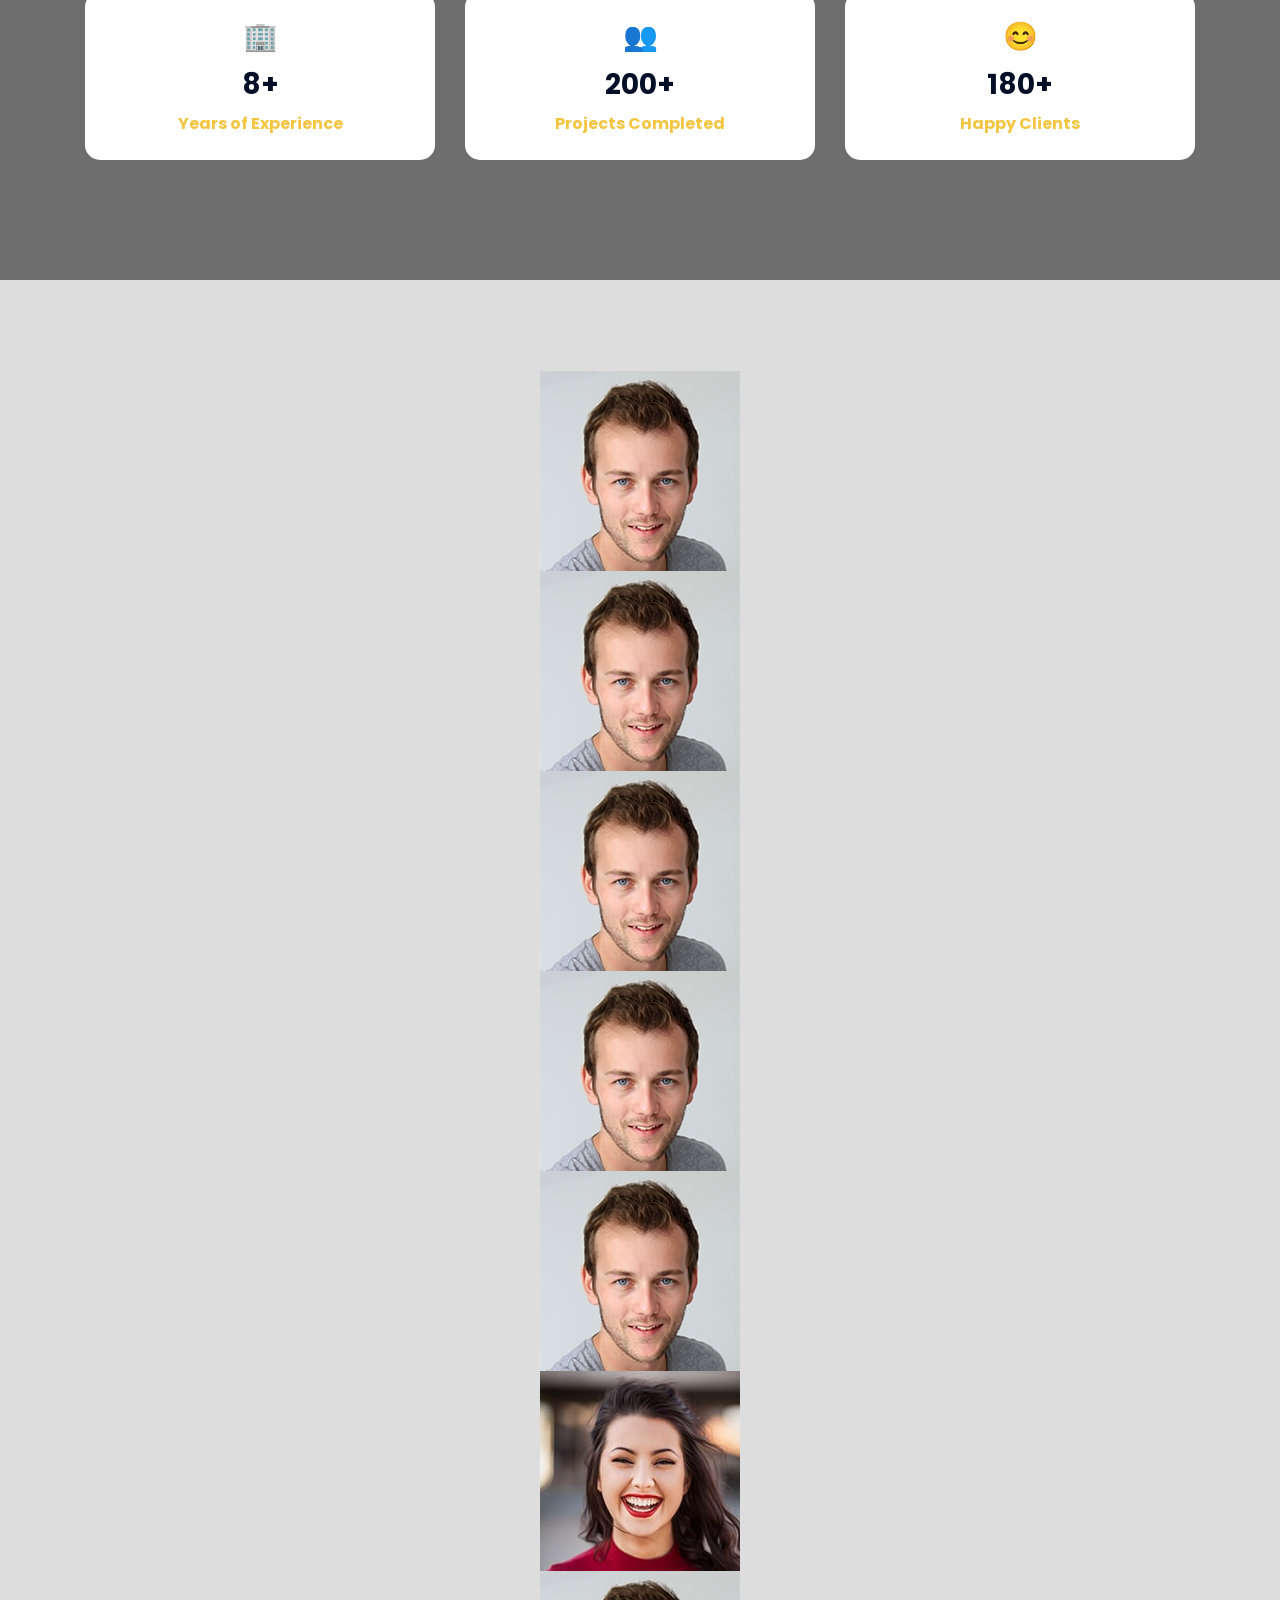
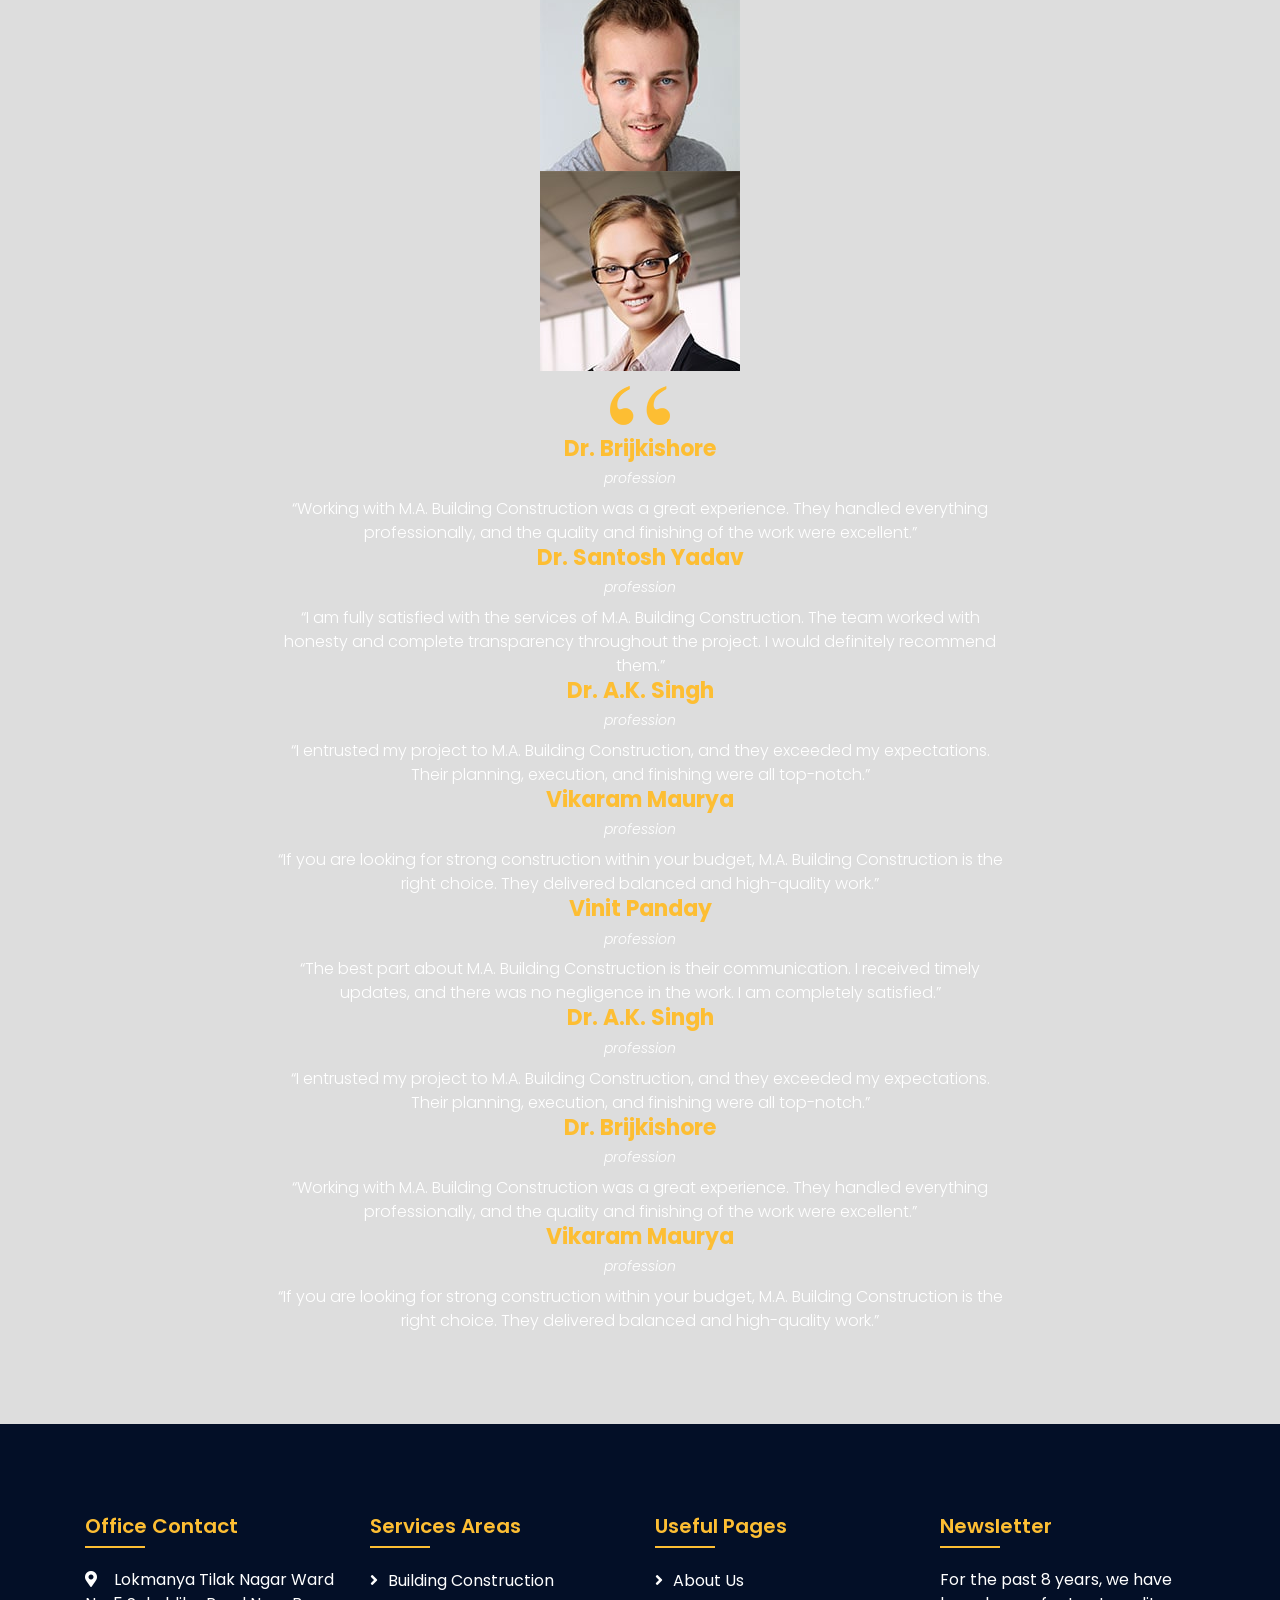
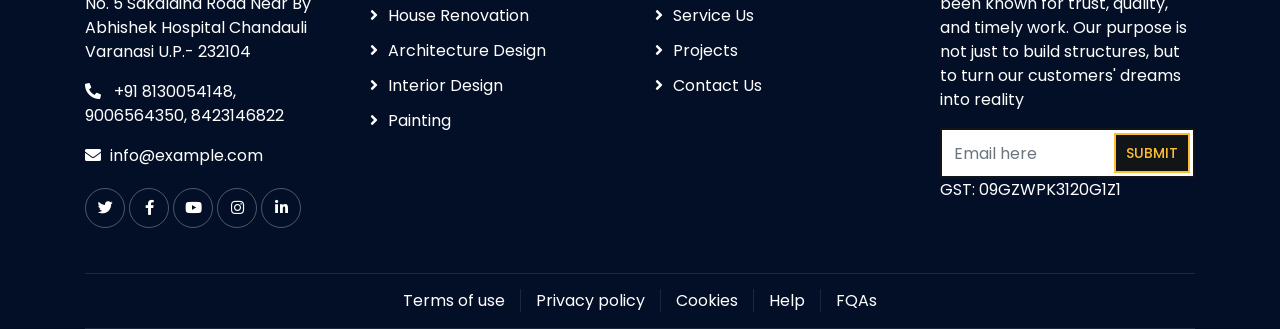
==== commit a3e3914c: "Update index.html" ====
--- a/index.html
+++ b/index.html
@@ -950,13 +950,16 @@
             <!-- Left Content -->
             <div class="col-lg-6 mb-4 mb-lg-0 text-center text-lg-left">
                 <div class="info-card">
-                    <h5 class="primary1">Some Facts MA Constructions</h5>
+                    <h5 class="primary1">Some Facts M.A. Building Constructions</h5>
                     <h2 class="mb-3">
                         Create Experiences<br class="d-none d-md-block">
                         Build Strong Foundations
                     </h2>
                     <p>
-                        MA Constructions is a trusted name in the Delhi NCR construction and interior industry, known for delivering quality-driven and reliable solutions. With years of hands-on experience, we focus on customer satisfaction, precision, and excellence in every project.
+                       
+
+
+We don’t just build structures; we create spaces where people make memories, feel comfort, and live their dreams. Every project we deliver stands on a strong foundation—built with quality materials, precise planning, and trust. M.A. Building Construction – Where every brick reflects trust and every design represents perfection.
                     </p>
                 </div>
             </div>
@@ -1168,6 +1171,8 @@
                                 <div class="form">
                                     <input class="form-control" placeholder="Email here">
                                     <button class="btn">Submit</button>
+
+                                    <P class="gst"> <span class="gstnumber">GST: </span>09GZWPK3120G1Z1</P>
                                 </div>
                             </div>
                         </div>
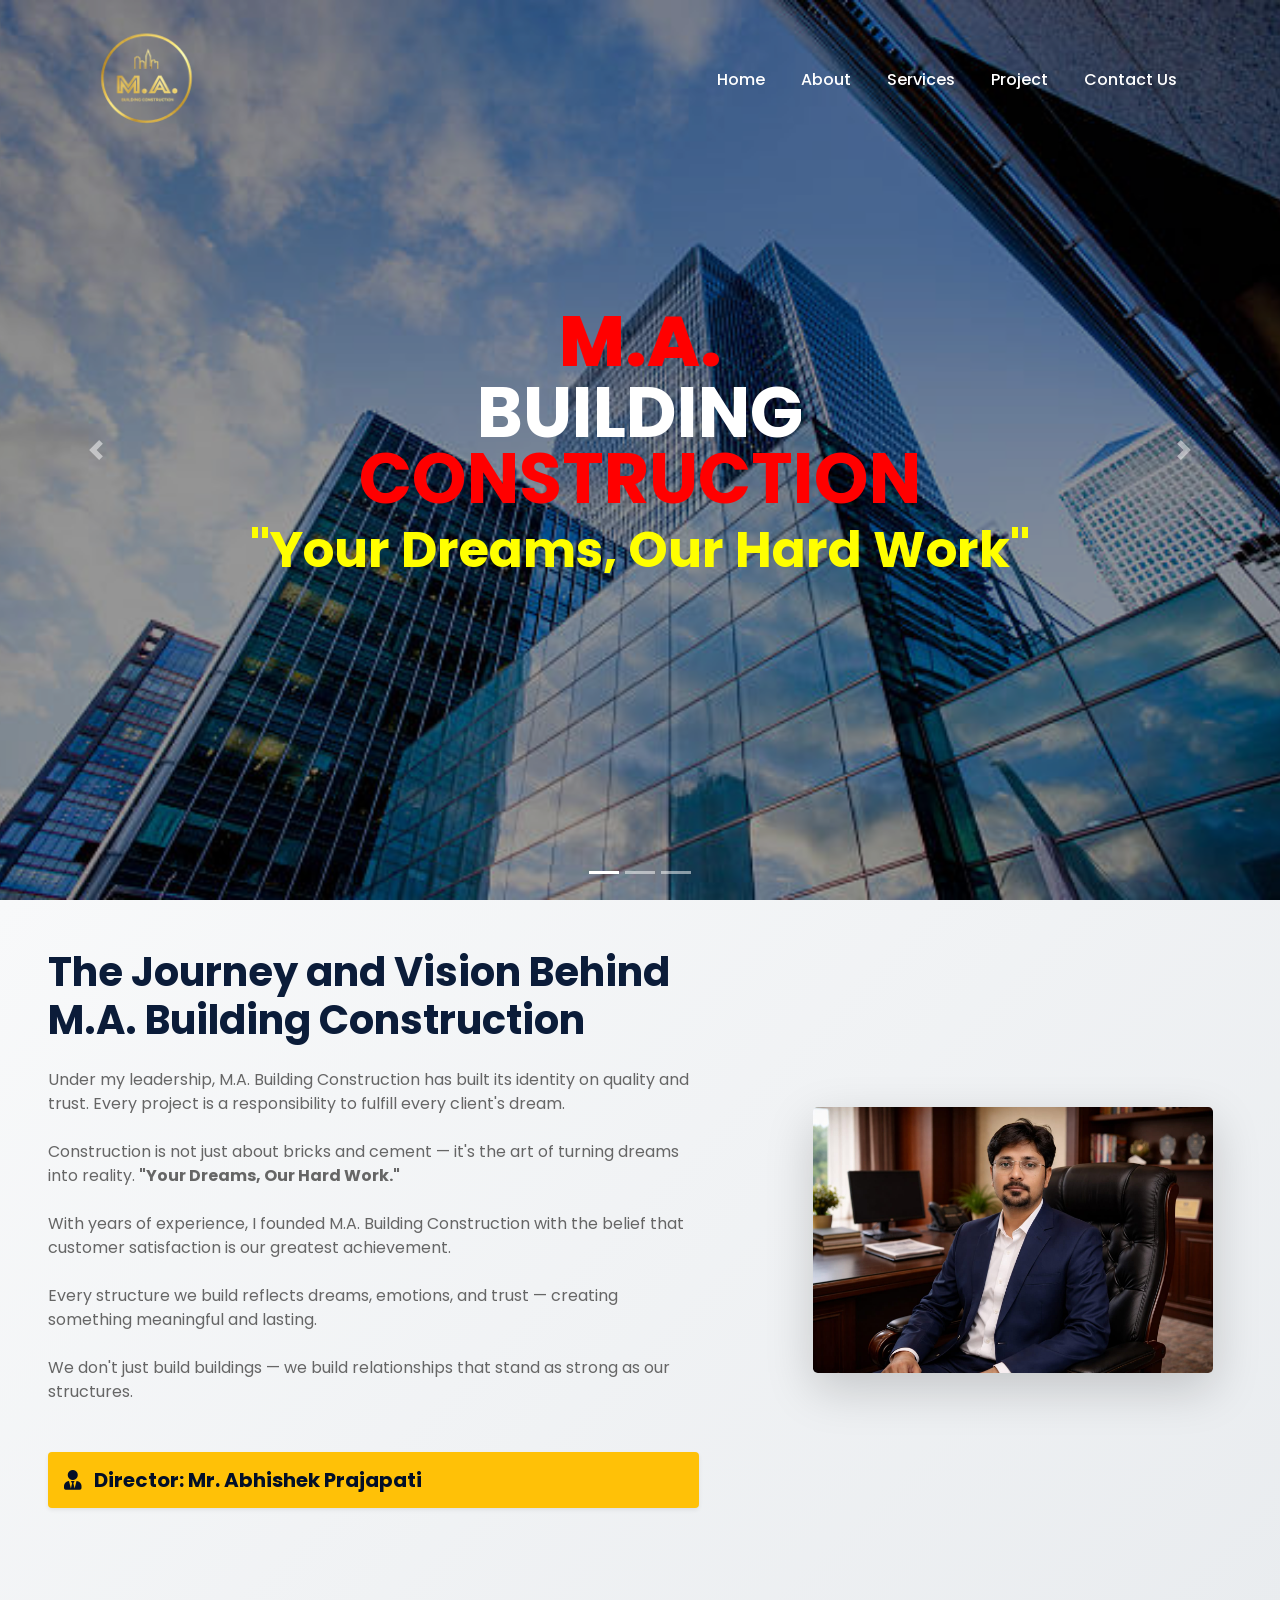
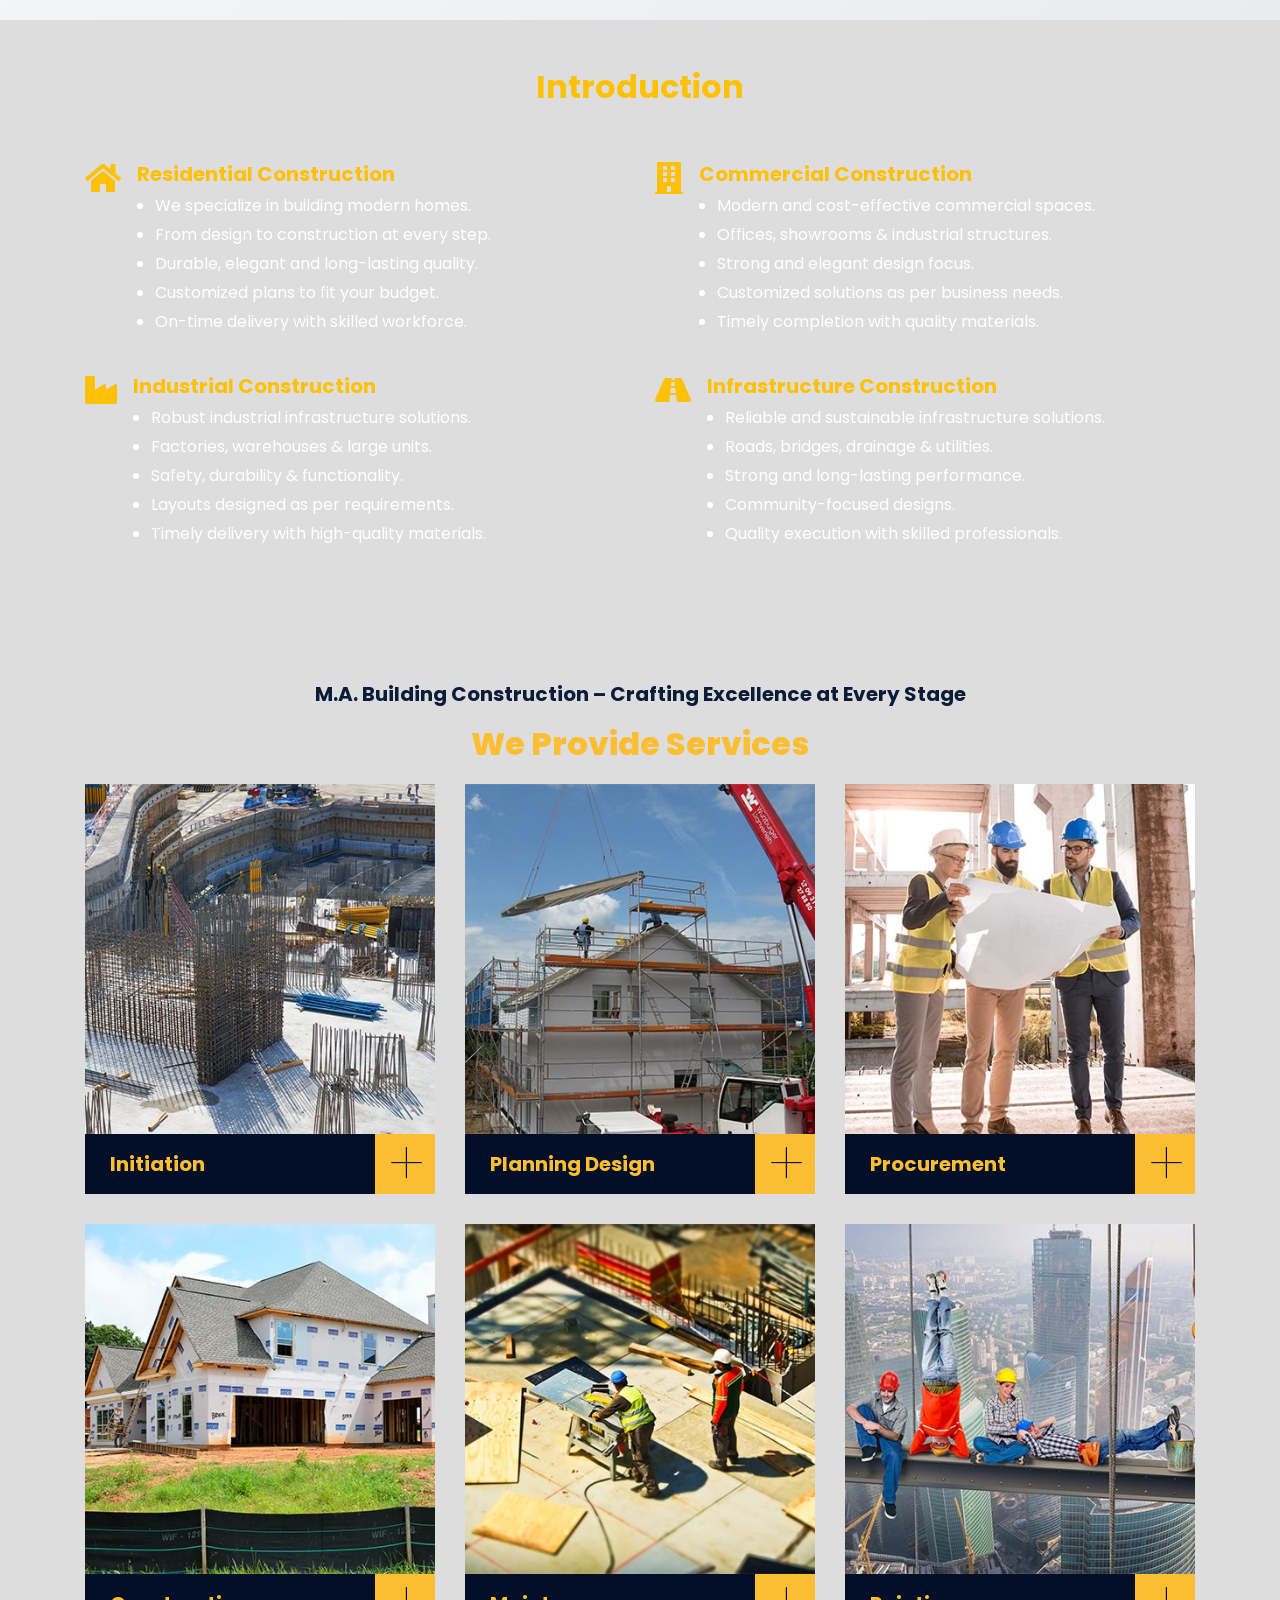
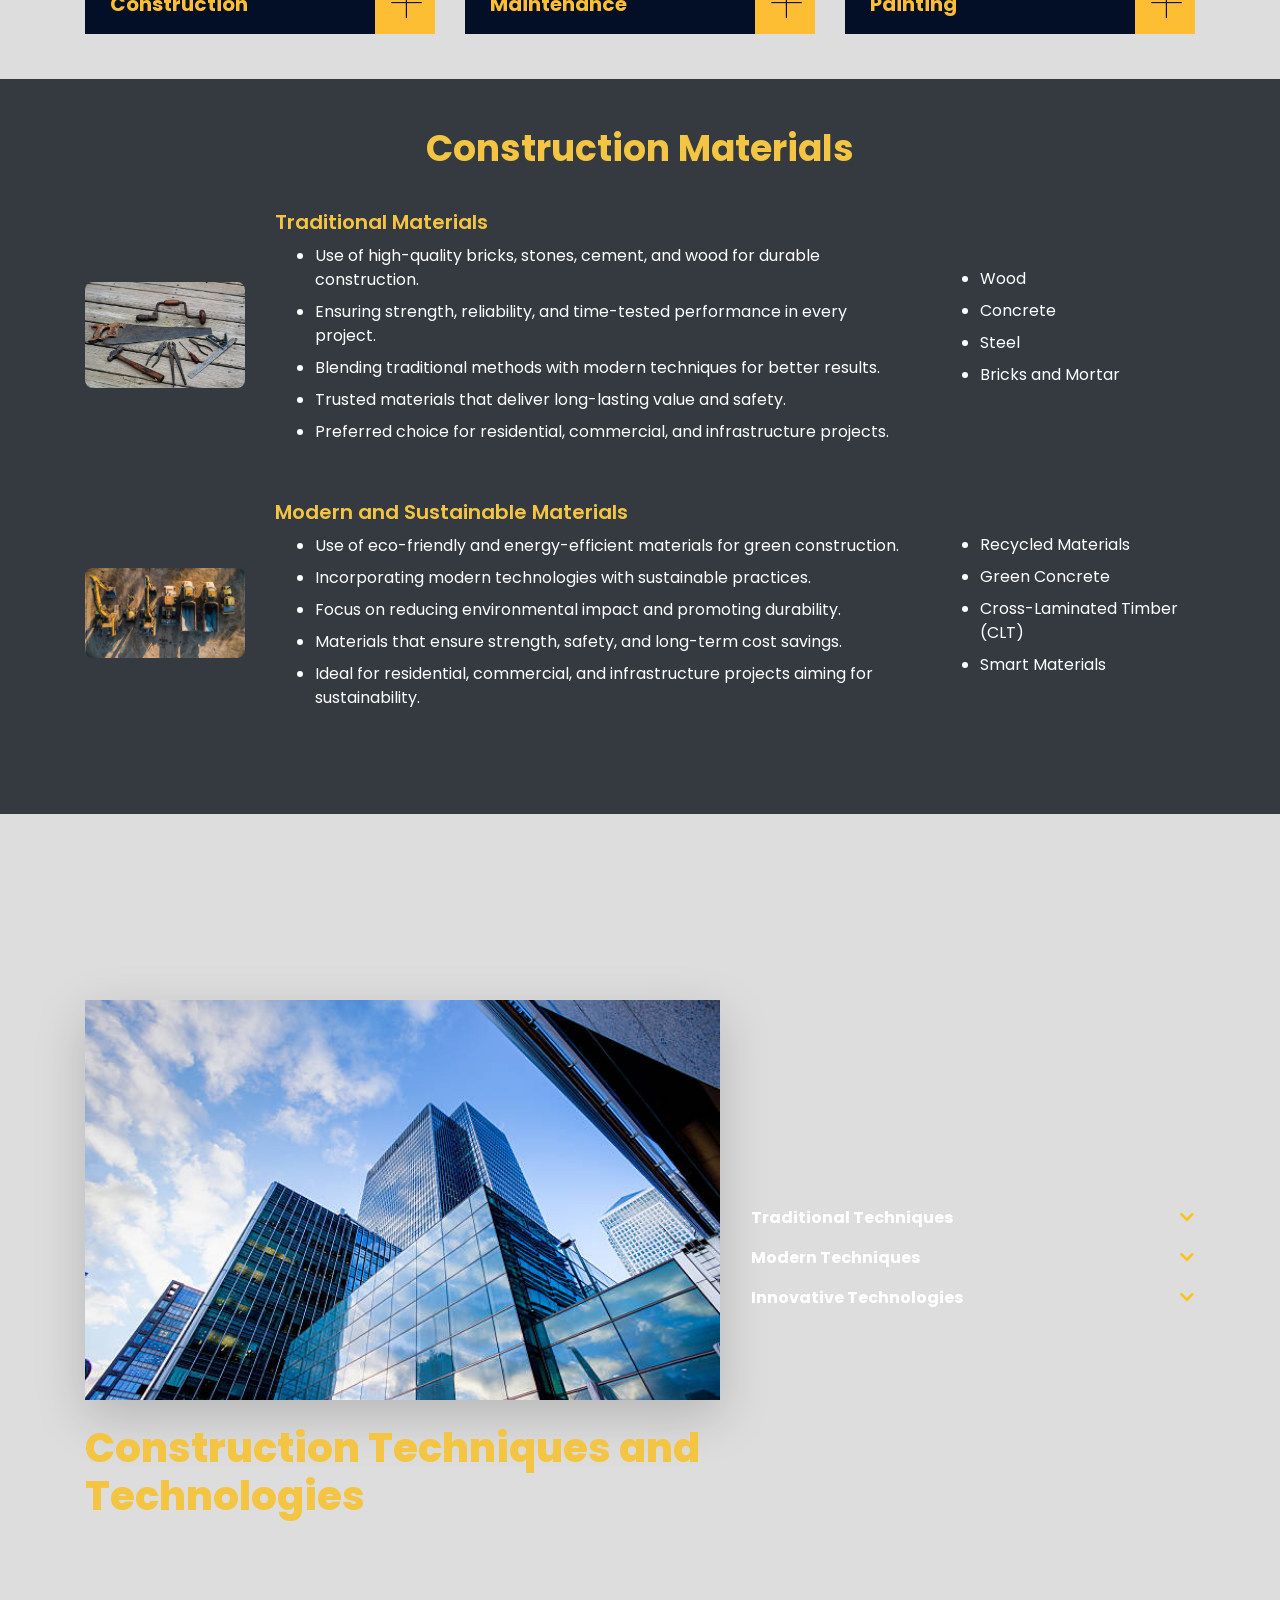
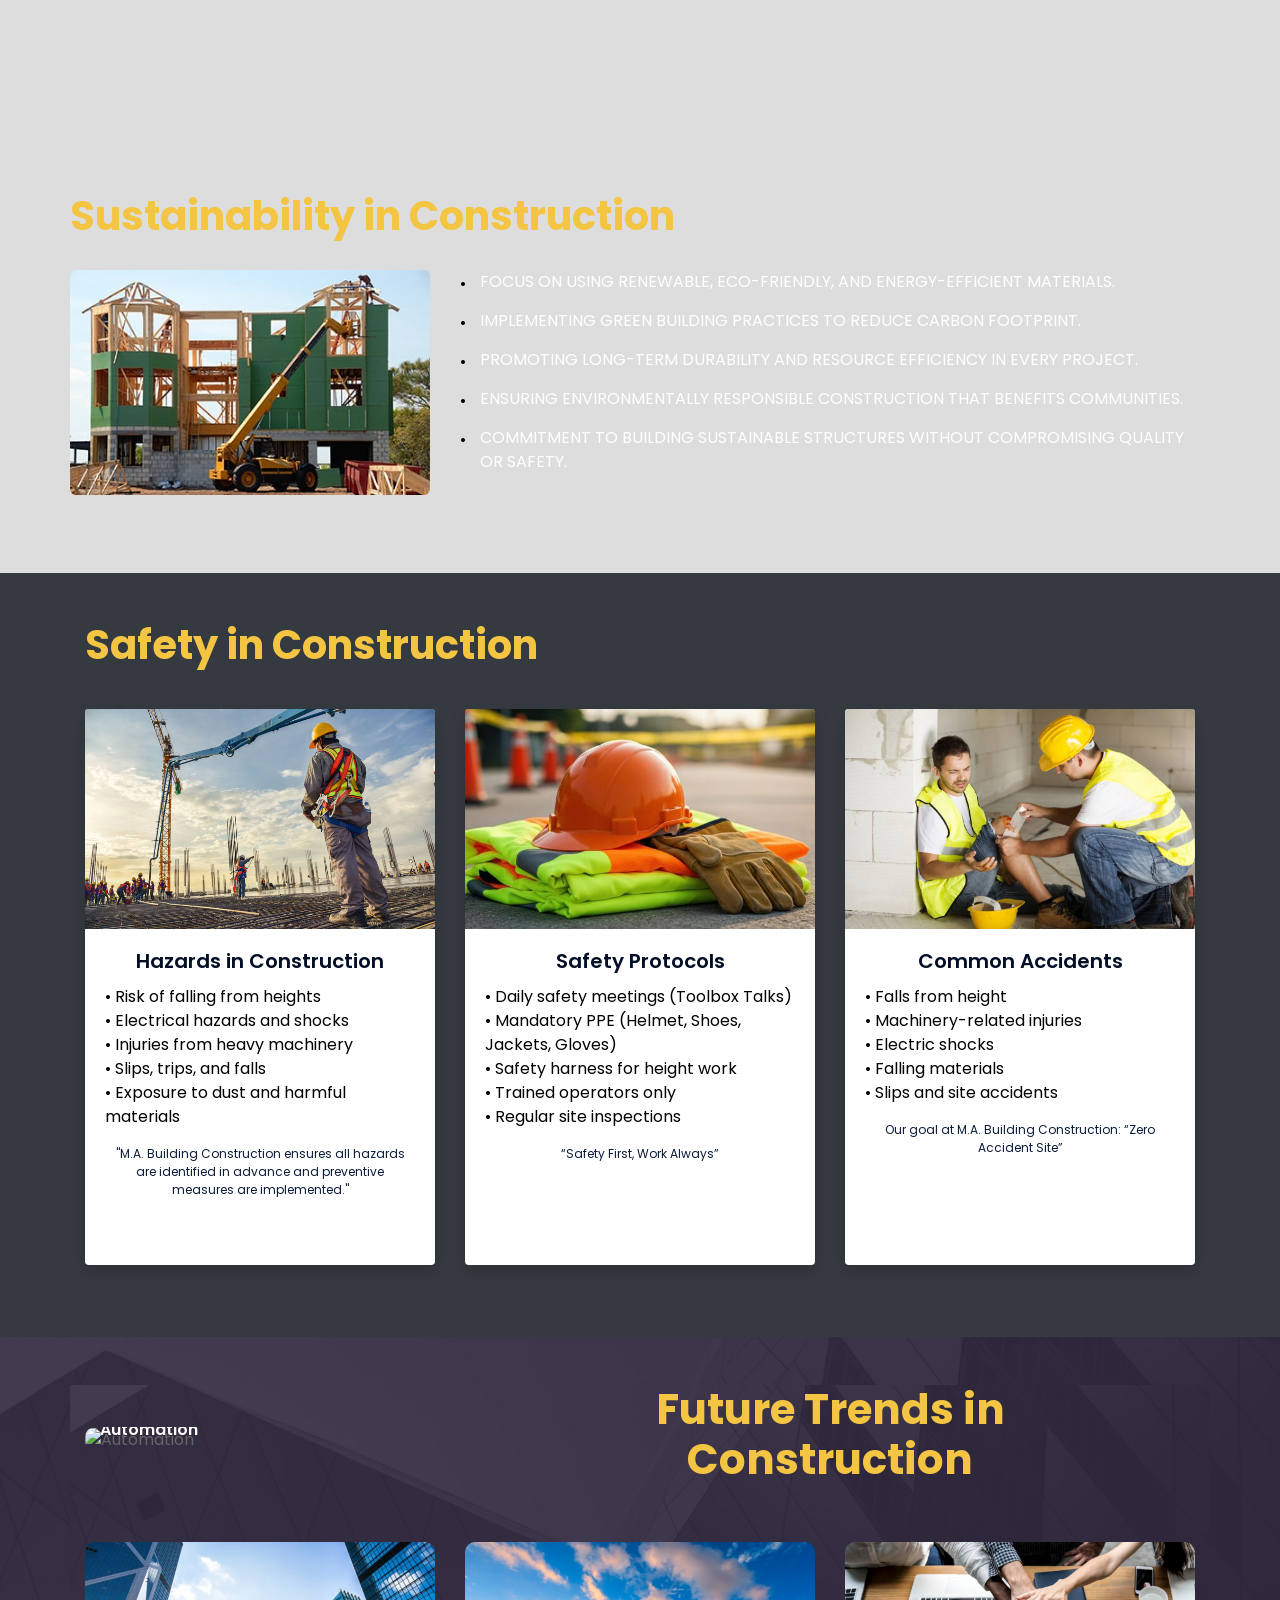
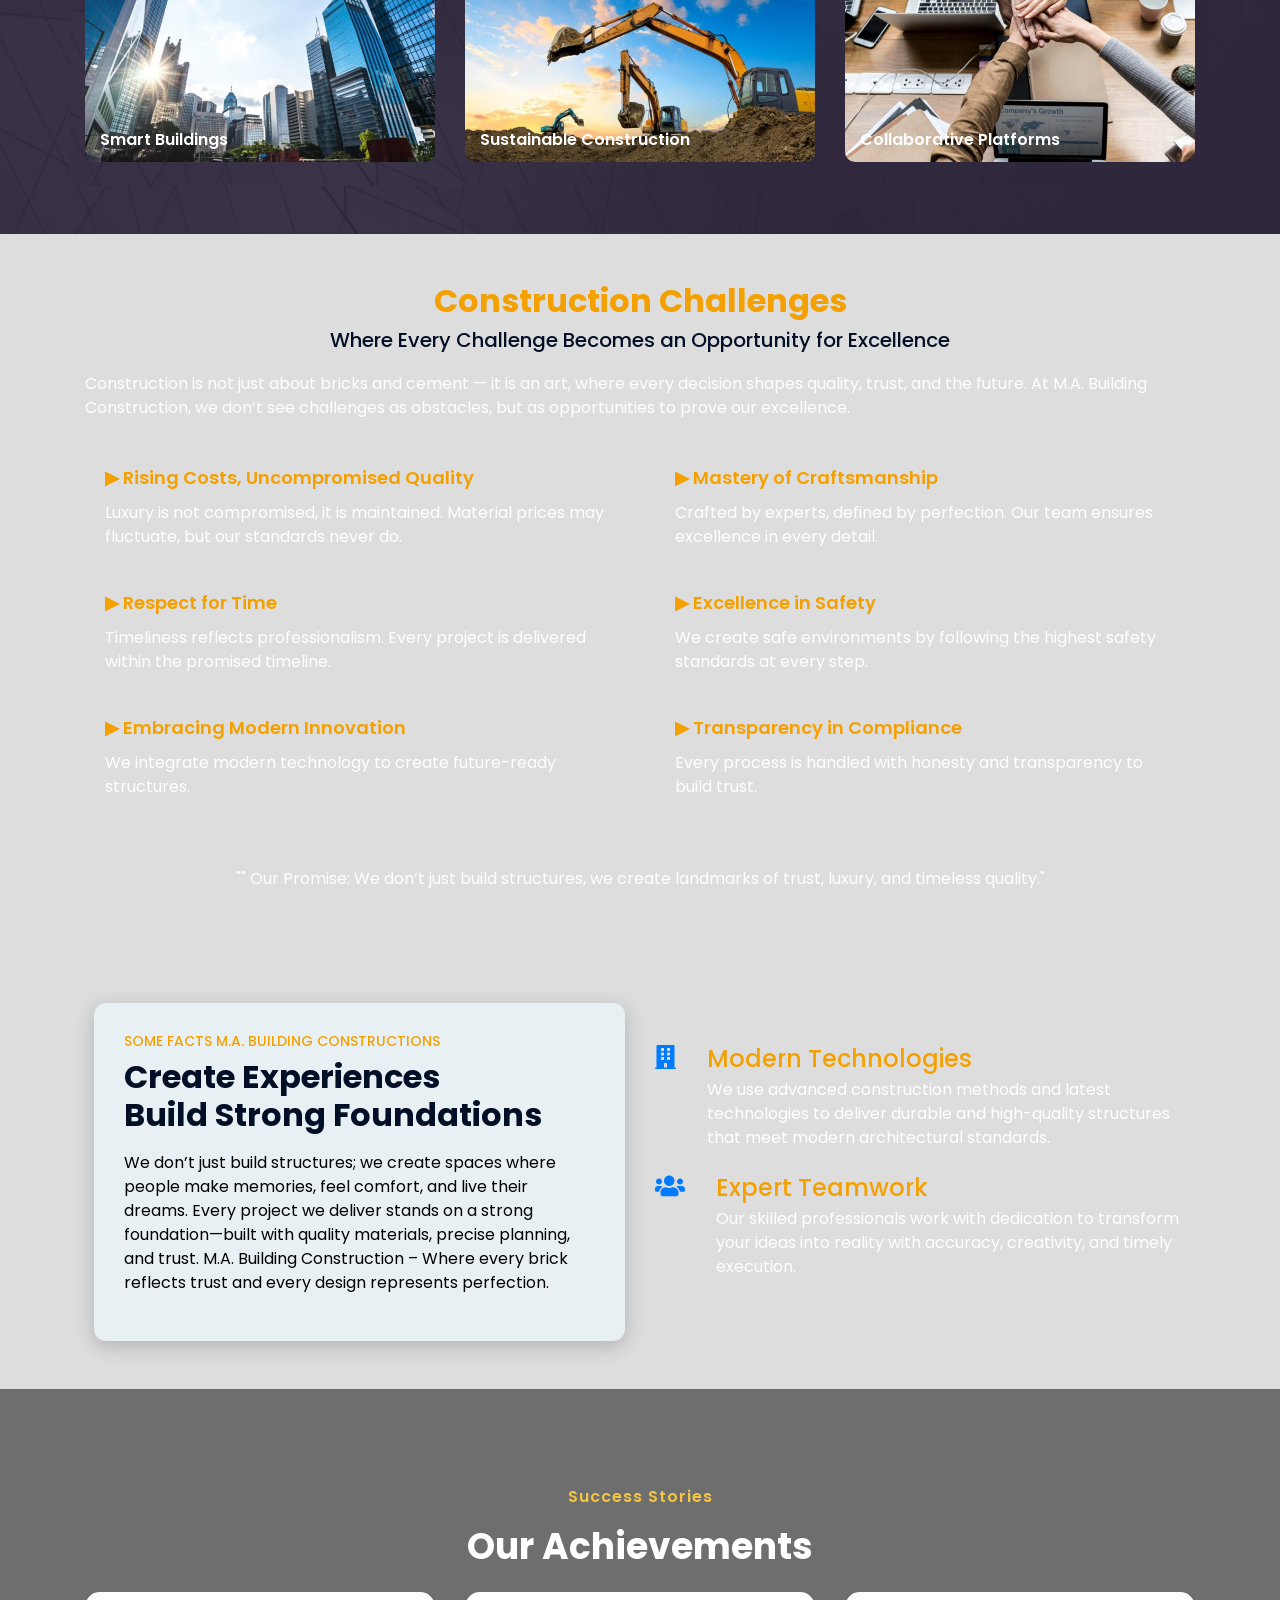
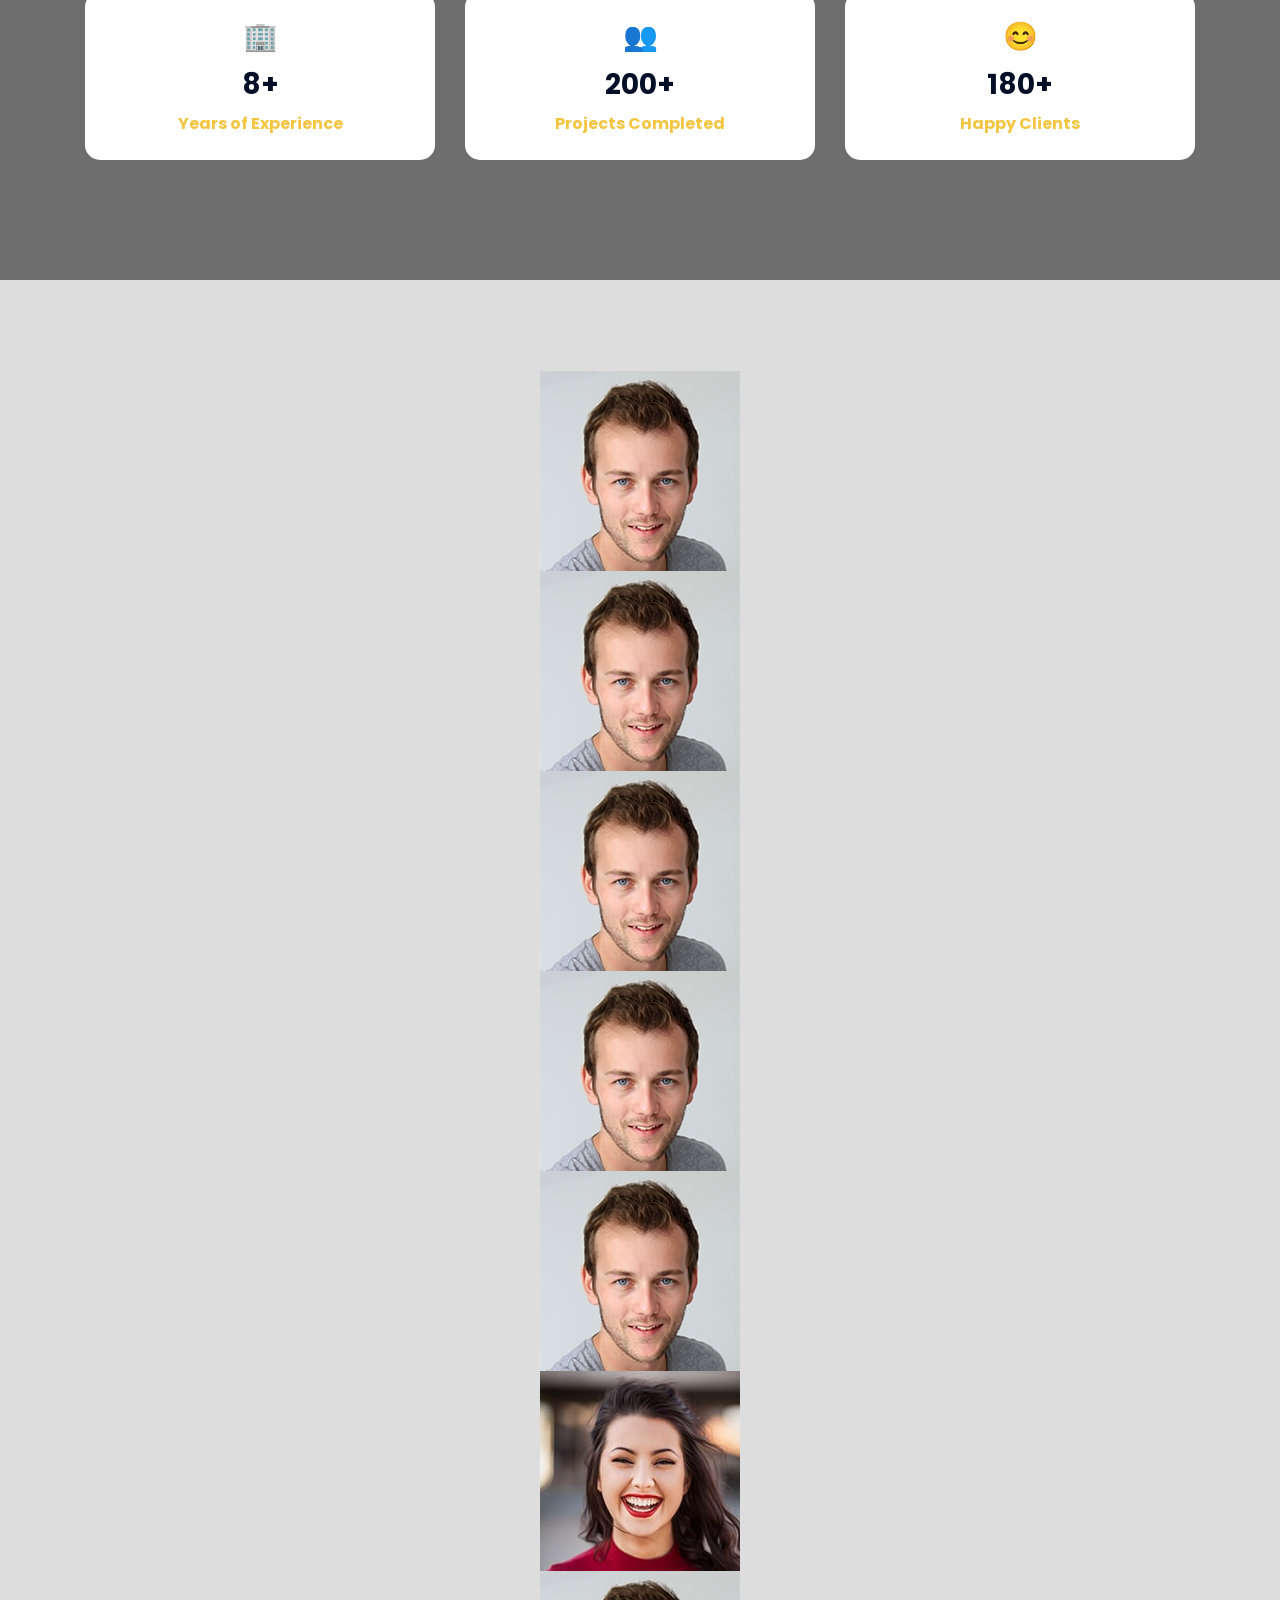
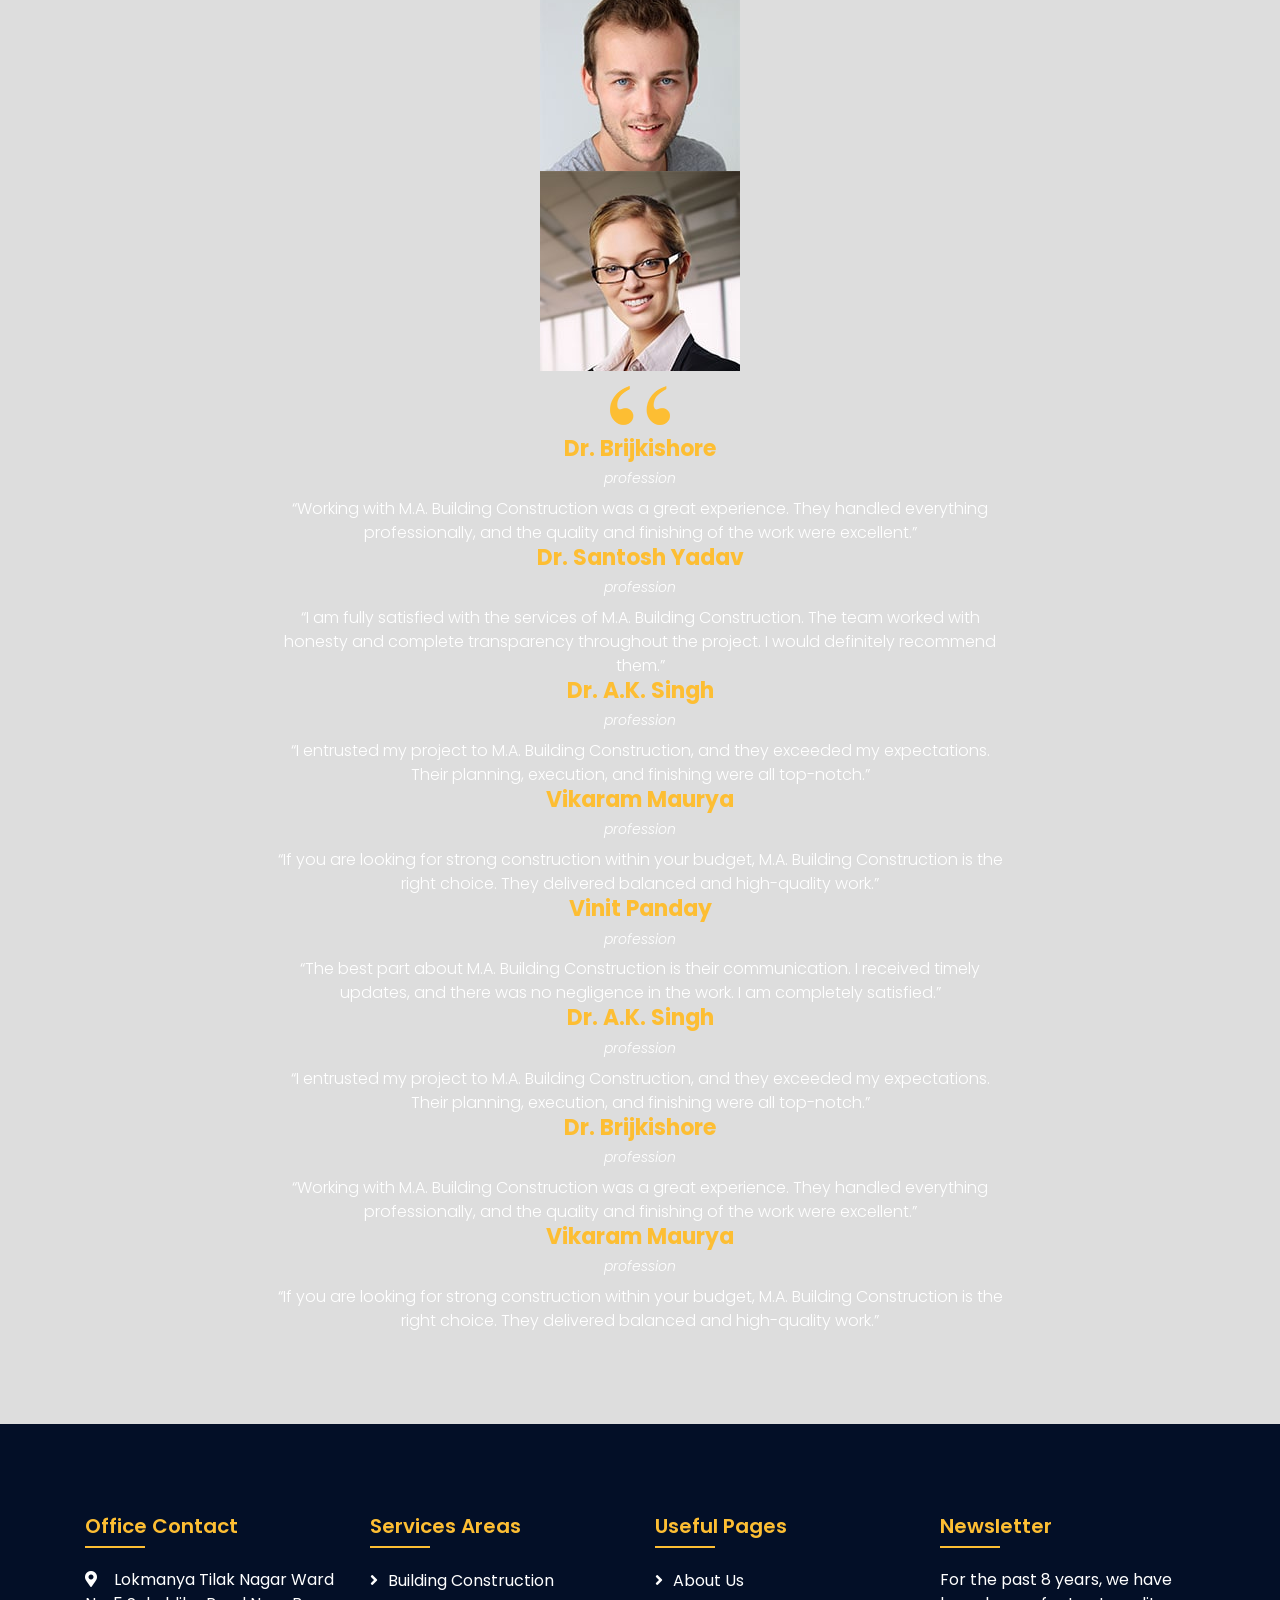
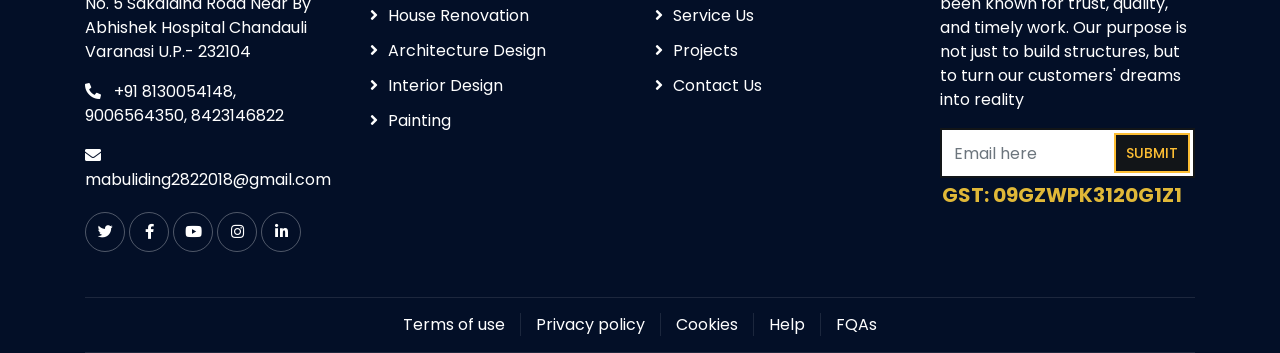
==== commit 79f2755e: "Update index.html" ====
--- a/index.html
+++ b/index.html
@@ -1132,7 +1132,7 @@
 Lokmanya Tilak Nagar Ward No. 5 Sakaldiha Road Near By Abhishek Hospital Chandauli Varanasi U.P.- 232104</p>
                                
          <p><i class="fa fa-phone-alt"></i> +91 8130054148, 9006564350, 8423146822</p>
-                                <p><i class="fa fa-envelope"></i>info@example.com</p>
+                                <p><i class="fa fa-envelope"></i>mabuliding2822018@gmail.com</p>
                                 <div class="footer-social">
                                     <a href=""><i class="fab fa-twitter"></i></a>
                                     <a href=""><i class="fab fa-facebook-f"></i></a>
--- a/css/style.css
+++ b/css/style.css
@@ -1458,6 +1458,22 @@
 /*******************************/
 /********* Footer CSS **********/
 /*******************************/
+
+.gst p{
+    margin: 2px;
+    color:  #e0b838;
+    font-size:20px;
+    font-weight: 700;
+}
+
+.gst {
+    margin: 2px;
+    color:  #e0b838;
+    font-size:20px;
+    font-weight: 700;
+}
+
+
 .footer {
     position: relative;
     margin-top: 0.6px;
